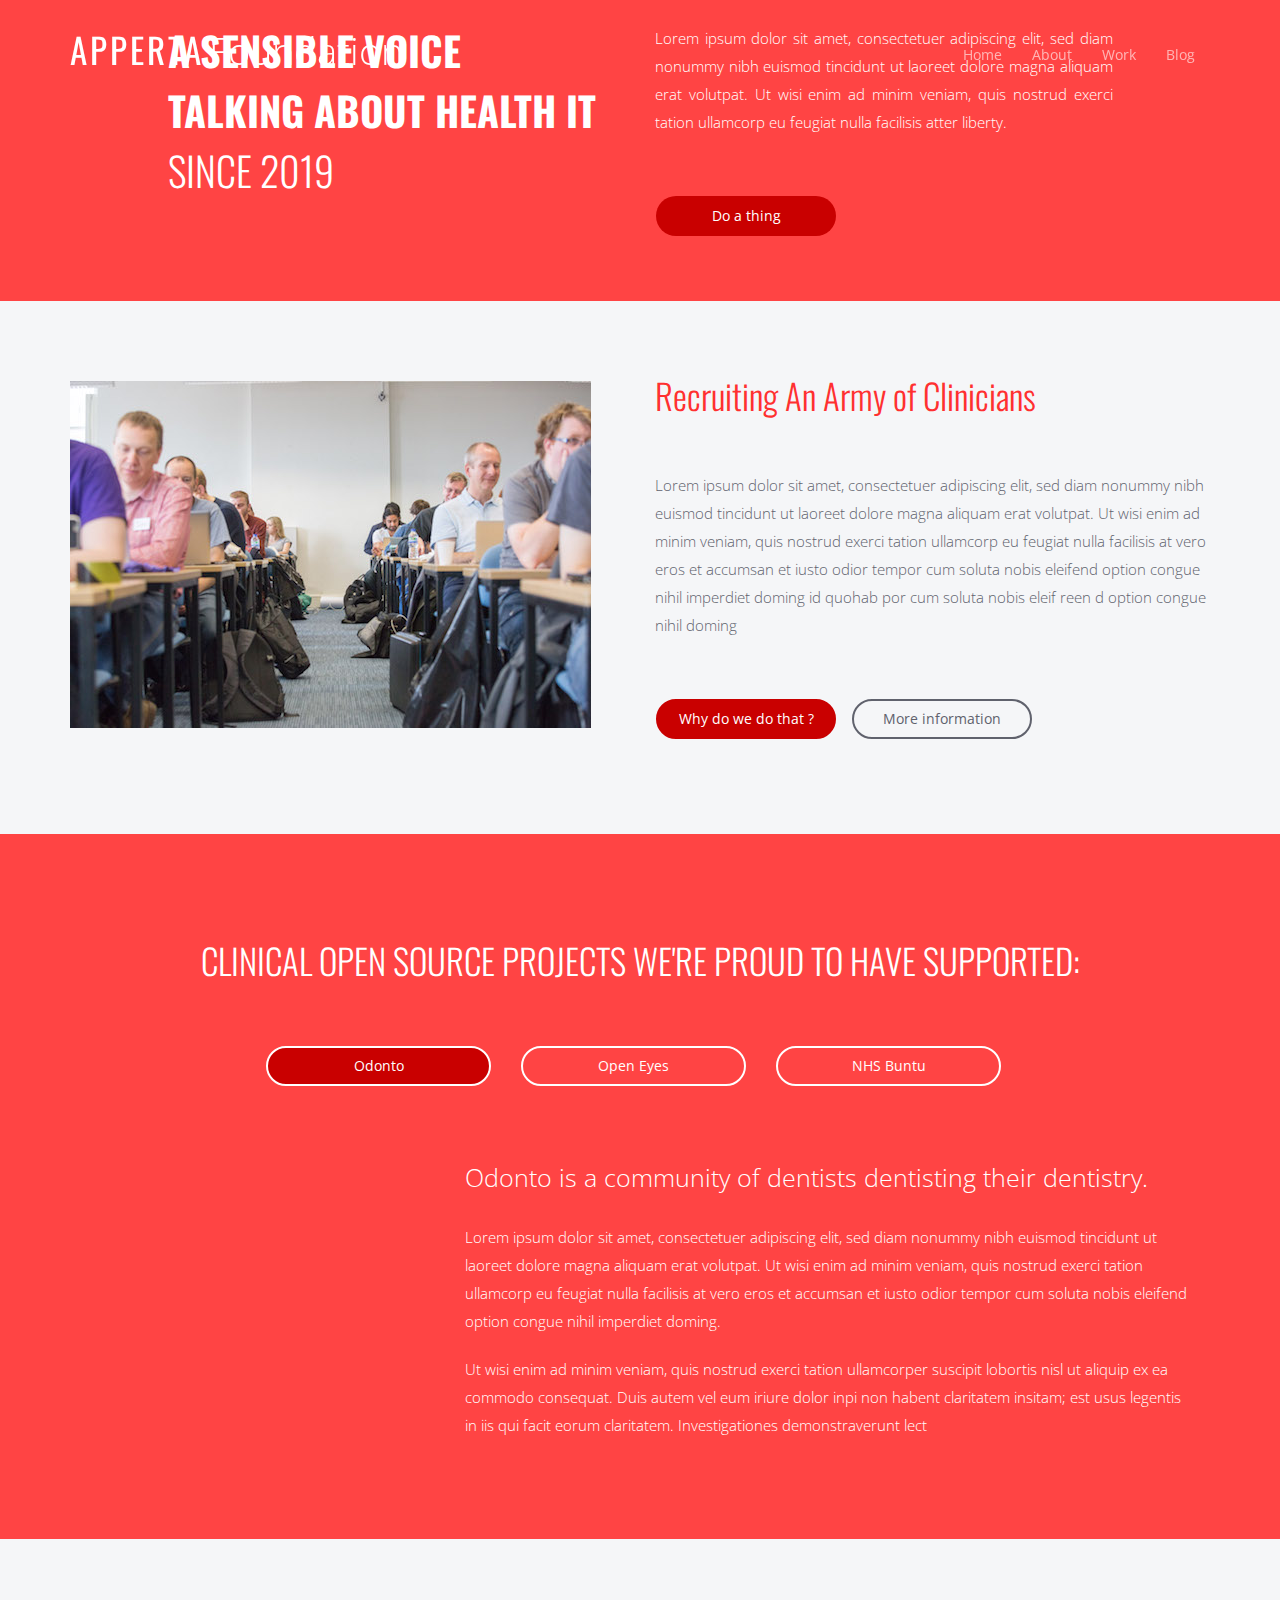
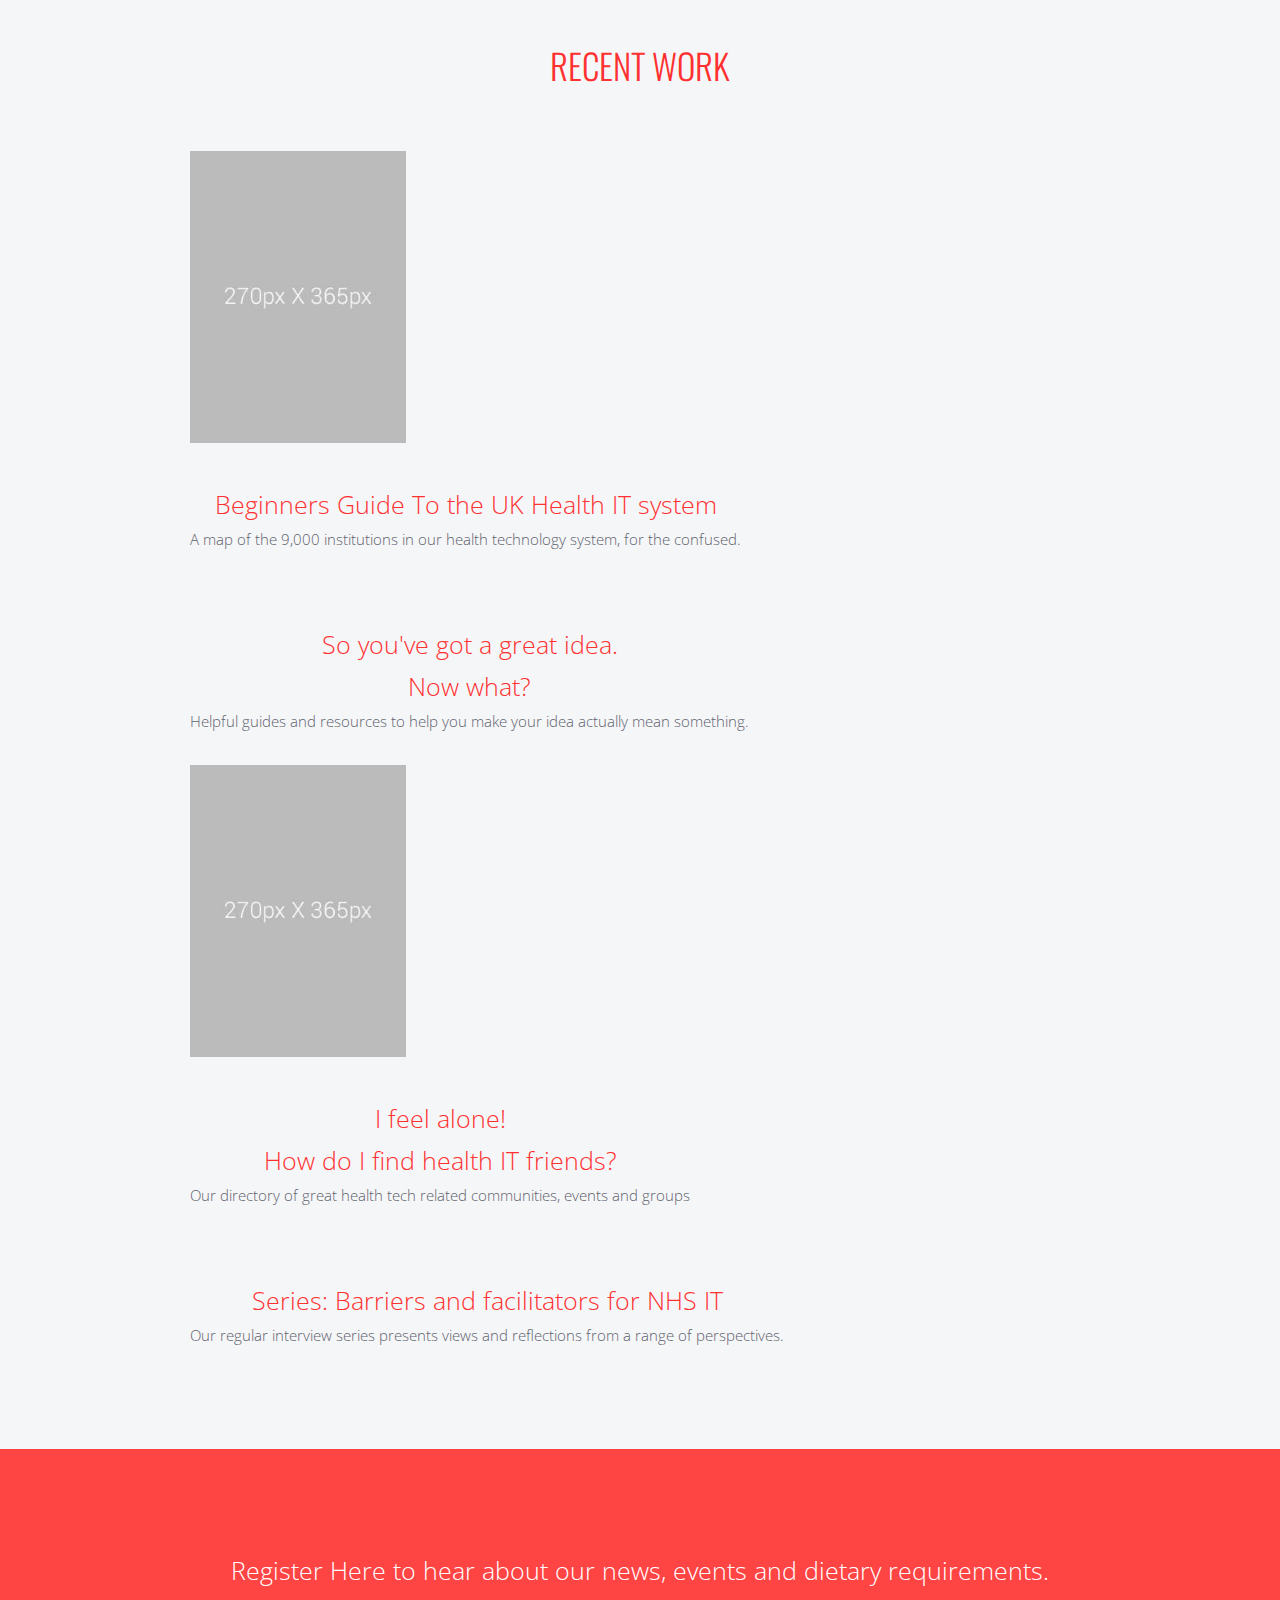
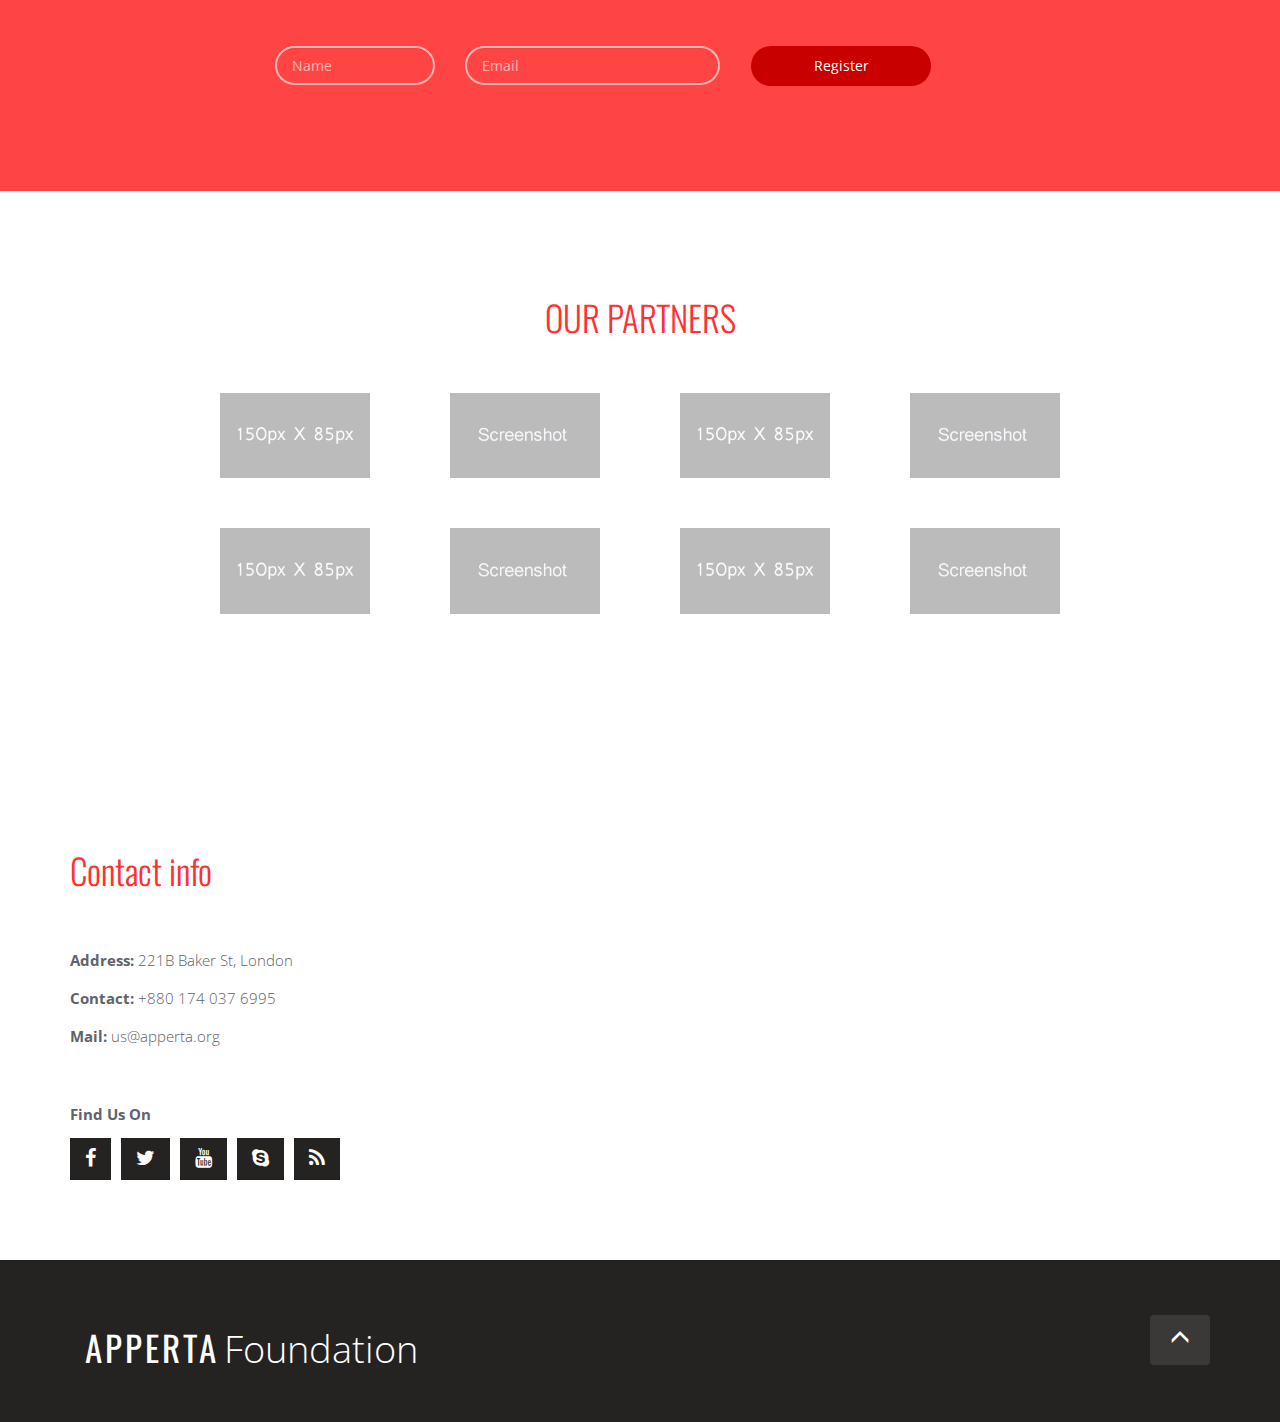
==== index.html @ aa028017 "Extremely Work-in-progressy" ====
<!DOCTYPE html>
<!--[if IE 7]>    <html class="no-js ie7 oldie" lang="en-US"> <![endif]-->
<!--[if IE 8]>    <html class="no-js ie8 oldie" lang="en-US"> <![endif]-->
<!--[if gt IE 8]><!-->
<html lang="en">
    <head>

        <!-- TITLE OF SITE -->
        <title> Apperta Foundation | Apperting you since 2020</title>


        <meta charset="utf-8">
        <meta name="description" content="Responsive Event Landing Page for Presenting Your Mobile App Which is Designed Based on Twitter Bootstrap 3.2" />
        <meta name="keywords" content="eventer, parallax, one page, responsive, app landing, html template, mobile application" />
        <meta name="author" content="Santush Deb Nath, deviserweb">
        <meta name="viewport" content="width=device-width, initial-scale=1, maximum-scale=1">


        <!--   FAV AND TOUCH ICONS   -->
        <link rel="icon" href="images/favicon.ico">
        <link rel="apple-touch-icon" href="images/apple-touch-icon.png">
        <link rel="apple-touch-icon" sizes="72x72" href="images/apple-touch-icon-72x72.png">
        <link rel="apple-touch-icon" sizes="114x114" href="images/apple-touch-icon-114x114.png">


        <!-- GOOGLE FONTS -->
        <link href='http://fonts.googleapis.com/css?family=Oswald:400,300,700' rel='stylesheet' type='text/css'>
        <link href='http://fonts.googleapis.com/css?family=Open+Sans:400,300,700,800' rel='stylesheet' type='text/css'>

        <!-- BOOTSTRAP CSS -->
        <link rel="stylesheet" href="bootstrap/css/bootstrap.min.css">

        <!-- FONT ICONS -->
        <link rel="stylesheet" href="css/font-awesome.css">

        <!-- PRELOADER -->
        <link rel="stylesheet" href="css/preloader.css">

        <!-- CAROUSEL SLIDERS -->
        <link rel="stylesheet" href="css/owl.carousel.css">
        <link rel="stylesheet" href="css/owl.theme.css">
        <link rel="stylesheet" href="css/owl.transitions.css">

        <!--  CSS3 ANIMATE CSS  -->
        <link rel="stylesheet" href="css/animate.css">

        <!--  DROPDOWN CSS  -->
        <link rel="stylesheet" href="css/fancySelect.css" />

        <!-- IMAGE HOVER EFFECT  -->
        <link rel="stylesheet" href="css/hover-effect-animate.css" />
        <link rel="stylesheet" href="css/hover-effect.css" />

        <!--   COUSTOM CSS link  -->
        <link rel="stylesheet" href="css/style.css">
        <link rel="stylesheet" href="css/responsive.css">


        <!-- COLORS -->
        <link rel="stylesheet" href="css/colors/red.css">
        <!-- <link rel="stylesheet" href="css/colors/purple.css"> -->
        <!-- <link rel="stylesheet" href="css/colors/lime.css"> -->
        <!-- <link rel="stylesheet" href="css/colors/blue.css"> -->


        <!--[if lt IE 9]>
            <script src="https://oss.maxcdn.com/libs/html5shiv/3.7.0/html5shiv.js"></script>
            <script src="https://oss.maxcdn.com/libs/respond.js/1.4.2/respond.min.js"></script>
        <![endif]-->

    </head>
    <body>

        <!-- PRELOADER -->
        <div class="spinner-wrapper">
            <div class="bubblingG">
                <span id="bubblingG_1"></span>
                <span id="bubblingG_2"></span>
                <span id="bubblingG_3"></span>
            </div>
        </div>
         <!-- /END PRELOADER -->


        <header class="header" id="header"> <!--Start: "Header Area"-->
            <div class="fix  overlay-color">

                <!-- Start: Navbar Area  -->
                <div class="header-navbar navbar-fixed-top" id="header-navbar">
                    <nav class="navbar navbar-inverse">
                        <div class="container">
                            <div class="navbar-header">

                                <!-- Show in Mobile -->
                                <button type="button" class="navbar-toggle" data-toggle="collapse" data-target="#myNavbar">
                                    <span class="icon-bar icon-close-1"></span>
                                    <span class="icon-bar"></span>
                                    <span class="icon-bar icon-close-2"></span>
                                </button>

                                <!-- Your Icon Goes Here -->
                                <a class="navbar-brand" href="index.html">
                                  <h2>APPERTA</h2><h3>Foundation</h3>
                                </a>

                            </div>

                            <!-- Show in Dexktop -->
                            <!-- <button type="button" class="navbar-toggle navbar-cus hidden-xs " id="navbar-cus"> -->
                            <!--     <span class="lines"></span> -->
                            <!-- </button> -->

                            <!-- Navbar Option -->
                            <div id="myNavbar">
                                <ul id="navbar-nav" class="myNavbarUl nav navbar-nav navbar-right ">
                                    <li><a href="#header">Home</a></li>
                                    <li><a href="#section-2">About</a></li>
                                    <li><a href="#section-4">Work</a></li>
                                    <!-- <li><a href="#section-5">Price</a></li> -->
                                    <!-- <li><a href="#section-11">Venue</a></li> -->
                                    <li><a href="blog.html" class="blog">Blog</a></li>
                                </ul>
                            </div>
                        </div> <!-- End: container  -->
                    </nav> <!-- End: navbar navbar-inverse  -->
                </div>
                <!-- End: Navbar Area  -->

	            <div class="container">
                    <div class="row header-body" id="header-body">

                        <!-- <\!-- Start: CountDown area -\-> -->
                        <!-- <div class="count_down fadeInDown animated" data-wow-offset="120" data-wow-duration="1.5s"> -->
                        <!-- </div> -->
                        <!-- <\!-- End: CountDown area -\-> -->

                        <div class="clearfix">
                        </div>

                    	<div class="col-md-offset-1 col-md-5 heading fadeInUp animated" data-wow-offset="120" data-wow-duration="1.5s">
                    		<h1><b>A SENSIBLE VOICE<br> TALKING ABOUT HEALTH IT </b><br>SINCE 2019</h1>
                    	</div>

                    	<div class="col-md-5 pera fadeInUp animated" data-wow-offset="120" data-wow-duration="1.5s">
                    		<p>Lorem ipsum dolor sit amet, consectetuer adipiscing elit, sed diam nonummy nibh euismod tincidunt ut laoreet dolore magna  aliquam erat volutpat. Ut wisi enim ad minim veniam, quis nostrud exerci tation ullamcorp eu feugiat nulla facilisis atter liberty.</p>

                    		<!-- Start: Button area -->
                            <div class="buy-tricket btn-scroll">
                                <div class="btn-group">
                                    <a href="#section-6" class="btn-fill btn-standard btn btn-cus">Do a thing</a>
                                </div>
                            </div>
                            <!-- End: Button area" -->

                    	</div><!-- End: col-md-5 pera  -->


                    </div><!-- End: header-body  -->
                </div> <!-- End: container  -->


            </div> <!-- End: fix header-overlay overlay-color  -->
        </header> <!--End: Header Area-->



        <section class="our-featured-speaker" id="section-2"><!-- Start: our-featured-speaker, "SECTION-2" -->
        	<div class="container">

                <div class="row our-featured-speaker-body">

                    <!-- Start: Our Featured Speaker Left -->
    		    <div class="our-featured-speaker-left col-md-6  ">
                      <img src="images/army.jpg">

					   <!--  Start: Video Area  -->
                        <div class="video">
                           <!-- <iframe src="https://player.vimeo.com/video/123084227?" allowfullscreen></iframe><\!--  Video Link Goes Here  -\-> -->
                        </div>
                        <!--  End: Video Area  -->

    				</div>
                    <!-- End: Our Featured Speaker Left -->


                    <!-- Start: Our Featured Speaker Right -->
    				<div class="our-featured-speaker-right col-md-6" >
    					<h2>Recruiting An Army of Clinicians</h2>
    					<P>Lorem ipsum dolor sit amet, consectetuer adipiscing elit, sed diam nonummy nibh euismod tincidunt ut laoreet dolore magna  aliquam erat volutpat. Ut wisi enim ad minim veniam, quis nostrud exerci tation ullamcorp eu feugiat nulla facilisis at vero eros et accumsan et iusto odior tempor cum soluta nobis eleifend option congue nihil imperdiet doming id quohab por cum soluta nobis eleif reen d option congue nihil doming</P>

    					<!-- Start: Button area -->
                        <div class="buy-tricket">
                            <div class="btn-group btn-scroll">
                                <a href="#section-4" class="btn-fill btn-standard btn btn-cus">Why do we do that ?</a>
                                <a href="#section-5" class="btn-border btn-standard btn btn-cus">More information</a>
                            </div>
                        </div>
                        <!-- End: Button area" -->

    				</div>
                    <!-- End: Our Featured Speaker Right -->

                </div><!-- Start: our-featured-speaker-body  -->

        	 </div><!-- End: container  -->
        </section> <!-- End: our-featured-speaker, "SECTION-2" -->



        <section class="scedule" id="section-3"> <!-- Start: our-featured-speaker, "SECTION-3" -->
        	<div class="fix overlay-color"> <!-- Start: Overlay color  -->
	            <div class="container">
                    <div class="row scedule-body heading">
                      <h2 class=" text-center">Clinical Open Source Projects we're proud to have supported:</h2>
	            		<div role="tabpanel">

                            <!-- Nav tabs -->
                            <ul class="scedule-main col-xs-12 col-sm-offset-1 col-sm-10 col-md-offset-2 col-md-8 col-lg-offset-2 col-lg-8 nav wow fadeInDown animated" data-wow-offset="10" data-wow-duration="1.5s" role="tablist">
                                <li role="presentation" class="btn-group col-xs-12 col-sm-12 col-md-4 active">
                                    <a class="btn-border btn-standard btn btn-cus" href="#scedule-1" aria-controls="scedule-1" role="tab" data-toggle="tab">Odonto</a>
                                </li>
                                <li role="presentation" class="btn-group col-xs-12 col-sm-12 col-md-4">
                                    <a class="btn-border btn-standard btn btn-cus" href="#scedule-2" aria-controls="scedule-2" role="tab" data-toggle="tab">Open Eyes</a>
                                </li>
                                <li role="presentation" class="btn-group col-xs-12 col-sm-12 col-md-4">
                                    <a class="btn-border btn-standard btn btn-cus" href="#scedule-3" aria-controls="scedule-3" role="tab" data-toggle="tab">NHS Buntu</a>
                                </li>
                            </ul>

                            <div class="clearfix visible-xs visible-sm"></div>

                            <!-- Tab panes -->
                            <div class="tab-content col-md-12">
                                <div role="tabpanel" class="tab-pane active  fadeInUp animated" data-wow-offset="10" data-wow-duration="1.5s" id="scedule-1">

                                    <!-- Tab panes -->
                                    <div class="tab-content col-md-8 col-md-offset-4">
                                        <div role="tabpanel" class="tab-pane active  fadeIn animated" data-wow-offset="10" data-wow-duration="1.5s" id="scedule-sub-1">

                                            <h3>Odonto is a community of dentists dentisting their dentistry.</h3>
                                            <p>Lorem ipsum dolor sit amet, consectetuer adipiscing elit, sed diam nonummy nibh euismod tincidunt ut laoreet dolore magna  aliquam erat volutpat. Ut wisi enim ad minim veniam, quis nostrud exerci tation ullamcorp eu feugiat nulla facilisis at vero eros et accumsan et iusto odior tempor cum soluta nobis eleifend option congue nihil imperdiet doming.</p>
                                            <p>Ut wisi enim ad minim veniam, quis nostrud exerci tation ullamcorper suscipit lobortis nisl ut  aliquip ex ea commodo consequat. Duis autem vel eum iriure dolor inpi non habent claritatem insitam; est usus legentis in iis qui facit eorum claritatem. Investigationes demonstraverunt lect</p>

                                        </div>
                                    </div>

                                </div>
                                <div role="tabpanel" class="tab-pane fadeInUp animated" data-wow-offset="10" data-wow-duration="1.5s" id="scedule-2">

                                    <!-- Tab panes -->
                                    <div class="tab-content col-md-8 col-md-offset-4">
                                        <div role="tabpanel" class="tab-pane active fadeIn animated" data-wow-offset="10" data-wow-duration="1.5s" id="scedule-sub-5">

                                            <h3>Open Eyes Opened Our Eyes To Eyes.</h3>
                                            <p>Lorem ipsum dolor sit amet, consectetuer adipiscing elit, sed diam nonummy nibh euismod tincidunt ut laoreet dolore magna  aliquam erat volutpat. Ut wisi enim ad minim veniam, quis nostrud exerci tation ullamcorp eu feugiat nulla facilisis at vero eros et accumsan et iusto odior tempor cum soluta nobis eleifend option congue nihil imperdiet doming.</p>
                                            <p>Ut wisi enim ad minim veniam, quis nostrud exerci tation ullamcorper suscipit lobortis nisl ut  aliquip ex ea commodo consequat. Duis autem vel eum iriure dolor inpi non habent claritatem insitam; est usus legentis in iis qui facit eorum claritatem. Investigationes demonstraverunt lect</p>

                                        </div>
                                    </div>

                                </div>
                                <div role="tabpanel" class="tab-pane  fadeInUp animated" id="scedule-3">

                                    <!-- Tab panes -->
                                    <div class="tab-content col-md-8 col-md-offset-4">
                                        <div role="tabpanel" class="tab-pane active fadeIn animated" data-wow-offset="10" data-wow-duration="1.5s" id="scedule-sub-9">

                                            <h3>NHSBuntu Have Bunted the NHS. Hard.</h3>
                                            <p>Lorem ipsum dolor sit amet, consectetuer adipiscing elit, sed diam nonummy nibh euismod tincidunt ut laoreet dolore magna  aliquam erat volutpat. Ut wisi enim ad minim veniam, quis nostrud exerci tation ullamcorp eu feugiat nulla facilisis at vero eros et accumsan et iusto odior tempor cum soluta nobis eleifend option congue nihil imperdiet doming.</p>
                                            <p>Ut wisi enim ad minim veniam, quis nostrud exerci tation ullamcorper suscipit lobortis nisl ut  aliquip ex ea commodo consequat. Duis autem vel eum iriure dolor inpi non habent claritatem insitam; est usus legentis in iis qui facit eorum claritatem. Investigationes demonstraverunt lect</p>

                                        </div>
                                    </div>

                                </div>
                            </div>
                        </div><!-- End: tabpanel  -->

	            	</div><!-- End: our-futured-speaker-body   -->
	            </div> <!-- End: container   -->
	        </div> <!-- End: Overlay color   -->
        </section> <!-- End: our-featured-speaker, "SECTION-3" -->



        <section class="speakers" id="section-4" ><!-- Start: Speakers Area, "SECTION-4" -->
            <div class="container">
                <div class="row speakers-body col-md-12 col-lg-offset-1 col-lg-10" >

                    <div class="wow fadeInDown animated" data-wow-offset="120" data-wow-duration="1.5s">
                        <h2>RECENT WORK</h2><!-- Speakers Heading Goes Here -->
                    </div>

                    <div id="slider" class="wow fadeInUp animated" data-wow-offset="120" data-wow-duration="1.5s"><!-- Start: Slider Area -->

                        <!-- Speakers Slide images Goes Here -->
                        <div class="item">

                            <div class="view view-first">
                                <img src="images/speakers-img/1.png" alt="">
                                <!-- <div class="mask"> -->
                                <!--     <ul class="nav"> -->
                                <!--         <li><a href="#"> <i class="fa facebook fa-facebook"></i> </a></li> -->
                                <!--         <li><a href="#"> <i class="fa twitter fa-twitter"></i> </a></li> -->
                                <!--         <li><a href="#"> <i class="fa skype fa-skype"></i> </a></li> -->
                                <!--         <li><a href="#"> <i class="fa rss fa-rss "></i> </a></li> -->
                                <!--     </ul> -->

                                <!-- </div> -->
                            </div>
                            <div class="clearfix"></div>

                            <h3>Beginners Guide To the UK Health IT system</h3>
                            <p>A map of the 9,000 institutions in our health technology system, for the confused.</p>

                        </div>
                        <div class="item">
                            <div class="view view-first">
                                <img src="images/speakers-img/2.png" alt="">
                                <!-- <div class="mask"> -->
                                <!--     <ul class="nav"> -->
                                <!--         <li><a href="#"> <i class="fa facebook fa-facebook"></i> </a></li> -->
                                <!--         <li><a href="#"> <i class="fa twitter fa-twitter"></i> </a></li> -->
                                <!--         <li><a href="#"> <i class="fa skype fa-skype"></i> </a></li> -->
                                <!--         <li><a href="#"> <i class="fa rss fa-rss "></i> </a></li> -->
                                <!--     </ul> -->

                                <!-- </div> -->
                            </div>
                            <div class="clearfix"></div>

                            <h3>So you've got a great idea.<br /> Now what?</h3>
                            <p>Helpful guides and resources to help you make your idea actually mean something.</p>

                        </div>
                        <div class="item">

                            <div class="view view-first">
                                <img src="images/speakers-img/1.png" alt="">
                                <!-- <div class="mask"> -->
                                <!--     <ul class="nav"> -->
                                <!--         <li><a href="#"> <i class="fa facebook fa-facebook"></i> </a></li> -->
                                <!--         <li><a href="#"> <i class="fa twitter fa-twitter"></i> </a></li> -->
                                <!--         <li><a href="#"> <i class="fa skype fa-skype"></i> </a></li> -->
                                <!--         <li><a href="#"> <i class="fa rss fa-rss "></i> </a></li> -->
                                <!--     </ul> -->

                                <!-- </div> -->
                            </div>
                            <div class="clearfix"></div>

                            <h3>I feel alone! <br />How do I find health IT friends?</h3>
                            <p>Our directory of great health tech related communities, events and groups</p>

                        </div>
                        <div class="item">

                            <div class="view view-first">
                                <img src="images/speakers-img/2.png" alt="">
                                <!-- <div class="mask"> -->
                                <!--     <ul class="nav"> -->
                                <!--         <li><a href="#"> <i class="fa facebook fa-facebook"></i> </a></li> -->
                                <!--         <li><a href="#"> <i class="fa twitter fa-twitter"></i> </a></li> -->
                                <!--         <li><a href="#"> <i class="fa skype fa-skype"></i> </a></li> -->
                                <!--         <li><a href="#"> <i class="fa rss fa-rss "></i> </a></li> -->
                                <!--     </ul> -->

                                <!-- </div> -->
                            </div>
                            <div class="clearfix"></div>

                            <h3>Series: Barriers and facilitators for NHS IT</h3>
                            <p>Our regular interview series presents views and reflections from a range of perspectives.</p>

                        </div>

                    </div><!-- End: "slider" Area -->

                </div><!-- Start: Speakers Body Area -->
            </div><!-- End:  "container"-->
        </section><!-- End: Speakers Area, "SECTION-4" -->


        <!-- <section class="twitter-posts" id="section-1"> <\!-- End: Twitter Posts Area, "#SECTION-10" -\-> -->
        <!--     <div class="fix overlay-color"> -->
        <!--         <div class="container"> -->

        <!--             <div class="row twitter-posts-body col-md-offset-1 col-md-10 wow fadeIn animated" data-wow-offset="120" data-wow-duration="1.5s"> -->

        <!--                 <\!-- Twitter Logo goes Here  -\-> -->
        <!--                 <div class="twitter-logo"> -->
        <!--                     <i class="fa twitter fa-twitter"></i> -->
        <!--                 </div> -->

        <!--                 <\!--  Start: Slider  -\-> -->
        <!--                 <div id="sync" class="owl-carousel"> -->

        <!--                     <\!-- TESTIMONIAL TEXT - CLIENT'S MSG -\-> -->
        <!--                     <div class="item row"> -->
        <!--                         <div class="col-md-10 col-md-offset-1"> -->
        <!--                             <h3>Support forum is up and running <a href="http://deviserweb.com" target="_blank">@DeviserWeb</a>  just export all content to a .variant file and import it into your purchased version. Instructions in download. Hope to help you soon :)</h3> -->
        <!--                         </div> <\!-- /.col-md-8 col-md-offset-2 -\-> -->
        <!--                     </div> -->

        <!--                     <div class="item row"> -->
        <!--                         <div class="col-md-10 col-md-offset-1"> -->
        <!--                             <h3>Support forum is up and running <a href="http://deviserweb.com" target="_blank">@DeviserWeb</a>  just export all content to a .variant file and import it into your purchased version. Instructions in download. Hope to help you soon :)</h3> -->
        <!--                         </div> <\!-- /.col-md-8 col-md-offset-2 -\-> -->
        <!--                     </div> -->

        <!--                     <div class="item row"> -->
        <!--                         <div class="col-md-10 col-md-offset-1"> -->
        <!--                             <h3>Support forum is up and running <a href="http://deviserweb.com" target="_blank">@DeviserWeb</a>  just export all content to a .variant file and import it into your purchased version. Instructions in download. Hope to help you soon :)</h3> -->
        <!--                         </div> <\!-- /.col-md-8 col-md-offset-2 -\-> -->
        <!--                     </div> -->

        <!--                     <div class="item row"> -->
        <!--                         <div class="col-md-10 col-md-offset-1"> -->
        <!--                             <h3>Support forum is up and running <a href="http://deviserweb.com" target="_blank">@DeviserWeb</a>  just export all content to a .variant file and import it into your purchased version. Instructions in download. Hope to help you soon :)</h3> -->
        <!--                         </div> <\!-- /.col-md-8 col-md-offset-2 -\-> -->
        <!--                     </div> -->
        <!--                      <\!-- /END TESTIMONIAL TEXT - CLIENT'S MSG -\-> -->

        <!--                 </div> -->
        <!--                 <\!--  End: Slider  -\-> -->

        <!--                 <\!--  Link  -\-> -->
        <!--                 <p>Abour 4 Hours ago from <a href="http://deviserweb.com" target="_blank">@DeviserWeb</a> Twitter via Twitter</p> -->

        <!--             </div> <\!-- End: .row .twitter-posts-body .col-md-offset-1 .col-md-10  -\-> -->

        <!--         </div> <\!-- End: .contaimer  -\-> -->
        <!--     </div> <\!-- End: .overlay-color  -\-> -->
        <!-- </section> <\!-- End: Twitter Posts Area, "#SECTION-10" -\-> -->


        <!-- <section class="pricing-tables" id="section-5"> <\!-- Start: Pricing Table Area, "SECTION-5" -\-> -->
        <!--     <div class="container"> -->
        <!--         <div class="row pricing-tables-body"> -->

        <!--             <\!-- Start: Pricing Table Left  -\-> -->
        <!--             <div class="pricing-tables-left col-xs-12 col-sm-8 col-md-8"> -->
        <!--                 <div class="container-fluid"> -->
        <!--                     <div class="row"> -->
        <!--                         <div class="wow fadeInUp animated" data-wow-offset="120" data-wow-duration="1.5s"> -->
        <!--                             <h3>Just choose a package and join our conference to know about our community more, Its really enjoyable.</h3> -->
        <!--                         </div> -->

        <!--                         <\!-- Nav tabs -\-> -->
        <!--                         <ul class="scedule-main nav wow fadeIn animated" data-wow-offset="120" data-wow-duration="1.5s" role="tablist"> -->
        <!--                             <li role="presentation" class="btn-group col-xs-12 col-sm-12 col-md-4 active"> -->
        <!--                                 <a class="btn-border btn-standard btn btn-cus" href="#pricing-table-1" aria-controls="pricing-table-1" role="tab" data-toggle="tab">Silver</a> -->
        <!--                             </li> -->
        <!--                             <li role="presentation" class="btn-group col-xs-12 col-sm-12 col-md-4"> -->
        <!--                                 <a class="btn-border btn-standard btn btn-cus" href="#pricing-table-2" aria-controls="pricing-table-2" role="tab" data-toggle="tab">Gold</a> -->
        <!--                             </li> -->
        <!--                             <li role="presentation" class="btn-group col-xs-12 col-sm-12 col-md-4"> -->
        <!--                                 <a class="btn-border btn-standard btn btn-cus" href="#pricing-table-3" aria-controls="pricing-table-3" role="tab" data-toggle="tab">Platinum</a> -->
        <!--                             </li> -->
        <!--                         </ul> -->
        <!--                         <div class="wow fadeInDown animated" data-wow-offset="10" data-wow-duration="1.5s"> -->
        <!--                             <p class="hidden-xs hidden-sm">Lorem ipsum dolor sit amet, consectetuer adipiscing elit, sed diam nonummy nibh euismod tincidunt ut laoreet dolore magna  aliquam erat volutpat. Ut wisi enim ad minim veniam, quis nostrud exerci tation ullamcorp eu feugiat nulla facilisis at vero eros et accumsan et iusto odior tempor cum soluta nobis eleifend option congue nihil imperdiet doming.</p> -->

        <!--                             <p class="hidden-xs hidden-sm">Ut wisi enim ad minim veniam, quis nostrud exerci tation ullamcorper suscipit lobortis nisl ut  aliquip ex ea commodo consequat. Duis autem vel eum iriure dolor inpi non habent clarita tem insitam; est usus legentis in iis qui facit eorum claritatem. Investigationes demonstraverunt lect</p> -->
        <!--                         </div> -->

        <!--                     </div> -->
        <!--                 </div> -->
        <!--             </div> -->
        <!--             <\!-- End: Pricing Table Left  -\-> -->

        <!--             <\!-- Start: Pricing Table Right  -\-> -->
        <!--             <\!-- Pricing Table - 1 -\-> -->
        <!--             <div class="tab-content pricing-tables-right col-xs-12 col-sm-4 col-md-4"> -->
        <!--                 <div class="tab-pane active" id="pricing-table-1"> -->

        <!--                         <div class="wow fadeInDown animated" data-wow-delay="0.5s"> -->
        <!--                             <div class="table-single"> -->

        <!--                                 <p> -->
        <!--                                     <span class="currency">$</span> -->
        <!--                                     <span class="rate">100</span> <br/> -->
        <!--                                     <span class="period">Silver</span> -->
        <!--                                 </p> -->

        <!--                                 <ul> -->
        <!--                                     <li>Seat On The Row</li> -->
        <!--                                     <li>Coffee With Spon Sugar</li> -->
        <!--                                     <li>Colorful Certificate</li> -->
        <!--                                     <li>Chicken Grill With Nann Rooti</li> -->
        <!--                                     <li>Business Class Flight Ticket</li> -->
        <!--                                     <li>Startup Review</li> -->
        <!--                                 </ul> -->

        <!--                                 <div class="btn-group btn-scroll"> -->
        <!--                                     <a href="#section-6" class="btn-fill btn-standard btn btn-cus">Register Now</a> -->
        <!--                                 </div> -->

        <!--                             </div> <\!-- End: .table-single -\-> -->
        <!--                         </div> <\!--  -\-> -->

        <!--                 </div> -->

        <!--                 <\!-- Pricing Table - 2 -\-> -->
        <!--                 <div class="tab-pane" id="pricing-table-2"> -->

        <!--                         <div class="wow fadeInDown animated" data-wow-delay="0.5s"> -->
        <!--                             <div class="table-single"> -->

        <!--                                 <p> -->
        <!--                                     <span class="currency">$</span> -->
        <!--                                     <span class="rate">200</span> <br/> -->
        <!--                                     <span class="period">Silver</span> -->
        <!--                                 </p> -->
        <!--                                 <ul> -->
        <!--                                     <li>Seat On The Row</li> -->
        <!--                                     <li>Coffee With Spon Sugar</li> -->
        <!--                                     <li>Colorful Certificate</li> -->
        <!--                                     <li>Chicken Grill With Nann Rooti</li> -->
        <!--                                     <li>Business Class Flight Ticket</li> -->
        <!--                                     <li>Startup Review</li> -->
        <!--                                 </ul> -->

        <!--                                 <div class="btn-group btn-scroll"> -->
        <!--                                     <a href="#section-6" class="btn-fill btn-standard btn btn-cus">Register Now</a> -->
        <!--                                 </div> -->

        <!--                             </div> <\!-- End: .table-single -\-> -->
        <!--                         </div> <\!--  -\-> -->

        <!--                 </div> -->

        <!--                 <\!-- Pricing Table - 3 -\-> -->
        <!--                 <div class="tab-pane" id="pricing-table-3"> -->

        <!--                         <div class="wow fadeInDown animated" data-wow-delay="0.5s"> -->
        <!--                             <div class="table-single"> -->
        <!--                                 <p> -->
        <!--                                     <span class="currency">$</span> -->
        <!--                                     <span class="rate">300</span> <br/> -->
        <!--                                     <span class="period">Silver</span> -->
        <!--                                 </p> -->

        <!--                                 <ul> -->
        <!--                                     <li>Seat On The Row</li> -->
        <!--                                     <li>Coffee With Spon Sugar</li> -->
        <!--                                     <li>Colorful Certificate</li> -->
        <!--                                     <li>Chicken Grill With Nann Rooti</li> -->
        <!--                                     <li>Business Class Flight Ticket</li> -->
        <!--                                     <li>Startup Review</li> -->
        <!--                                 </ul> -->

        <!--                                 <div class="btn-group btn-scroll"> -->
        <!--                                     <a href="#section-6" class="btn-fill btn-standard btn btn-cus">Register Now</a> -->
        <!--                                 </div> -->

        <!--                             </div> <\!-- End: .table-single -\-> -->
        <!--                         </div> <\!--  -\-> -->

        <!--                 </div> -->

        <!--             </div><\!-- Start: Pricing Table Right  -\-> -->
        <!--         </div><\!-- End: .pricing-table-body  -\-> -->
        <!--     </div> <\!-- End: .container  -\-> -->
        <!-- </section> <\!-- End: .Pricing .Table Area, "#SECTION-5" -\-> -->



        <section class="register" id="section-6"> <!-- Start: Register Area, "#SECTION-6" -->
            <div class="overlay-color">
                <div class="container">
                    <div class="row register-body">

                        <!-- Register Area Tetle Goes Here  -->
                        <div class="col-sm-12 wow fadeInDown animated" data-wow-offset="120" data-wow-duration="1.5s">
                            <div class="container-fluid">
                                <div class="row">
                                    <div class="col-md-offset-1 col-md-10">
                                        <h3>Register Here to hear about our news, events and dietary requirements.</h3>
                                    </div>
                                </div>
                            </div>
                        </div>

                        <!-- Register Form Goes Here  -->
                        <div class="col-sm-12 wow fadeInDown animated" data-wow-offset="120" data-wow-duration="1.5s">

                          <form id="register-form" method="post" class="form input-group">
                                <div class="container-fluid">
                                    <div class="row">

                                        <div class="col-md-2 col-sm-6 col-md-offset-2">
                                            <input name="name" id="name" class="form-cus form-control" type="text" placeholder="Name" required>
                                        </div>

                                        <div class="col-md-3 col-sm-6">
                                            <input name="email" id="email" class="form-cus form-control" type="email" placeholder="Email" required>
                                        </div>

                                        <!-- <div class="col-md-2 col-sm-6"> -->
                                        <!--     <input name="telephone" class="form-cus form-control" id="telephone" type="tel" placeholder="Telephone"> -->
                                        <!-- </div> -->

                                        <!-- <div class="clearfix visible-xs"></div> -->

                                        <!-- <div class="col-md-2 col-sm-6 dropDown"> -->
                                        <!--     <select name="ticket" id="ticket" class="form-cus form-control"> -->
                                        <!--         <option value="Silver">Silver</option> -->
                                        <!--         <option value="Gold">Gold</option> -->
                                        <!--         <option value="Platinum">Platinum</option> -->
                                        <!--     </select> -->
                                        <!-- </div> -->

                                        <div class="col-md-3 col-sm-12">
                                            <input type="submit" class="btn-fill btn-standard btn btn-cus" value="Register" name="submit">
                                        </div>

                                    </div>
                                </div>
                            </form>

                        </div><!-- End: .col-sm-12  -->

                    </div><!-- End: .register-body -->
                </div><!-- End: .container -->
            </div> <!-- End: .overlay-color -->
        </section> <!-- End: Register Area, "#SECTION-6" -->



        <section class="sponsore" id="section-7" ><!-- Start: Sponsore Area, "#SECTION-7" -->
            <div class="container">
                <div class="row sponsore-body col-md-offset-1 col-md-10 col-lg-offset-1 col-lg-10 "><!-- Start: Sponsore Body Area -->

                    <div class="wow fadeInDown animated" data-wow-offset="120" data-wow-duration="1.5s">
                        <h2>OUR PARTNERS</h2><!-- Sponsore Heading Goes Here -->
                    </div>

                    <!-- Start: Images Area -->
                    <div class="wow fadeInUp animated" data-wow-offset="120" data-wow-duration="1.5s">
						<div class="sponsors-logo col-lg-3 com-md-3 col-sm-3 col-xs-6">
							<img src="images/sponsors-img/1.png" alt="Sponsors" class="img-responsive">
						</div>
						<div class="sponsors-logo col-lg-3 com-md-3 col-sm-3 col-xs-6">
							<img src="images/sponsors-img/2.png" alt="Sponsors" class="img-responsive">
						</div>
						<div class="sponsors-logo col-lg-3 com-md-3 col-sm-3 col-xs-6">
							<img src="images/sponsors-img/1.png" alt="Sponsors" class="img-responsive">
						</div>
						<div class="sponsors-logo col-lg-3 com-md-3 col-sm-3 col-xs-6">
							<img src="images/sponsors-img/2.png" alt="Sponsors" class="img-responsive">
						</div>
                        <div class="sponsors-logo col-lg-3 com-md-3 col-sm-3 col-xs-6">
                            <img src="images/sponsors-img/1.png" alt="Sponsors" class="img-responsive">
                        </div>
                        <div class="sponsors-logo col-lg-3 com-md-3 col-sm-3 col-xs-6">
                            <img src="images/sponsors-img/2.png" alt="Sponsors" class="img-responsive">
                        </div>
                        <div class="sponsors-logo col-lg-3 com-md-3 col-sm-3 col-xs-6">
                            <img src="images/sponsors-img/1.png" alt="Sponsors" class="img-responsive">
                        </div>
                        <div class="sponsors-logo col-lg-3 com-md-3 col-sm-3 col-xs-6">
                            <img src="images/sponsors-img/2.png" alt="Sponsors" class="img-responsive">
                        </div>
                    </div><!-- End: Images Area -->


                </div><!-- Start: Sponsore Body Area -->
            </div><!-- End: .container  -->
        </section><!-- End: Sponsore Area, "#SECTION-7" -->



        <!-- <section class="collapse-area" id="section-8"> <\!-- Start: Collapse Area, "#SECTION-8" -\-> -->
        <!--     <div class="container"> -->
        <!--         <div class="row"> -->

        <!--             <\!--  Start: Collapse Area Left   -\-> -->
        <!--             <div class="collapse-left col-sm-12 col-md-4 col-lg-4 hidden-xs hidden-sm wow fadeInUp animated" data-wow-offset="10" data-wow-duration="1.5s"> -->
        <!--                 <img src="images/collapse.jpg" alt="" class=""> -->
        <!--             </div> -->
        <!--             <\!--  End: Collapse Area Left  -\-> -->


        <!--             <\!-- Start: Collapse Area Right  -\-> -->
        <!--             <div class="collapse-right col-sm-12 col-md-offset-1 col-md-7 col-lg-offset-1 col-lg-7"> -->

        <!--                 <h2 class="wow fadeInDown animated" data-wow-offset="10" data-wow-duration="1.5s">Freaquently Asked Question</h2><\!-- Collapse Title Goes Here  -\-> -->

        <!--                 <\!--  Start: Collapse-tab  -\-> -->
        <!--                 <div class="collapse-tab "> -->
        <!--                     <div class="panel-group" id="accordion"> -->
        <!--                         <div class="panel panel-default wow fadeInUp animated" data-wow-offset="10" data-wow-duration="1.5s" id="panel1"><\!-- Start: Tab-1 -\-> -->
        <!--                             <div class="panel-heading"> -->
        <!--                                 <h4 class="panel-title"> -->

        <!--                                     <\!-- Tab-1 Title Goes Here  -\-> -->
        <!--                                     <a data-toggle="collapse" data-parent="#accordion" href="#collapseOne" class=""> -->
        <!--                                         What if I need to cancel my booking at late notice? -->
        <!--                                         <span class="bar hidden-xs"></span> -->
        <!--                                     </a> -->

        <!--                                 </h4> -->
        <!--                             </div> -->
        <!--                             <div id="collapseOne" class="panel-collapse collapse in"> -->

        <!--                                 <\!-- Tab-1 Detail Goes Here  -\-> -->
        <!--                                 <div class="panel-body"> -->
        <!--                                     Lorem ipsum dolor sit amet, consectetuer adipiscing elit, sed diam nonummy nibh euismod tincidunt ut laoreet dolore magna  aliquam erat volutpat. Ut wisi enim ad minim veniam, quis nostrud exerci tation ullamcorp eu feugiat nulla facilisis at vero eros et accumsan et iusto odior -->
        <!--                                 </div> -->

        <!--                             </div> -->
        <!--                         </div><\!-- End: Tab-1 -\-> -->
        <!--                         <div class="panel panel-default wow fadeInUp animated" data-wow-offset="10" data-wow-duration="1.5s" id="panel2"><\!-- Start: Tab-2 -\-> -->
        <!--                             <div class="panel-heading"> -->
        <!--                                 <h4 class="panel-title"> -->

        <!--                                     <\!-- Tab-1 Title Goes Here  -\-> -->
        <!--                                     <a data-toggle="collapse" data-parent="#accordion" href="#collapseTwo" class="collapsed"> -->
        <!--                                         Which payment methods do you accept? -->
        <!--                                         <span class="bar hidden-xs"></span> -->
        <!--                                     </a> -->

        <!--                                 </h4> -->
        <!--                             </div> -->
        <!--                             <div id="collapseTwo" class="panel-collapse collapse"> -->

        <!--                                 <\!-- Tab-2 Detail Goes Here  -\-> -->
        <!--                                 <div class="panel-body"> -->
        <!--                                     Anim pariatur cliche reprehenderit, enim eiusmod high life accusamus terry richardson ad squid. 3 wolf moon officia aute, non cupidatat skateboard dolor brunch. Food truck quinoa nesciunt laborum eiusmod. Brunch 3. -->
        <!--                                 </div> -->

        <!--                             </div> -->
        <!--                         </div><\!-- End: Tab-2 -\-> -->
        <!--                         <div class="panel panel-default wow fadeInUp animated" data-wow-offset="10" data-wow-duration="1.5s" id="panel3"><\!-- Start: Tab-3 -\-> -->
        <!--                             <div class="panel-heading"> -->
        <!--                                 <h4 class="panel-title"> -->

        <!--                                     <\!-- Tab-3 Title Goes Here  -\-> -->
        <!--                                     <a data-toggle="collapse" data-parent="#accordion" href="#collapseThree" class="collapsed"> -->
        <!--                                         I'd like to buy 5 tickets, is there bulk pricing? -->
        <!--                                         <span class="bar hidden-xs"></span> -->
        <!--                                     </a> -->

        <!--                                 </h4> -->
        <!--                             </div> -->
        <!--                             <div id="collapseThree" class="panel-collapse collapse"> -->

        <!--                                 <\!-- Tab-3 Detail Goes Here  -\-> -->
        <!--                                 <div class="panel-body"> -->
        <!--                                    Anim pariatur cliche reprehenderit, enim eiusmod high life accusamus terry richardson ad squid. 3 wolf moon officia aute, non cupidatat skateboard dolor brunch. Food truck quinoa nesciunt laborum eiusmod. Brunch 3. -->
        <!--                                 </div> -->

        <!--                             </div> -->
        <!--                         </div><\!-- End: Tab-3 -\-> -->
        <!--                         <div class="panel panel-default wow fadeInUp animated" data-wow-offset="10" data-wow-duration="1.5s" id="panel4"><\!-- Start: Tab-4 -\-> -->
        <!--                             <div class="panel-heading"> -->
        <!--                                 <h4 class="panel-title"> -->

        <!--                                     <\!-- Tab-4 Title Goes Here  -\-> -->
        <!--                                     <a data-toggle="collapse" data-parent="#accordion" href="#collapseFour" class="collapsed"> -->
        <!--                                         What if I need to cancel my booking at late notice? -->
        <!--                                         <span class="bar hidden-xs"></span> -->
        <!--                                     </a> -->

        <!--                                 </h4> -->
        <!--                             </div> -->
        <!--                             <div id="collapseFour" class="panel-collapse collapse"> -->

        <!--                                 <\!-- Tab-4 Detail Goes Here  -\-> -->
        <!--                                 <div class="panel-body"> -->
        <!--                                     Anim pariatur cliche reprehenderit, enim eiusmod high life accusamus terry richardson ad squid. 3 wolf moon officia aute, non cupidatat skateboard dolor brunch. Food truck quinoa nesciunt laborum eiusmod. Brunch 3. -->
        <!--                                 </div> -->

        <!--                             </div> -->
        <!--                         </div><\!-- End: Tab-4 -\-> -->

        <!--                     </div> <\!-- End: .panel-group  -\-> -->
        <!--                 </div><\!--  End: .collapse-tab  -\-> -->

        <!--             </div> -->
        <!--             <\!-- End: Collapse Area Right  -\-> -->


        <!--         </div> <\!-- End: .row  -\-> -->
        <!--     </div> <\!-- End: .container  -\-> -->
        <!-- </section> <\!-- End: Collapse Area, "#SECTION-8" -\-> -->



        <!-- <section class="scedule testimonial" id="section-9"> <\!-- End: Testimonial Area, "#SECTION-9" -\-> -->
        <!--     <div class="container"> -->
        <!--         <div class="testimonial-body scedule-body "> -->

        <!--             <div role="tabpanel" class="tab-pane active wow fadeInUp animated" data-wow-offset="10" data-wow-duration="1.5s" id="testimonial-1"> -->

        <!--                 <div class="dropdown"> -->
        <!--                     <span id="btn-testimonial" data-id="#nav-ul-testimonial" class="btn-scedule-css hidden-md hidden-lg label"></span> -->


        <!--                     <\!-- Nav tabs -\-> -->
        <!--                     <ul class="nav nav-cus col-md-4" role="tablist"  id="nav-ul-testimonial"> -->
        <!--                         <li role="presentation" class="active"> -->
        <!--                             <a href="#nav-testimonial-1" aria-controls="nav-testimonial-1" role="tab" data-toggle="tab"> -->
        <!--                                 <span class="nav-header">Jennifer Doe</span> -->
        <!--                                 <span class="nav-time">09:30am - 11:30am</span> -->
        <!--                             </a> -->
        <!--                         </li> -->
        <!--                         <li role="presentation" class=""> -->
        <!--                             <a href="#nav-testimonial-2" aria-controls="nav-testimonial-2" role="tab" data-toggle="tab"> -->
        <!--                                 <span class="nav-header">Mitrel Lord</span> -->
        <!--                                 <span class="nav-time">11:30am - 1pm</span> -->
        <!--                             </a> -->
        <!--                         </li> -->
        <!--                         <li role="presentation" class=""> -->
        <!--                             <a href="#nav-testimonial-3" aria-controls="nav-testimonial-3" role="tab" data-toggle="tab"> -->
        <!--                                 <span class="nav-header">Kulsum Doe</span> -->
        <!--                                 <span class="nav-time">09:30am - 11:30am</span> -->
        <!--                             </a> -->
        <!--                         </li> -->
        <!--                         <li role="presentation" class=""> -->
        <!--                             <a href="#nav-testimonial-4" aria-controls="nav-testimonial-4" role="tab" data-toggle="tab"> -->
        <!--                                 <span class="nav-header">David Jones</span> -->
        <!--                                 <span class="nav-time">09:30am - 11:30am</span> -->
        <!--                             </a> -->
        <!--                         </li> -->
        <!--                     </ul> -->
        <!--                 </div> -->

        <!--                 <\!-- Tab panes -\-> -->
        <!--                 <div class="tab-content col-md-8"> -->
        <!--                     <div role="tabpanel" class="tab-pane active fadeIn animated" data-wow-offset="10" data-wow-duration="1.5s" id="nav-testimonial-1"> -->

        <!--                         <img src="images/testimonial-1.jpg" alt="" class="testimonial-img img-circle"> -->
        <!--                         <p>Lorem ipsum dolor sit amet, consectetuer adipiscing elit, sed diam nonummy nibh euismod tincidunt ut laoreet dolore magna  aliquam erat volutpat. Ut wisi enim ad minim veniam, quis nostrud exerci tation ullamcorp eu feugiat nulla facilisis at vero eros et accumsan</p> -->
        <!--                         <h3>Jennifer Doe</h3> -->
        <!--                         <p>Creative Director of DeviserWeb</p> -->

        <!--                     </div> -->
        <!--                     <div role="tabpanel" class="tab-pane fadeIn animated" data-wow-offset="10" data-wow-duration="1.5s" id="nav-testimonial-2"> -->

        <!--                         <img src="images/testimonial-1.jpg" alt="" class="testimonial-img img-circle"> -->
        <!--                         <p>Lorem ipsum dolor sit amet, consectetuer adipiscing elit, sed diam nonummy nibh euismod tincidunt ut laoreet dolore magna  aliquam erat volutpat. Ut wisi enim ad minim veniam, quis nostrud exerci tation ullamcorp eu feugiat nulla facilisis at vero eros et accumsan</p> -->
        <!--                         <h3>Mitrel Lord</h3> -->
        <!--                         <p>Creative Director of DeviserWeb</p> -->

        <!--                     </div> -->
        <!--                     <div role="tabpanel" class="tab-pane fadeIn animated" data-wow-offset="10" data-wow-duration="1.5s" id="nav-testimonial-3"> -->

        <!--                         <img src="images/testimonial-1.jpg" alt="" class="testimonial-img img-circle"> -->
        <!--                         <p>Lorem ipsum dolor sit amet, consectetuer adipiscing elit, sed diam nonummy nibh euismod tincidunt ut laoreet dolore magna  aliquam erat volutpat. Ut wisi enim ad minim veniam, quis nostrud exerci tation ullamcorp eu feugiat nulla facilisis at vero eros et accumsan</p> -->
        <!--                         <h3>Kulsum Doe</h3> -->
        <!--                         <p>Creative Director of DeviserWeb</p> -->

        <!--                     </div> -->
        <!--                     <div role="tabpanel" class="tab-pane wow fadeIn animated" data-wow-offset="10" data-wow-duration="1.5s" id="nav-testimonial-4"> -->

        <!--                         <img src="images/testimonial-2.jpg" alt="" class="testimonial-img img-circle"> -->
        <!--                         <p>Lorem ipsum dolor sit amet, consectetuer adipiscing elit, sed diam nonummy nibh euismod tincidunt ut laoreet dolore magna  aliquam erat volutpat. Ut wisi enim ad minim veniam, quis nostrud exerci tation ullamcorp eu feugiat nulla facilisis at vero eros et accumsan</p> -->
        <!--                         <h3>David Jones</h3> -->
        <!--                         <p>Creative Director of DeviserWeb</p> -->

        <!--                     </div> -->
        <!--                 </div> -->

        <!--             </div><\!--  End: .tabpanel  -\-> -->

        <!--         </div> <\!-- End: .testimonial-body .scedule-body  -\-> -->
        <!--     </div> <\!-- End: .container  -\-> -->
        <!-- </section> <\!-- End: Testimonial Area, "#SECTION-9" -\-> -->


        <!-- <section class=" about-our-event" id="section-10"><\!-- Start: about-our-event, "SECTION-1" -\-> -->
        <!-- 	<div class="container"> -->

        <!--         <\!-- Start: About Our Event Area  -\-> -->
        <!--         <div class="row about-our-event-body"> -->

        <!--             <\!-- Start: About-Our-Event Left Area  -\-> -->
        <!-- 			<div class="about-our-event-left col-md-5 wow fadeInLeft animated" data-wow-offset="120" data-wow-duration="1.5s"> -->
        <!--                 <div class="about-our-event-left-body"> -->
        <!--     				<h2>ABOUT OUR EVENT</h2> -->
        <!--     				<p>Lorem ipsum dolor sit amet, consectetuer adipiscing elit, sed diam nonummy nibh euismod tincidunt ut laoreet dolore magna  aliquam erat volutpat. Ut wisi enim ad minim veniam, quis nostrud exerci tation ullamcorp eu feugiat nulla facilisis atter liberty.</p> -->
        <!--                 </div> -->
        <!-- 			</div> -->
        <!--             <\!-- End: About-Our-Event Left Area  -\-> -->

        <!--             <\!-- Start: About-Our-Event Right Area  -\-> -->
        <!-- 			<div class="about-our-event-right col-md-offset-1 col-md-6 wow fadeInRight animated" data-wow-offset="120" data-wow-duration="1.5s"> -->
        <!--                 <div class="container-fluid"> -->
        <!--                     <div class="row about-our-event-right-body"> -->
        <!-- 		        		<div class="col-md-4 col-sm-4 col-xs-4 col-lg-4 background time"> -->
        <!-- 							<span class="counter style-all">15</span> -->
        <!-- 							<span class="title">Speakers</span> -->
        <!-- 						</div> -->
        <!-- 						<div class="col-md-4 col-sm-4 col-xs-4 col-lg-4 background time"> -->
        <!-- 							<span class="counter style-all">35</span> -->
        <!-- 							<span class="title">Awards</span> -->
        <!-- 						</div> -->
        <!-- 						<div class="col-md-4 col-sm-4 col-xs-4 col-lg-4 background time"> -->
        <!-- 							<span class="counter style-all">10</span> -->
        <!-- 							<span class="title">Workshops</span> -->
        <!-- 						</div> -->
        <!-- 						<div class="col-md-4 col-sm-4 col-xs-4 col-lg-4 background time"> -->
        <!-- 							<span class="counter style-all">1200</span> -->
        <!-- 							<span class="title">Seats</span> -->
        <!-- 						</div> -->
        <!-- 						<div class="col-md-4 col-sm-4 col-xs-4 col-lg-4 background time"> -->
        <!-- 							<span class="counter style-all">100</span> -->
        <!-- 							<span class="title">Podcasts</span> -->
        <!-- 						</div> -->
        <!-- 						<div class="col-md-4 col-sm-4 col-xs-4 col-lg-4 background time"> -->
        <!-- 							<span class="counter style-all">96</span> -->
        <!-- 							<span class="title">Offices</span> -->
        <!-- 						</div> -->
        <!--                     </div> -->
        <!--                 </div> -->
        <!-- 			</div> -->
        <!--             <\!-- End: About-Our-Event Right Area  -\-> -->
        <!-- 		</div> -->
        <!--         <\!-- End: About Our Event Area  -\-> -->


        <!--         <\!-- Start: About-Our-Event Overlay background Area  -\-> -->
        <!--         <div class="about-background-image"> -->

        <!--             <\!-- About-Our-Event Overlay background Left Area  -\-> -->
        <!--             <div class="background-left col-sm-12 col-md-6"></div> -->

        <!--             <\!-- About-Our-Event Overlay background Right Area  -\-> -->
        <!--             <div class="bg-img-3 background-right col-sm-12 col-md-6"> -->
        <!--                 <div class="background-right-overlay-color"></div> -->
        <!--             </div> -->

        <!--         </div> <\!--  about-background-image  -\-> -->

        <!--     </div> <\!-- End: container -\-> -->
        <!-- </section> <\!-- End: about-our-event, "SECTION-1" -\-> -->


        <section class="contact-us" id="section-11"> <!-- Start: Contact Us Area, "#SECTION-11" -->
        	<div class="container">
                <div class="row contact-us-body">

        			<div class="contact-us-left col-md-4 wow fadeInRight animated" data-wow-offset="120" data-wow-duration="1.5s">

        				<h2>Contact info</h2>
        				<p><span class="bold">Address:</span> 221B Baker St, London</p>
        				<p><span class="bold">Contact: </span><a href="callto:+8801740376995">+880 174 037 6995</a></p>
        				<p><span class="bold">Mail: </span><a href="mailto:us@apperta.org">us@apperta.org</a></p>

                        <!-- Social Icon Goes Here  -->
                        <div class="social-icon">
        					<p><span class="bold">Find Us On</span></p>
        					<ul class="nav navbar-left">
        						<li><a href="#"> <i class="fa facebook fa-facebook"></i> </a></li>
                                <li><a href="#"> <i class="fa twitter fa-twitter"></i> </a></li>
                                <li><a href="#"> <i class="fa youtube fa-youtube"></i> </a></li>
                                <li><a href="#"> <i class="fa skype fa-skype"></i> </a></li>
                                <li><a href="#"> <i class="fa rss fa-rss "></i> </a></li>
        					</ul>
        				</div>

        			</div> <!-- End: .contact-us-left .col-md-4  -->

					<!-- Start: Google Map Area, "Part-1-Up" "map" -->
        			<div class="contact-us-right col-md-offset-1 col-md-7 wow fadeInLeft animated" data-wow-offset="120" data-wow-duration="1.5s">
                        <div class="row">
                            <!-- <div class="map" id="map"> -->

                            <!-- </div> -->
                        </div>
        			</div>
        			<!-- End: Google Map Area, "map" -->

                </div> <!-- End: .row .contact-us-body  -->
        	</div> <!--  End: .container  -->
        </section> <!-- End: Contact Us Area, "#SECTION-11" -->



        <footer class="footer"> <!-- Start: Footer Area  -->
        	<div class="container">
        		<div class="row footer-body btn-scroll">

                    <!-- Your Icon Goes Here  -->
					<div class="logo col-lg-6 col-md-6 col-sm-6 col-xs-6">
                                <a class="navbar-brand" href="index.html">
                                  <h2>APPERTA</h2><h3>Foundation</h3>
                                </a>

					</div>

                    <!--  Scroll Top  -->
					<div class="top-buttom col-lg-6 col-md-6 col-sm-6 col-xs-6">
						 <a href="#header" class="btn-standard btn btn-top"><span class="glyphicon glyphicon-menu-up" aria-hidden="true"></span></a>
					</div>

        		</div><!-- End: .row .footer-body .btn-scroll  -->
        	</div> <!-- End: .container  -->
        </footer> <!-- End: Footer Area  -->


        <!-- SCRIPTS -->
        <script src="js/jquery-1.11.3.min.js"></script>
        <script src="bootstrap/js/bootstrap.min.js"></script>
        <script src="js/jquery.stellar.min.js"></script>
        <script src="js/jquery.scrollTo.min.js"></script>
        <script src="js/jquery.localScroll.min.js"></script>
        <script src="js/owl.carousel.min.js"></script>
        <script src="js/jquery.nav.js"></script>
        <script src="js/wow.min.js"></script>
        <script src="js/jquery.nicescroll.min.js"></script>
        <script src="js/matchMedia.js"></script>
        <script src="js/navbar.matchMedia.js"></script>
        <script src="js/jquery.ajaxchimp.min.js"></script>
        <script src="js/jquery.countdown.js"></script>
        <script src="js/fancySelect.js"></script>
        <script src="js/smoothscroll.js"></script>
        <script src="js/jquery.backgroundvideo.js"></script>
        <script src="http://maps.google.com/maps/api/js?sensor=false"></script>

        <script src="js/navbar-custom.js"></script>
        <script src="js/custom-scripts.js"></script>

    </body>

</html>
---- css/preloader.css ----
.spinner-wrapper {
    position: fixed;
    top: 0;
    left: 0;
    right: 0;
    bottom: 0;
    background-color: #FFFFFF;
    z-index: 99999;
    height: 100%;
    width: 100%;
    overflow: hidden !important;
}

.bubblingG { 
    top: 50%;
    left: 50%;
    position: absolute;
    margin-left: -40px;

}

.bubblingG {
text-align: center;
width:80px;
height:50px;
}

.bubblingG span {
display: inline-block;
vertical-align: middle;
width: 10px;
height: 10px;
margin: 25px auto;
-moz-border-radius: 50px;
-moz-animation: bubblingG 0.7s infinite alternate;
-webkit-border-radius: 50px;
-webkit-animation: bubblingG 0.7s infinite alternate;
-ms-border-radius: 50px;
-ms-animation: bubblingG 0.7s infinite alternate;
-o-border-radius: 50px;
-o-animation: bubblingG 0.7s infinite alternate;
border-radius: 50px;
animation: bubblingG 0.7s infinite alternate;
}

#bubblingG_1 {
-moz-animation-delay: 0s;
-webkit-animation-delay: 0s;
-ms-animation-delay: 0s;
-o-animation-delay: 0s;
animation-delay: 0s;
}

#bubblingG_2 {
-moz-animation-delay: 0.21s;
-webkit-animation-delay: 0.21s;
-ms-animation-delay: 0.21s;
-o-animation-delay: 0.21s;
animation-delay: 0.21s;
}

#bubblingG_3 {
-moz-animation-delay: 0.42s;
-webkit-animation-delay: 0.42s;
-ms-animation-delay: 0.42s;
-o-animation-delay: 0.42s;
animation-delay: 0.42s;
}

@-moz-keyframes bubblingG {
0% {
width: 10px;
height: 10px;
-moz-transform: translateY(0);
}

100% {
width: 24px;
height: 24px;
-moz-transform: translateY(-21px);
}

}

@-webkit-keyframes bubblingG {
0% {
width: 10px;
height: 10px;
-webkit-transform: translateY(0);
}

100% {
width: 24px;
height: 24px;
-webkit-transform: translateY(-21px);
}

}

@-ms-keyframes bubblingG {
0% {
width: 10px;
height: 10px;
-ms-transform: translateY(0);
}

100% {
width: 24px;
height: 24px;
-ms-transform: translateY(-21px);
}

}

@-o-keyframes bubblingG {
0% {
width: 10px;
height: 10px;
-o-transform: translateY(0);
}

100% {
width: 24px;
height: 24px;
-o-transform: translateY(-21px);
}

}

@keyframes bubblingG {
0% {
width: 10px;
height: 10px;
transform: translateY(0);
}

100% {
width: 24px;
height: 24px;
transform: translateY(-21px);
}

}
---- css/fancySelect.css ----
div.fancy-select {
	position: relative;
	margin-bottom: 15px;
	color: #555555;
}

div.fancy-select.disabled {
	opacity: 0.5;
}

div.fancy-select select:focus + div.trigger.open {
	box-shadow: none;
}

div.fancy-select div.trigger {
	border-radius: 5px;
	cursor: pointer;
	padding: 1rem 1.5rem;
	white-space: nowrap;
	overflow: hidden;
	text-overflow: ellipsis;
	position: relative;
	background: #ffffff;
	color: #555555;

	transition:  all 0.8s;
	-webkit-transition:  all 0.8s;
	-moz-transition:  all 0.8s;
	-ms-transition:  all 0.8s;
	-o-transition:  all 0.8s;
}

div.fancy-select div.trigger:after {
	content: "";
	display: block;
	position: absolute;
	width: 0;
	height: 0;
	border: 5px solid transparent;
	border-top-color: #bbbac0;
	top: 50%;
	right: 1.5rem;
}

div.fancy-select div.trigger.open {
	color: #ffffff;
}

div.fancy-select div.trigger.open:after {
	border-top-color: #ffffff;
}

div.fancy-select ul.options {
	width: 100%;
	list-style: none;
	margin: 0;
	position: absolute;
	padding: 0;
	top: 6rem;
	left: 0;
	visibility: hidden;
	overflow: hidden;
	opacity: 0;
	z-index: 50;
	max-height: 200px;
	overflow: auto;
	background: #ffffff;
	border-radius: 5px;
}

div.fancy-select ul.options.open {
	visibility: visible;
	top: 6.5rem;
	opacity: 1;

	/* have to use a non-visibility transition to prevent this iOS issue (bug?): */
	/*http://stackoverflow.com/questions/10736478/css-animation-visibility-visible-works-on-chrome-and-safari-but-not-on-ios*/
	transition: opacity 100ms ease-out, top 100ms ease-out;
	-webkit-transition: opacity 100ms ease-out, top 100ms ease-out;
	-moz-transition: opacity 100ms ease-out, top 100ms ease-out;
	-ms-transition: opacity 100ms ease-out, top 100ms ease-out;
	-o-transition: opacity 100ms ease-out, top 100ms ease-out;
}

div.fancy-select ul.options.overflowing {
	top: auto;
	bottom: 6.5rem;

	transition: opacity 100ms ease-out, bottom 100ms ease-out, visibility 100ms ease-out;
	-webkit-transition: opacity 100ms ease-out, bottom 100ms ease-out, visibility 100ms ease-out;
	-moz-transition: opacity 100ms ease-out, bottom 100ms ease-out, visibility 100ms ease-out;
	-ms-transition: opacity 100ms ease-out, bottom 100ms ease-out, visibility 100ms ease-out;
	-o-transition: opacity 100ms ease-out, bottom 100ms ease-out, visibility 100ms ease-out;
}

div.fancy-select ul.options.overflowing.open {
	top: auto;
	bottom: 6.5rem;

	transition: opacity 100ms ease-out, bottom 100ms ease-out;
	-webkit-transition: opacity 100ms ease-out, bottom 100ms ease-out;
	-moz-transition: opacity 100ms ease-out, bottom 100ms ease-out;
	-ms-transition: opacity 100ms ease-out, bottom 100ms ease-out;
	-o-transition: opacity 100ms ease-out, bottom 100ms ease-out;
}

div.fancy-select ul.options li {
	padding: 8px 12px;
	color: #2B8686;
	cursor: pointer;
	white-space: nowrap;

	transition: all 50ms ease-out;
	-webkit-transition: all 50ms ease-out;
	-moz-transition: all 50ms ease-out;
	-ms-transition: all 50ms ease-out;
	-o-transition: all 50ms ease-out;
}

div.fancy-select ul.options li.selected,
div.fancy-select ul.options li.selected.hover {
	color: #ffffff;
}
---- css/hover-effect.css ----
.view {
   float: left;
   overflow: hidden;
   position: relative;
   text-align: center;
   cursor: default;
}
.view .mask,.view .content {
   width: 100%;
   height: 100%;
   position: absolute;
   overflow: hidden;
   top: 0;
   left: 0;
}
.view img {
   display: block;
   position: relative;
}
.view h2 {
   text-transform: uppercase;
   color: #FFFFFF !important;
   text-align: center;
   position: relative;
   font-size: 17px;
   padding: 0px;
   background: rgba(0, 0, 0, 0.8);
   margin: 0px 0 0 0;
}
.view p {
   font-family: Georgia, serif;
   font-style: italic;
   font-size: 12px;
   position: relative;
   color: #fff;
   padding: 10px 20px 20px;
   text-align: center;
}
.view a.info {
   display: inline-block;
   text-decoration: none;
   padding: 7px 14px;
   background: #000;
   color: #fff;
   text-transform: uppercase;
   -webkit-box-shadow: 0 0 1px #000;
   -moz-box-shadow: 0 0 1px #000;
   box-shadow: 0 0 1px #000;
}
.view a.info: hover {
   -webkit-box-shadow: 0 0 5px #000;
   -moz-box-shadow: 0 0 5px #000;
   box-shadow: 0 0 5px #000;
}

.mask ul{
   display: inline-block;
   justify-content: center;
   margin-top: 135px;
}

.mask ul li{
   float: left;
}

.mask ul li a{
   border-radius: 12px;
  padding: 7px 13px;
  margin: 3px;
  background: none;
  transition: all 0.4s;
}

.mask ul li a i{
   color: #FFFFFF;
   font-size: 25px;
}

.mask ul li a:hover{
   transition: all 0.4s;
}
---- css/style.css ----
/***************************************************************************/
/* VARIABLES */
/***************************************************************************/
.center {
  display: flex;
  -webkit-flex-direction: row;
  /* works with row or column */
  flex-direction: row;
  -webkit-align-items: center;
  align-items: center;
  -webkit-justify-content: center;
  justify-content: center;
}
/*
 ********************************
 *
 *  Defult CSS
 *
 *
 */
body {
  overflow-x: hidden !important;
}
* {
  font-family: 'Open Sans', sans-serif;
  text-decoration: none;
}
a {
  font-family: 'Open Sans', sans-serif;
  text-decoration: none;
}
.fix {
  overflow: hidden;
}
p {
  font-family: 'Open Sans', sans-serif;
  font-weight: 300;
  font-size: 15px;
  line-height: 28px;
  color: #60626D;
}
h1,
h2,
h3,
h4 {
  font-family: 'Oswald', sans-serif;
}
h1 {
  font-size: 40px;
  line-height: 60px;
  font-weight: 300;
}
h1 b {
  font-family: 'Oswald', sans-serif;
}
h2 {
  font-size: 35px;
  font-weight: 300;
  line-height: 52px;
}
h3 {
  font-family: 'Open Sans', sans-serif;
  font-size: 25px;
  font-weight: 300;
  line-height: 42px;
}
.btn-group,
.our-featured-speaker-right p,
.about-our-event-left p,
.social-icon,
.twitter-posts-body p .our-featured-speaker-body,
.speakers-body,
.sponsore-body,
.about-our-event-left-body,
.about-our-event-right-body,
.scedule-body,
.testimonial-body,
.contact-us-left,
.collapse-right,
.pricing-tables-body,
.twitter-posts-body .header-body .btn-group,
.speakers-body h2,
.sponsore-body h2,
.footer-body,
.tab-content .testimonial-img,
.contact-us-left h2,
.collapse-right h2,
.scedule-main,
.table-single .btn-group .btn-cus,
.twitter-logo,
.sponsors-logo,
.about-our-event {
  overflow: hidden;
}
.our-featured-speaker-body,
.speakers-body,
.sponsore-body,
.about-our-event-left-body,
.about-our-event-right-body,
.scedule-body,
.testimonial-body,
.register-body,
.contact-us-left,
.collapse-right,
.pricing-tables-body,
.twitter-posts-body {
  padding-top: 80px;
}
.our-featured-speaker-body,
.speakers-body,
.sponsore-body,
.about-our-event-left-body,
.about-our-event-right-body,
.scedule-body,
.testimonial-body,
.register-body,
.contact-us-left,
.collapse-right,
.pricing-tables-body,
.twitter-posts-body {
  padding-bottom: 80px;
}
.header-body .btn-group,
.speakers-body h2,
.sponsore-body h2,
.footer-body,
.tab-content .testimonial-img,
.contact-us-left h2,
.collapse-right h2,
.scedule-main,
.table-single .btn-group .btn-cus,
.twitter-logo,
.sponsors-logo {
  margin-bottom: 50px;
}
.btn-group,
.our-featured-speaker-right p,
.footer-body,
.about-our-event-left p,
.social-icon,
.twitter-posts-body p {
  margin-top: 50px;
}
.btn-cus {
  padding: 8px !important;
  min-width: 180px;
  border-radius: 50px 50px 50px 50px !important;
  -webkit-border-radius: 50px 50px 50px 50px !important;
  -moz-border-radius: 50px 50px 50px 50px !important;
  -ms-border-radius: 50px 50px 50px 50px !important;
  -o-border-radius: 50px 50px 50px 50px !important;
  margin-right: 15px;
  font-size: 14px;
  margin-bottom: 15px;
  border-width: 2px;
  border-style: solid;
  display: inline-block;
  text-align: center;
  white-space: nowrap;
  vertical-align: middle;
  cursor: pointer;
  margin-left: 1px !important;
  transition: all 0.4s;
  -moz-transition: all 0.4s;
  -webkit-transition: all 0.4s;
  -o-transition: all 0.4s;
}
.btn-cus:hover,
.btn-cus:focus,
.btn-cus:active,
.btn-cus.active {
  transition: all 0.4s;
  -moz-transition: all 0.4s;
  -webkit-transition: all 0.4s;
  -o-transition: all 0.4s;
}
.btn-group .btn-fill {
  color: #FFFFFF !important;
}
.btn-group .btn-fill:hover,
.btn-group .btn-fill:focus,
.btn-group .btn-fill:active,
.btn-group .btn-fill.active {
  color: #FFFFFF !important;
  outline: none;
}
.btn-group .btn-border {
  background: none;
}
.btn-group .btn-border:hover,
.btn-group .btn-border:focus,
.btn-group .btn-border:active,
.btn-group .btn-border.active {
  color: #FFFFFF !important;
  outline: none;
}
/*    INPUT FORM PLACEHOLDER COLOR   */
.search ::-webkit-input-placeholder,
#register-form ::-webkit-input-placeholder {
  color: #FFFFFF !important;
}
.search :-moz-placeholder,
#register-form :-moz-placeholder {
  color: #FFFFFF !important;
}
.search ::-moz-placeholder,
#register-form ::-moz-placeholder {
  color: #FFFFFF !important;
}
.search :-ms-input-placeholder,
#register-form :-ms-input-placeholder {
  color: #FFFFFF !important;
}
/*
 ********************************
 *
 *  Header CSS
 *
 *
 */
.header-background {
  background: url('../images/bg-1.jpg') top center fixed;
  background-size: cover;
  background-repeat: no-repeat;
}
.header,
.header-body {
  overflow: hidden;
}
.navbar-fixed-top.navbar-home {
  padding-top: 0px !important;
  background-color: #252321 !important;
  opacity: 0.90 !important;
}
.navbar-fixed-top.navbar-home .navbar-header .navbar-brand {
  padding-top: 14px !important;
}
.navbar-fixed-top.navbar-home .navbar-header .navbar-brand img {
  height: 23px !important;
  transition: all 0.4s;
  -moz-transition: all 0.4s;
  -webkit-transition: all 0.4s;
  -o-transition: all 0.4s;
}
.header-navbar {
  padding-top: 30px;
  transition: all 0.4s;
  -moz-transition: all 0.4s;
  -webkit-transition: all 0.4s;
  -o-transition: all 0.4s;
}
.header-navbar .navbar {
  background-color: transparent!important;
  border: 0px solid transparent;
  margin-top: 0px;
  margin-bottom: 0px;
}
.header-navbar .navbar-inverse {
  transition: all 0.4s;
  -moz-transition: all 0.4s;
  -webkit-transition: all 0.4s;
  -o-transition: all 0.4s;
}
.header-navbar .navbar-inverse .logo {
  margin-left: 15px;
}
.header-navbar .navbar-inverse .navbar-header .navbar-brand {
  padding-top: 9px;
}
.header-navbar .navbar-inverse .navbar-header .navbar-brand img {
  height: 30px;
  transition: all 0.4s;
  -moz-transition: all 0.4s;
  -webkit-transition: all 0.4s;
  -o-transition: all 0.4s;
}
.header-navbar .navbar-inverse .navbar-cus {
  display: block ;
  margin-bottom: 0px;
  margin-right: 0px;
  padding-top: 4px;
}
.header-navbar .navbar-inverse .navbar-toggle {
  border-color: transparent !important;
}
.header-navbar .navbar-inverse .navbar-toggle .lines {
  display: inline-block;
  width: 20px;
  height: 2px;
  background: #ecf0f1;
  border-radius: 5px;
  transition: all 0.4s;
  -moz-transition: all 0.4s;
  -webkit-transition: all 0.4s;
  -o-transition: all 0.4s;
  position: relative;
}
.header-navbar .navbar-inverse .navbar-toggle .lines:before,
.header-navbar .navbar-inverse .navbar-toggle .lines:after {
  display: inline-block;
  width: 20px;
  height: 2px;
  background: #ecf0f1;
  border-radius: 5px;
  transition: all 0.4s;
  -moz-transition: all 0.4s;
  -webkit-transition: all 0.4s;
  -o-transition: all 0.4s;
  position: absolute;
  left: 0;
  content: '';
  -webkit-transform-origin: 0.28571rem center;
  transform-origin: 0.28571rem center;
}
.header-navbar .navbar-inverse .navbar-toggle .lines:before {
  top: 6px;
}
.header-navbar .navbar-inverse .navbar-toggle .lines:after {
  top: -6px;
}
.header-navbar .navbar-inverse .navbar-colse .lines {
  background: transparent;
  transition: all 0.4s;
  -moz-transition: all 0.4s;
  -webkit-transition: all 0.4s;
  -o-transition: all 0.4s;
}
.header-navbar .navbar-inverse .navbar-colse .lines:before,
.header-navbar .navbar-inverse .navbar-colse .lines:after {
  -webkit-transform-origin: 50% 50%;
  transform-origin: 50% 50%;
  top: 0;
  width: 25px;
  transition: all 0.4s;
  -moz-transition: all 0.4s;
  -webkit-transition: all 0.4s;
  -o-transition: all 0.4s;
}
.header-navbar .navbar-inverse .navbar-colse .lines:before {
  -webkit-transform: rotate3d(0, 0, 1, 45deg);
  transform: rotate3d(0, 0, 1, 45deg);
}
.header-navbar .navbar-inverse .navbar-colse .lines:after {
  -webkit-transform: rotate3d(0, 0, 1, -45deg);
  transform: rotate3d(0, 0, 1, -45deg);
}
.header-navbar .navbar-inverse .navbar-toggle:focus,
.header-navbar .navbar-inverse .navbar-toggle:hover {
  background: none !important;
}
.header-navbar #myNavbar {
  overflow: hidden !important;
}
.header-navbar #myNavbar .active > a {
  background: none !important;
  border-bottom-width: 2px;
  border-bottom-style: solid;
  color: #FFFFFF !important;
  opacity: 1 !important;
}
.header-navbar #myNavbar .myNavbarUl {
  margin-right: 0px;
}
.header-navbar #myNavbar .myNavbarUl a {
  color: #FFFFFF;
  opacity: .6;
}
.count_down {
  margin: auto;
  margin-bottom: 80px;
  margin-top: 80px;
  overflow: hidden;
  float: none;
}
.count_down .custom {
  border-right: 1px solid #D0D0CF;
}
.count_down .custom:last-child {
  border-right: 0px solid #D0D0CF;
}
.time .counter {
  color: #FFFFFF;
  font-size: 70px;
  font-weight: 300;
  font-family: 'Oswald', sans-serif;
  display: block;
  text-align: center;
}
.time .title {
  font-family: 'Open Sans', sans-serif;
  color: #FFFFFF;
  font-weight: lighter;
  display: block;
  text-align: center;
  font-size: 18px;
}
.heading h1 {
  text-transform: uppercase;
  color: #FFFFFF;
}
.heading h2 {
  text-transform: uppercase;
  color: #FFFFFF;
}
.pera {
  margin-top: 24px;
}
.pera p {
  color: #FFFFFF;
  text-align: justify;
}
.buy-tricket .btn-group .btn-fill {
  color: #FFFFFF;
}
/*
 ********************************
 *
 *  About Our Event CSS
 *
 *
 */
.about-our-event {
  position: relative;
}
.about-our-event-left h2 {
  margin-top: -12px;
}
.about-our-event-left p {
  color: #60626d;
}
.about-our-event-right {
  overflow: hidden;
}
.about-our-event-right .time {
  margin-top: 20px !important;
  margin-bottom: 20px !important;
}
.about-our-event-right .time .counter {
  font-family: 'Oswald', sans-serif;
  font-size: 35px;
}
.about-our-event-right .time .title {
  font-family: 'Open Sans', sans-serif;
  font-size: 16px;
}
.about-background-image {
  background-color: #ffffff;
  position: absolute;
  left: 0;
  top: 0;
  bottom: 0;
  right: 0;
  z-index: -9;
}
.about-background-image .background-right,
.about-background-image .background-left {
  overflow: hidden;
}
.about-background-image .background-right {
  background-image: url('../images/scedule.jpg');
  background-size: cover;
  background-repeat: no-repeat;
  padding-left: 0;
  padding-right: 0;
}
.background-right-overlay-color {
  height: 100%;
  width: 100%;
}
/*
 ********************************
 *
 *  our featured speaker CSS
 *
 *
 */
.our-featured-speaker {
  background: #f5f6f8;
}
.our-featured-speaker-left .video iframe {
  height: 360px;
  width: 100%;
  border: none;
}
.our-featured-speaker-right h2 {
  margin-top: -12px;
}
.our-featured-speaker-right p {
  color: #60626d;
}
.our-featured-speaker-right .btn-group .btn-fill {
  color: #FFFFFF;
}
.our-featured-speaker-right .btn-group .btn-border {
  border-color: #60626d;
  color: #60626d;
}
/*
 ********************************
 *
 *  Scedule CSS
 *
 *
 */
.scedule-background {
  background: url('../images/bg-3.jpg') top center fixed;
  background-size: cover;
  background-repeat: no-repeat;
}
.scedule-main .btn-group {
  float: left;
}
.scedule-main .btn-group .btn-border {
  border-color: #FFFFFF;
  color: #FFFFFF;
  width: 100% !important;
  padding-right: 0px;
}
.scedule-main .active .btn-border {
  color: #FFFFFF;
}
.nav-cus .active a {
  background: none;
}
.nav-cus .active .nav-header,
.nav-cus .active .nav-time {
  opacity: 1 !important;
}
.nav-cus a {
  border-left-color: #8C8C8C;
  border-left-width: 4px;
  border-left-style: solid;
  margin-bottom: 20px;
  background: none;
}
.nav-cus a span {
  float: none;
  display: block;
}
.nav-cus a .nav-header {
  font-size: 18px;
  color: #FFFFFF;
  opacity: .6;
}
.nav-cus a .nav-time {
  color: #FFFFFF;
  opacity: .6;
}
.nav-cus a:focus,
.nav-cus a:hover {
  background-color: transparent !important;
  transition: all 0.8s;
  -moz-transition: all 0.8s;
  -webkit-transition: all 0.8s;
  -o-transition: all 0.8s;
}
.tab-content {
  overflow: hidden;
}
.tab-content .active h3 {
  color: #FFFFFF;
  margin-top: 5px;
  margin-bottom: 25px;
}
.tab-content p {
  color: #FFFFFF;
  margin-bottom: 20px;
}
/*
 ********************************
 *
 *  Speakers CSS
 *
 *
 */
.speakers {
  background: #f5f6f8;
}
.speakers-body h2 {
  text-align: center;
}
.item {
  display: inline-block !important;
}
.item a {
  display: block;
  text-decoration: none !important;
}
.item p {
  color: #60626d;
}
.item h3 {
  margin-bottom: 0;
  margin-top: 30px;
}
.item .view {
  margin-bottom: 10px;
}
/*
 ********************************
 *
 *  Pricing Tables CSS
 *
 *
 */
.pricing-tables {
  background: #ffffff;
}
.table-single {
  background-color: #f5f6f8;
  text-align: center;
}
.table-single p {
  padding: 35px;
  text-align: center;
}
.table-single p .currency {
  font-size: 40px;
}
.table-single p .rate {
  font-size: 40px;
  line-height: 65px;
}
.table-single p .period {
  font-size: 20px;
  line-height: 32px;
  display: block;
  margin-top: 14px;
}
.table-single ul {
  padding: 20px;
}
.table-single ul li {
  text-decoration: none;
  list-style: none;
  padding: 15px 0;
  border-bottom: 1px solid #eeeef3;
  text-align: center;
  color: #60626d;
}
.table-single ul li:last-child {
  border-bottom: 0px solid #EEEEF3;
}
.table-single .btn-group {
  margin-left: auto;
  float: none;
  margin-right: auto;
  margin-top: 15px;
  text-align: center;
  display: -webkit-flex;
  display: flex;
  -webkit-flex-direction: row;
  /* works with row or column */
  flex-direction: row;
  -webkit-align-items: center;
  align-items: center;
  -webkit-justify-content: center;
  justify-content: center;
}
.pricing-tables-left .btn-group .btn-border {
  border-color: #60626d;
  color: #60626d;
}
.pricing-tables-left h3 {
  color: #49494c;
}
.pricing-tables-left p {
  color: #60626d;
}
.pricing-tables-left .active .btn-border {
  color: #FFFFFF;
}
/*
 ********************************
 *
 *  Register CSS
 *
 *
 */
.register-background {
  background: url('../images/bg-4.jpg') top center fixed;
  background-size: cover;
  background-repeat: no-repeat;
}
.register-body h3 {
  color: #FFFFFF;
  text-align: center;
}
.input-group {
  margin-top: 30px;
  background: none !important;
}
.input-group .form-cus,
.input-group .trigger {
  background: none !important;
  border-width: 2px !important;
  border-style: solid;
  border-color: #FFFFFF;
  border-radius: 50px !important;
  height: 39px;
  padding: 8px 15px;
  color: #FFFFFF !important;
  margin-top: 30px !important;
  text-align: left;
  transition: all 0.8s;
  -moz-transition: all 0.8s;
  -webkit-transition: all 0.8s;
  -o-transition: all 0.8s;
  opacity: .6;
}
.input-group .form-cus:focus,
.input-group .trigger:focus {
  border-color: #FFFFFF !important;
  box-shadow: none;
  transition: all 0.8s;
  -moz-transition: all 0.8s;
  -webkit-transition: all 0.8s;
  -o-transition: all 0.8s;
  opacity: 1;
}
.input-group .trigger {
  padding: .7rem 1.5rem !important;
  margin-top: 30px !important;
}
.input-group .trigger:after {
  top: 50%;
}
.input-group .dropDown {
  padding-top: 1px;
}
.input-group .dropDown .options {
  border: 1px solid #ddd;
}
.input-group .dropDown .options li {
  border-bottom: 1px solid #DDDEE2;
  color: #8d8d8d;
}
.input-group .dropDown .options li:last-child {
  border-bottom: 0px solid;
}
.input-group .dropDown .options li.selected {
  color: #333;
}
.input-group .dropDown .options li:hover {
  color: #333 !important;
}
.input-group .btn-fill {
  color: #FFFFFF;
  margin-top: 50px;
  transition: all 0.8s;
  -moz-transition: all 0.8s;
  -webkit-transition: all 0.8s;
  -o-transition: all 0.8s;
  margin-top: 30px !important;
}
.input-group .btn-fill:hover {
  transition: all 0.8s;
  -moz-transition: all 0.8s;
  -webkit-transition: all 0.8s;
  -o-transition: all 0.8s;
}
/*
 ********************************
 *
 *  Sponsore CSS
 *
 */
.sponsore {
  background: #ffffff;
}
.sponsore-body {
  position: inherit !important;
}
.sponsore-body h2 {
  text-align: center;
}
.sponsore-body img {
  margin: auto;
  width: 150px;
}
/*
 ********************************
 *
 *  Collapse CSS
 *
 *
 */
.collapse-area {
  background: #f5f6f8;
}
.collapse-left {
  height: 655px;
  overflow: hidden;
}
.collapse-right .panel {
  margin-top: 0px !important;
  border-radius: 0px !important;
  border: none;
  border-bottom-color: #D7D8DC;
  box-shadow: 0 0px 0px 0 transparent !important;
  -moz-box-shadow: 0 0px 0px 0 transparent !important;
  -webkit-box-shadow: 0 0px 0px 0 transparent !important;
  -o-box-shadow: 0 0px 0px 0 transparent !important;
}
.collapse-right .panel .panel-heading {
  border-radius: 0px !important;
  background: #f5f6f8;
  padding: 0px !important;
  border-bottom: 0px solid #DDDEE2;
}
.collapse-right .panel .panel-heading .panel-title a {
  display: block;
  padding: 23px 15px;
  font-weight: 300;
  color: #60626d;
  background-color: #ffffff;
  line-height: 29px;
  position: relative;
}
.collapse-right .panel .panel-heading .panel-title a:hover,
.collapse-right .panel .panel-heading .panel-title a:focus,
.collapse-right .panel .panel-heading .panel-title a:active {
  text-decoration: none;
  cursor: pointer;
  transition: all 0.4s;
  -moz-transition: all 0.4s;
  -webkit-transition: all 0.4s;
  -o-transition: all 0.4s;
}
.collapse-right .panel .panel-heading .panel-title a span {
  float: left;
  margin-top: 15px;
  margin-right: 30px;
  transition: all 0.4s;
  -moz-transition: all 0.4s;
  -webkit-transition: all 0.4s;
  -o-transition: all 0.4s;
}
.collapse-right .panel .panel-heading .panel-title a .bar,
.collapse-right .panel .panel-heading .panel-title a .bar:after {
  border-width: 1px;
  border-style: solid;
  width: 21px;
  border-radius: 10px;
  transition: all 0.4s;
  -moz-transition: all 0.4s;
  -webkit-transition: all 0.4s;
  -o-transition: all 0.4s;
}
.collapse-right .panel .panel-heading .panel-title a .bar:after {
  content: "";
  height: 0;
  position: absolute;
  top: 38px;
  left: 15px;
}
.collapse-right .panel .panel-heading .panel-title a.collapsed {
  background-color: #f5f6f8 !important;
  border-bottom: 1px solid #eeeef3;
  position: relative;
  transition: all 0.4s;
  -moz-transition: all 0.4s;
  -webkit-transition: all 0.4s;
  -o-transition: all 0.4s;
}
.collapse-right .panel .panel-heading .panel-title a.collapsed .bar {
  border-color: #75767F;
}
.collapse-right .panel .panel-heading .panel-title a.collapsed .bar:after {
  transform: rotate(90deg);
  -webkit-transform: rotate(90deg);
  -moz-transform: rotate(90deg);
  -o-transform: rotate(90deg);
  border-color: #75767F;
  transition: all 0.4s;
  -moz-transition: all 0.4s;
  -webkit-transition: all 0.4s;
  -o-transition: all 0.4s;
}
.collapse-right .panel-collapse {
  background-color: #ffffff;
}
.collapse-right .panel-collapse .panel-body {
  background-color: #ffffff;
  border: 0px solid !important;
  line-height: 26px;
  font-weight: 300;
  margin-left: 50px;
  padding-bottom: 20px;
  padding-top: 0px;
  color: #60626d;
}
/*
 ********************************
 *
 *  Testimonial CSS
 *
 *
 */
.testimonial {
  background: #ffffff;
}
.testimonial-body .tab-content {
  overflow: hidden;
}
.testimonial-body .tab-content .testimonial-img {
  width: 110px;
}
.testimonial-body .tab-content .active h3 {
  font-family: 'Open Sans', sans-serif;
  font-size: 25px;
  margin-top: 5px;
  margin-bottom: 0px;
}
.testimonial-body .tab-content p {
  color: #60626d;
  margin-bottom: 30px;
}
.testimonial-body .nav-cus .active a {
  background: none;
}
.testimonial-body .nav-cus .active .nav-header,
.testimonial-body .nav-cus .active .nav-time {
  opacity: 1 !important;
}
.testimonial-body .nav-cus a .nav-header,
.testimonial-body .nav-cus a .nav-time {
  color: #60626d;
  opacity: .6;
}
/*
 ********************************
 *
 *  Twitter Posts
 *
 *
 */
.twitter-background {
  background: url('../images/bg-3.jpg') top center fixed;
  background-size: cover;
  background-repeat: no-repeat;
}
.twitter-posts {
  text-align: center;
}
.twitter-posts .twitter-logo i {
  font-size: 50px;
  text-align: center;
  margin: auto;
  display: flex;
  justify-content: center;
  color: #FFFFFF;
}
.twitter-posts h3,
.twitter-posts p {
  color: #FFFFFF;
  text-align: center;
}
.twitter-posts a {
  font-weight: 400 !important;
  color: #FFFFFF !important;
  display: inline;
  text-decoration: underline !important;
  transition: all 0.8s;
  -moz-transition: all 0.8s;
  -webkit-transition: all 0.8s;
  -o-transition: all 0.8s;
}
.twitter-posts a:hover,
.twitter-posts a:visited,
.twitter-posts a:active,
.twitter-posts a:focus {
  color: #FFFFFF !important;
  transition: all 0.8s;
  -moz-transition: all 0.8s;
  -webkit-transition: all 0.8s;
  -o-transition: all 0.8s;
}
/*
 ********************************
 *
 *  Contact Us CSS
 *
 *
 */
.contact-us {
  position: relative;
  background: #ffffff;
}
.contact-us .contact-us-body {
  overflow: hidden;
}
.contact-us-left p {
  color: #60626d;
}
.contact-us-left p a {
  color: #60626d;
}
.contact-us-left .bold {
  font-weight: bold;
  color: #60626d;
}
.social-icon ul li {
  float: left;
}
.social-icon ul li a {
  background: #252321;
  margin-right: 10px;
  transition: all 0.8s;
  -moz-transition: all 0.8s;
  -webkit-transition: all 0.8s;
  -o-transition: all 0.8s;
}
.social-icon ul li a i {
  font-size: 20px;
  color: #FFFFFF;
  transition: all 0.8s;
  -moz-transition: all 0.8s;
  -webkit-transition: all 0.8s;
  -o-transition: all 0.8s;
}
.social-icon ul li a:hover,
.social-icon ul li a:focus,
.social-icon ul li a:active {
  color: #FFFFFF;
  transition: all 0.8s;
  -moz-transition: all 0.8s;
  -webkit-transition: all 0.8s;
  -o-transition: all 0.8s;
}
.social-icon ul li a:hover i,
.social-icon ul li a:focus i,
.social-icon ul li a:active i {
  color: #FFFFFF;
  transition: all 0.8s;
}
/*
******************************************
*
*   Footer CSS
*   class: "footer"
*/
footer {
  background: #252321;
  overflow: hidden;
}
footer .logo {
  margin-top: 12px;
}
footer .btn-top {
  background-color: #3B3938;
  padding: 10px 19px;
  text-align: right !important;
  float: right;
  font-size: 20px;
  margin-top: 5px;
  color: #FFFFFF;
  transition: all 0.4s;
  -moz-transition: all 0.4s;
  -webkit-transition: all 0.4s;
  -o-transition: all 0.4s;
}
footer .btn-top:hover {
  transition: all 0.4s;
  -moz-transition: all 0.4s;
  -webkit-transition: all 0.4s;
  -o-transition: all 0.4s;
}
/************************************************
*
*   Blog Page css START here
*
*************************************************/
.blog-body,
.blog-header {
  padding-top: 80px;
  overflow: hidden;
}
.blog-body,
.blog-header {
  padding-bottom: 80px;
  overflow: hidden;
}
/*
{
    margin-bottom: 50px;
    .fix;
}*/
.blog-header .heading h1,
.blog-header,
.comments-form {
  margin-top: 50px;
  overflow: hidden;
}
/*
 ********************************
 *
 *  header CSS
 *
 */
.blog-header .heading h1 {
  text-transform: capitalize;
}
.blog-header .input-group {
  float: right;
}
/*
 ********************************
 *
 *  Blog Body CSS
 *
 */
/*     blog-post CSS     */
.blog-body {
  text-align: left !important;
  background: #ffffff;
}
.blog-body .blog-post {
  padding-top: 40px;
  padding-bottom: 40px;
}
.blog-body .blog-post iframe {
  width: 100%;
  border: none;
  height: 380px;
}
.blog-body h3 {
  margin-top: 32px;
  color: #60626d;
}
.blog-body .post-date {
  margin-top: 25px;
}
.blog-body p {
  color: #60626d;
}
.blog-body .btn-group {
  margin-top: 25px !important;
}
aside .float-none li {
  float: none;
}
aside .float-left li {
  float: left;
}
aside ul {
  padding-left: 0px;
}
aside ul li {
  list-style: none;
}
aside ul li span,
aside ul li a {
  padding-left: 0px !important;
  padding-right: 0px !important;
  color: #60626d;
  font-family: 'Open Sans', sans-serif;
  font-weight: 300;
  font-size: 15px;
  line-height: 28px;
}
aside ul li a:hover,
aside ul li a:focus {
  text-decoration: none;
}
aside ul li a:hover span,
aside ul li a:focus span {
  text-decoration: none;
}
aside ul .title {
  text-align: left;
}
aside ul .number {
  text-align: right;
}
aside .cate-all {
  margin-bottom: 25px;
}
/************************************************
*
*   Blog single Page css START here
*
*************************************************/
.comments {
  text-align: left !important;
  margin-top: 30px;
  overflow: hidden;
}
.comments img {
  width: 75px;
  margin-bottom: 25px;
  float: left;
}
.comments span {
  color: red;
  font-size: 14px;
  line-height: 23px;
  text-align: left !important;
}
.comments .detail {
  margin-top: 25px;
  padding-bottom: 25px;
  border-bottom: 1px solid #eeeef3;
}
.comments-form .input-group {
  width: 100%;
}
.comments-form .input-group .form-control {
  background: none;
  border-color: #CDCDD1;
  margin: 10px 0;
  padding: 22px;
  color: #60626D !important;
  resize: none;
  border-radius: 5px 5px 5px 5px;
  -webkit-border-radius: 5px 5px 5px 5px;
  -moz-border-radius: 5px 5px 5px 5px;
  -ms-border-radius: 5px 5px 5px 5px;
  -o-border-radius: 5px 5px 5px 5px;
}
.comments-form .input-group .btn-cus {
  margin-top: 0px !important;
}
/*
******************************************
*
*   OWL CAROUSEL CUSTOM CSS
*
*/
.owl-carousel {
  display: block !important;
}
/*---           Forms           ----*/
.form {
  position: relative;
  float: left;
  width: 100%;
  margin: 0 0 10px 0;
  padding: 15px 0 0 0;
  background: #efefef;
  border-radius: 5px;
}
.form-notification {
  position: absolute;
  top: 0;
  width: 100%;
  height: 100%;
  color: #ffffff;
  font-size: 3rem;
  line-height: 9rem;
  text-align: center;
}
.not-valid {
  border: 2px solid #BBBAC0;
}
/*
******************************************
*
*   FLEX SLIDER CSS
*
*/
a.next,
a.prev {
  transition: all 0.8s;
  -moz-transition: all 0.8s;
  -webkit-transition: all 0.8s;
  -o-transition: all 0.8s;
}
a.next:hover,
a.prev:hover {
  transition: all 0.8s;
  -moz-transition: all 0.8s;
  -webkit-transition: all 0.8s;
  -o-transition: all 0.8s;
}


.navbar-brand h2, .navbar-brand h3 {
  padding-top: 0px;
  margin-top: -10px;
  display: inline-block;
  color: white;
}
.navbar-brand h2 {
  margin-right: 5px;
  font-weight: normal;
  letter-spacing: 3px;
  line-height: 0px;
}
.navbar-brand h3{
  font-size: 38px;
}
---- css/responsive.css ----
/***************************************************************************/
/* VARIABLES */
/***************************************************************************/
@media (max-width: 767px) {
  body {
    font-size: 14px;
    text-align: center;
    margin: auto !important;
    overflow-x: hidden;
    color: #8d8d8d;
    -webkit-font-smoothing: antialiased;
    font-smoothing: antialiased;
  }
  /*
	 ********************************
	 *
	 *  Header CSS
	 *  
	 */
  .header-navbar .navbar-toggle {
    padding: 0px;
    padding-top: 7px;
  }
  .header-navbar .navbar-toggle .icon-bar {
    width: 25px;
    height: 2px;
    margin-bottom: 5px;
  }
  .header-navbar ul li {
    display: inline-block;
    margin-bottom: 0;
  }
  .count_down {
    margin-top: 40px;
    margin-bottom: 40px;
  }
  .count_down .time .counter {
    font-size: 35px;
  }
  .count_down .time .title {
    font-size: 10px;
  }
  /*
 ********************************
 *
 *  Collapse CSS
 *  
 */
  .panel-collapse .panel-body {
    margin-left: 0px !important;
  }
}
@media (max-width: 991px) {
  body {
    font-size: 14px;
    text-align: center;
    margin: auto !important;
    overflow-x: hidden;
    color: #8d8d8d;
    -webkit-font-smoothing: antialiased;
    font-smoothing: antialiased;
  }
  h1 {
    font-size: 34px;
  }
  h2 {
    font-size: 30px;
  }
  .btn-group .btn-cus {
    float: none;
  }
  /*
	 ********************************
	 *
	 *  Header CSS
	 *  
	 */
  .navbar-fixed-top {
    position: relative;
  }
  .navbar-fixed-top.navbar-home {
    position: fixed !important;
    padding-top: 0px !important;
    background-color: #1f1e25;
    opacity: 0.80;
  }
  .navbar-fixed-top.navbar-home .navbar-inverse {
    border-color: #080808;
    box-shadow: 0 1px 5px 0 rgba(0, 0, 0, 0.15);
    transition: all 0.3s;
  }
  .header-navbar .navbar-toggle {
    padding: 0px;
    padding-top: 7px;
  }
  .header-navbar .navbar-toggle .icon-bar {
    width: 20px;
    height: 2px;
    margin-bottom: 5px;
  }
  .header-navbar ul li {
    display: inline-block;
    margin-bottom: 0;
  }
  .header-body .pera p {
    text-align: center;
  }
  /*
	********************************
	*
	*  our featured speaker CSS
	*  
	*/
  .our-featured-speaker-left {
    margin-bottom: 80px;
  }
  /*
	 ********************************
	 *
	 *  Scedule CSS
	 *  
	 */
  .tab-content .tab-pane p {
    display: block;
  }
  .dropdown-menu {
    float: none;
    margin: 0;
    transition: all 0.8s;
  }
  .scedule-body .tab-pane ul {
    padding: 0;
    display: none;
  }
  .scedule-body .tab-pane h3 {
    margin-top: 50px;
    margin-bottom: 0px;
  }
  .scedule-body .tab-pane p {
    display: none;
  }
  .scedule-main {
    padding-right: 0px;
  }
  .scedule-main .btn-group {
    margin-top: 10px;
    float: left;
  }
  .float-right {
    float: right;
  }
  .dropdown {
    display: inline-block;
    margin: 0;
    width: 100%;
  }
  .dropdown .label,
  .dropdown ul li {
    display: block;
    width: 100%;
    background: #ffffff;
    border-bottom: 1px solid #eeeef3;
    padding: 8px 20px;
    transition: all 0.8s;
    font-size: 16px;
    font-weight: 300;
  }
  .dropdown .label:hover,
  .dropdown ul li:hover,
  .dropdown .label:hover,
  .dropdown ul li:hover {
    cursor: pointer;
    transition: all 0.8s;
  }
  .dropdown .label:hover .nav-header,
  .dropdown ul li:hover .nav-header,
  .dropdown .label:hover .nav-header,
  .dropdown ul li:hover .nav-header,
  .dropdown .label:hover .nav-time,
  .dropdown ul li:hover .nav-time,
  .dropdown .label:hover .nav-time,
  .dropdown ul li:hover .nav-time {
    color: #FFFFFF !important;
  }
  .dropdown .label {
    color: #FFFFFF;
    border-radius: 0 5px 0 0;
    position: relative;
    z-index: 2;
    background: transparent;
    border: 2px solid #FFFFFF;
    border-radius: 0px;
  }
  .dropdown .label:hover {
    color: #FFFFFF !important;
  }
  .nav-cus .active a {
    background: none;
  }
  .nav-cus .active a:hover {
    color: #FFFFFF;
  }
  .nav-cus .active a:hover .nav-header,
  .nav-cus .active a:hover .nav-time {
    color: #FFFFFF !important;
  }
  .nav-cus li:focus .nav-header,
  .nav-cus li:hover .nav-header,
  .nav-cus li:focus .nav-time,
  .nav-cus li:hover .nav-time {
    opacity: 1 !important;
  }
  .nav-cus a {
    padding: 0px 15px;
    margin-bottom: 0px;
    color: #242429;
  }
  .nav-cus a .nav-header,
  .nav-cus a .nav-time {
    color: #242429;
  }
  /*
	 ********************************
	 *
	 *  Testimonial CSS
	 *  
	 */
  .testimonial-body .dropdown label:hover,
  .testimonial-body .dropdown ul li:hover,
  .testimonial-body .dropdown label:hover,
  .testimonial-body .dropdown ul li:hover {
    cursor: pointer;
    transition: all 0.8s;
  }
  .testimonial-body .dropdown label:hover op .nav-header,
  .testimonial-body .dropdown ul li:hover op .nav-header,
  .testimonial-body .dropdown label:hover op .nav-header,
  .testimonial-body .dropdown ul li:hover op .nav-header,
  .testimonial-body .dropdown label:hover .nav-time,
  .testimonial-body .dropdown ul li:hover .nav-time,
  .testimonial-body .dropdown label:hover .nav-time,
  .testimonial-body .dropdown ul li:hover .nav-time {
    color: #FFFFFF !important;
  }
  .testimonial-body .dropdown label:hover {
    color: #FFFFFF;
  }
  .testimonial-body .testimonial-img {
    margin-top: 50px;
  }
  .testimonial-body .tab-content .tab-pane p {
    display: block;
  }
  /*
	********************************
	*
	*  Pricing Tables CSS
	*  
	*/
  .table-single .btn-group {
    display: inline-block;
  }
  /*
	 ********************************
	 *
	 *  Contact Us CSS
	 *  
	 */
  .social-icon ul {
    display: inline-block;
    justify-content: center;
    float: none !important;
  }
  /*
	******************************************
	*
	*   Footer CSS
	*   
	*/
  footer .btn-top {
    padding: 8px 12px 2px 12px;
  }
}
/************************************************
*
*   Blog Page css START here
*
*************************************************/
@media (max-width: 767px) {
  /*
	********************************
	*
	*  Blog Body CSS
	*   
	*/
  /*     blog-post CSS     */
  aside ul .title {
    text-align: left !important;
  }
  aside ul .number {
    text-align: right !important;
  }
}
@media (max-width: 991px) {
  /*
	********************************
	*
	*  header CSS
	*  
	*/
  .blog-header {
    margin-top: 0px;
  }
  .blog-header .input-group {
    float: none;
    display: inline-block;
  }
}
---- css/colors/red.css ----
/*  COLOR    */
/*
 ********************************
 *
 *  Defult CSS
 */
.overlay-color {
  background-color: rgba(255, 48, 48, 0.9);
}
.btn-group .btn-fill {
  background: #c90000 !important;
}
.btn-group .btn-fill:hover,
.btn-group .btn-fill:focus,
.btn-group .btn-fill:active,
.btn-group .btn-fill.active {
  background: #c90000 !important;
}
.btn-group .btn-border:hover,
.btn-group .btn-border:focus,
.btn-group .btn-border:active,
.btn-group .btn-border.active {
  background: #c90000 !important;
}
/*
 ********************************
 *
 *  Header CSS
 *  
 */
.header-navbar #myNavbar .active > a {
  border-bottom-color: #ff3030;
}
/*
 ********************************
 *
 *  About Our Event CSS
 *  
 */
.about-our-event-left h2 {
  color: #ff3030;
}
.background-right-overlay-color {
  background: rgba(255, 48, 48, 0.5);
}
/*
 ********************************
 *
 *  our featured speaker CSS
 *  
 */
.our-featured-speaker-right h2 {
  color: #ff3030;
}
.our-featured-speaker-right .btn-group .btn-fill {
  color: #FFFFFF;
  border-color: #c90000;
}
.our-featured-speaker-right .btn-group .btn-border:hover {
  color: #FFFFFF;
  border-color: #c90000;
}
/*
 ********************************
 *
 *  Scedule CSS
 *  
 */
.scedule-main .active .btn-border {
  background: #c90000;
}
.nav-cus .active a {
  border-left-color: #c90000 !important;
}
.nav-cus a:focus,
.nav-cus a:hover {
  border-left-color: #c90000 !important;
}
/*
 ********************************
 *
 *  Speakers CSS
 *  
 */
.speakers-body h2 {
  color: #ff3030;
}
.speakers-body .item a {
  color: #ff3030 !important;
}
.speakers-body .item h3 {
  color: #ff3030;
}
/*
 ********************************
 *
 *  Pricing Tables CSS
 *  
 */
.table-single p {
  background: #ff3030;
}
.pricing-tables-left .active .btn-border {
  border-color: #c90000;
}
/*
 ********************************
 *
 *  Register CSS
 *  
 */
.input-group .btn-fill {
  background-color: #c90000;
}
.input-group .btn-fill:hover {
  background-color: #c90000;
}
/*
 ********************************
 *
 *  Sponsore CSS
 *  class: "sponsore"
 *  id: "section-7"
 */
.sponsore-body h2 {
  color: #ff3030;
}
/*
 ********************************
 *
 *  Collapse CSS
 *  
 */
.collapse-right h2 {
  color: #ff3030;
}
.collapse-right .panel-title a .bar,
.collapse-right .panel-title a .bar:after {
  border-color: #ff3030;
}
/*
 ********************************
 *
 *  Testimonial CSS
 *  
 */
.testimonial-body .tab-content .active h3 {
  color: #ff3030;
}
.testimonial-body .nav-cus .active a {
  border-left-color: #ff3030 !important;
}
/*
 ********************************
 *
 *  Contact Us CSS
 *  
 */
.contact-us-left h2 {
  color: #ff3030;
}
.contact-us-left p a:hover,
.contact-us-left p a:active,
.contact-us-left p a:focus {
  color: #ff3030;
}
.social-icon a:hover,
.social-icon a:focus,
.social-icon a:active {
  background: #ff3030 !important;
}
/*
******************************************
*
*   Footer CSS
*  
*/
footer .btn-top:hover {
  color: #ff3030;
}
/************************************************
*
*   Blog Page css START here
*
*************************************************/
/*
 ********************************
 *
 *  Blog Body CSS
 *  
 */
/*     blog-post CSS     */
.blog-body .post-date {
  color: #ff3030;
}
.comments span {
  color: #ff3030;
}
aside ul li a:hover,
aside ul li a:focus {
  color: #c90000;
}
aside ul li a:hover span,
aside ul li a:focus span {
  color: #c90000;
}
/******************************************/
/*  Media screen                          */
/******************************************/
@media (max-width: 991px) {
  /*
     ********************************
     *
     *  Scedule CSS
     *  
     */
  .dropdown .label:hover,
  .dropdown ul li:hover,
  .dropdown .label:hover,
  .dropdown ul li:hover {
    background: #ff3030;
  }
  .dropdown .label:hover {
    border-color: #ff3030;
  }
  .nav-cus .active a {
    color: #ff3030 !important;
    border-left-color: #ff3030 !important;
  }
  .nav-cus .active .nav-header,
  .nav-cus .active .nav-time {
    color: #ff3030 !important;
  }
  /*
     ********************************
     *
     *  Testimonial CSS
     *  
     */
  .testimonial-body .dropdown .label:hover,
  .testimonial-body .dropdown ul li:hover,
  .testimonial-body .dropdown .label:hover,
  .testimonial-body .dropdown ul li:hover {
    background: #ff3030;
  }
  .testimonial-body .dropdown .label {
    color: #ff3030;
    border-color: #ff3030;
  }
}
/*
******************************************
*
*   IMAGE HOVER EFFECT CUSTOM CSS
*    
*/
.view-first .mask {
  background-color: rgba(255, 48, 48, 0.5);
}
.mask ul li a:hover {
  background-color: transparent !important;
}
/*
******************************************
*
*   NICE SCROLL CUSTOM CSS
*    
*/
.nicescroll-rails > div {
  background-color: #ff3030 !important;
}
/*
******************************************
*
*   FLEX SLIDER CSS
*    
*/
a.next:hover,
a.prev:hover {
  background-color: #ff3030 !important;
  border-color: #ff3030;
}
/*
******************************************
*
*   PRELOADER CSS
*    
*/
.bubblingG span {
  background: #ff3030;
}
---- css/colors/purple.css ----
/*   COLOR   */
/*
 ********************************
 *
 *  Defult CSS
 */
.overlay-color {
  background-color: rgba(142, 68, 173, 0.9);
}
.btn-group .btn-fill {
  background: #522764 !important;
}
.btn-group .btn-fill:hover,
.btn-group .btn-fill:focus,
.btn-group .btn-fill:active,
.btn-group .btn-fill.active {
  background: #522764 !important;
}
.btn-group .btn-border:hover,
.btn-group .btn-border:focus,
.btn-group .btn-border:active,
.btn-group .btn-border.active {
  background: #522764 !important;
}
/*
 ********************************
 *
 *  Header CSS
 *  
 */
.header-navbar #myNavbar .active > a {
  border-bottom-color: #8e44ad;
}
/*
 ********************************
 *
 *  About Our Event CSS
 *  
 */
.about-our-event-left h2 {
  color: #8e44ad;
}
.background-right-overlay-color {
  background: rgba(142, 68, 173, 0.5);
}
/*
 ********************************
 *
 *  our featured speaker CSS
 *  
 */
.our-featured-speaker-right h2 {
  color: #8e44ad;
}
.our-featured-speaker-right .btn-group .btn-fill {
  color: #FFFFFF;
  border-color: #522764;
}
.our-featured-speaker-right .btn-group .btn-border:hover {
  color: #FFFFFF;
  border-color: #522764;
}
/*
 ********************************
 *
 *  Scedule CSS
 *  
 */
.scedule-main .active .btn-border {
  background: #522764;
}
.nav-cus .active a {
  border-left-color: #522764 !important;
}
.nav-cus a:focus,
.nav-cus a:hover {
  border-left-color: #522764 !important;
}
/*
 ********************************
 *
 *  Speakers CSS
 *  
 */
.speakers-body h2 {
  color: #8e44ad;
}
.speakers-body .item a {
  color: #8e44ad !important;
}
.speakers-body .item h3 {
  color: #8e44ad;
}
/*
 ********************************
 *
 *  Pricing Tables CSS
 *  
 */
.table-single p {
  background: #8e44ad;
}
.pricing-tables-left .active .btn-border {
  border-color: #522764;
}
/*
 ********************************
 *
 *  Register CSS
 *  
 */
.input-group .btn-fill {
  background-color: #522764;
}
.input-group .btn-fill:hover {
  background-color: #522764;
}
/*
 ********************************
 *
 *  Sponsore CSS
 *  class: "sponsore"
 *  id: "section-7"
 */
.sponsore-body h2 {
  color: #8e44ad;
}
/*
 ********************************
 *
 *  Collapse CSS
 *  
 */
.collapse-right h2 {
  color: #8e44ad;
}
.collapse-right .panel-title a .bar,
.collapse-right .panel-title a .bar:after {
  border-color: #8e44ad;
}
/*
 ********************************
 *
 *  Testimonial CSS
 *  
 */
.testimonial-body .tab-content .active h3 {
  color: #8e44ad;
}
.testimonial-body .nav-cus .active a {
  border-left-color: #8e44ad !important;
}
/*
 ********************************
 *
 *  Contact Us CSS
 *  
 */
.contact-us-left h2 {
  color: #8e44ad;
}
.contact-us-left p a:hover,
.contact-us-left p a:active,
.contact-us-left p a:focus {
  color: #8e44ad;
}
.social-icon a:hover,
.social-icon a:focus,
.social-icon a:active {
  background: #8e44ad !important;
}
/*
******************************************
*
*   Footer CSS
*  
*/
footer .btn-top:hover {
  color: #8e44ad;
}
/************************************************
*
*   Blog Page css START here
*
*************************************************/
/*
 ********************************
 *
 *  Blog Body CSS
 *  
 */
/*     blog-post CSS     */
.blog-body .post-date {
  color: #8e44ad;
}
.comments span {
  color: #8e44ad;
}
aside ul li a:hover,
aside ul li a:focus {
  color: #522764;
}
aside ul li a:hover span,
aside ul li a:focus span {
  color: #522764;
}
/******************************************/
/*  Media screen                          */
/******************************************/
@media (max-width: 991px) {
  /*
     ********************************
     *
     *  Scedule CSS
     *  
     */
  .dropdown .label:hover,
  .dropdown ul li:hover,
  .dropdown .label:hover,
  .dropdown ul li:hover {
    background: #8e44ad;
  }
  .dropdown .label:hover {
    border-color: #8e44ad;
  }
  .nav-cus .active a {
    color: #8e44ad !important;
    border-left-color: #8e44ad !important;
  }
  .nav-cus .active .nav-header,
  .nav-cus .active .nav-time {
    color: #8e44ad !important;
  }
  /*
     ********************************
     *
     *  Testimonial CSS
     *  
     */
  .testimonial-body .dropdown .label:hover,
  .testimonial-body .dropdown ul li:hover,
  .testimonial-body .dropdown .label:hover,
  .testimonial-body .dropdown ul li:hover {
    background: #8e44ad;
  }
  .testimonial-body .dropdown .label {
    color: #8e44ad;
    border-color: #8e44ad;
  }
}
/*
******************************************
*
*   IMAGE HOVER EFFECT CUSTOM CSS
*    
*/
.view-first .mask {
  background-color: rgba(142, 68, 173, 0.5);
}
.mask ul li a:hover {
  background-color: transparent !important;
}
/*
******************************************
*
*   NICE SCROLL CUSTOM CSS
*    
*/
.nicescroll-rails > div {
  background-color: #8e44ad !important;
}
/*
******************************************
*
*   FLEX SLIDER CSS
*    
*/
a.next:hover,
a.prev:hover {
  background-color: #8e44ad !important;
  border-color: #8e44ad;
}
/*
******************************************
*
*   PRELOADER CSS
*    
*/
.bubblingG span {
  background: #8e44ad;
}
---- css/colors/lime.css ----
/*   COLOR   */
/*
 ********************************
 *
 *  Defult CSS
 */
.overlay-color {
  background-color: rgba(152, 211, 97, 0.9);
}
.btn-group .btn-fill {
  background: #65a12d !important;
}
.btn-group .btn-fill:hover,
.btn-group .btn-fill:focus,
.btn-group .btn-fill:active,
.btn-group .btn-fill.active {
  background: #65a12d !important;
}
.btn-group .btn-border:hover,
.btn-group .btn-border:focus,
.btn-group .btn-border:active,
.btn-group .btn-border.active {
  background: #65a12d !important;
}
/*
 ********************************
 *
 *  Header CSS
 *  
 */
.header-navbar #myNavbar .active > a {
  border-bottom-color: #98d361;
}
/*
 ********************************
 *
 *  About Our Event CSS
 *  
 */
.about-our-event-left h2 {
  color: #98d361;
}
.background-right-overlay-color {
  background: rgba(152, 211, 97, 0.5);
}
/*
 ********************************
 *
 *  our featured speaker CSS
 *  
 */
.our-featured-speaker-right h2 {
  color: #98d361;
}
.our-featured-speaker-right .btn-group .btn-fill {
  color: #FFFFFF;
  border-color: #65a12d;
}
.our-featured-speaker-right .btn-group .btn-border:hover {
  color: #FFFFFF;
  border-color: #65a12d;
}
/*
 ********************************
 *
 *  Scedule CSS
 *  
 */
.scedule-main .active .btn-border {
  background: #65a12d;
}
.nav-cus .active a {
  border-left-color: #65a12d !important;
}
.nav-cus a:focus,
.nav-cus a:hover {
  border-left-color: #65a12d !important;
}
/*
 ********************************
 *
 *  Speakers CSS
 *  
 */
.speakers-body h2 {
  color: #98d361;
}
.speakers-body .item a {
  color: #98d361 !important;
}
.speakers-body .item h3 {
  color: #98d361;
}
/*
 ********************************
 *
 *  Pricing Tables CSS
 *  
 */
.table-single p {
  background: #98d361;
}
.pricing-tables-left .active .btn-border {
  border-color: #65a12d;
}
/*
 ********************************
 *
 *  Register CSS
 *  
 */
.input-group .btn-fill {
  background-color: #65a12d;
}
.input-group .btn-fill:hover {
  background-color: #65a12d;
}
/*
 ********************************
 *
 *  Sponsore CSS
 *  class: "sponsore"
 *  id: "section-7"
 */
.sponsore-body h2 {
  color: #98d361;
}
/*
 ********************************
 *
 *  Collapse CSS
 *  
 */
.collapse-right h2 {
  color: #98d361;
}
.collapse-right .panel-title a .bar,
.collapse-right .panel-title a .bar:after {
  border-color: #98d361;
}
/*
 ********************************
 *
 *  Testimonial CSS
 *  
 */
.testimonial-body .tab-content .active h3 {
  color: #98d361;
}
.testimonial-body .nav-cus .active a {
  border-left-color: #98d361 !important;
}
/*
 ********************************
 *
 *  Contact Us CSS
 *  
 */
.contact-us-left h2 {
  color: #98d361;
}
.contact-us-left p a:hover,
.contact-us-left p a:active,
.contact-us-left p a:focus {
  color: #98d361;
}
.social-icon a:hover,
.social-icon a:focus,
.social-icon a:active {
  background: #98d361 !important;
}
/*
******************************************
*
*   Footer CSS
*  
*/
footer .btn-top:hover {
  color: #98d361;
}
/************************************************
*
*   Blog Page css START here
*
*************************************************/
/*
 ********************************
 *
 *  Blog Body CSS
 *  
 */
/*     blog-post CSS     */
.blog-body .post-date {
  color: #98d361;
}
.comments span {
  color: #98d361;
}
aside ul li a:hover,
aside ul li a:focus {
  color: #65a12d;
}
aside ul li a:hover span,
aside ul li a:focus span {
  color: #65a12d;
}
/******************************************/
/*  Media screen                          */
/******************************************/
@media (max-width: 991px) {
  /*
     ********************************
     *
     *  Scedule CSS
     *  
     */
  .dropdown .label:hover,
  .dropdown ul li:hover,
  .dropdown .label:hover,
  .dropdown ul li:hover {
    background: #98d361;
  }
  .dropdown .label:hover {
    border-color: #98d361;
  }
  .nav-cus .active a {
    color: #98d361 !important;
    border-left-color: #98d361 !important;
  }
  .nav-cus .active .nav-header,
  .nav-cus .active .nav-time {
    color: #98d361 !important;
  }
  /*
     ********************************
     *
     *  Testimonial CSS
     *  
     */
  .testimonial-body .dropdown .label:hover,
  .testimonial-body .dropdown ul li:hover,
  .testimonial-body .dropdown .label:hover,
  .testimonial-body .dropdown ul li:hover {
    background: #98d361;
  }
  .testimonial-body .dropdown .label {
    color: #98d361;
    border-color: #98d361;
  }
}
/*
******************************************
*
*   IMAGE HOVER EFFECT CUSTOM CSS
*    
*/
.view-first .mask {
  background-color: rgba(152, 211, 97, 0.5);
}
.mask ul li a:hover {
  background-color: transparent !important;
}
/*
******************************************
*
*   NICE SCROLL CUSTOM CSS
*    
*/
.nicescroll-rails > div {
  background-color: #98d361 !important;
}
/*
******************************************
*
*   FLEX SLIDER CSS
*    
*/
a.next:hover,
a.prev:hover {
  background-color: #98d361 !important;
  border-color: #98d361;
}
/*
******************************************
*
*   PRELOADER CSS
*    
*/
.bubblingG span {
  background: #98d361;
}
---- css/colors/blue.css ----
/*   COLOR   */
/*
 ********************************
 *
 *  Defult CSS
 */
.overlay-color {
  background-color: rgba(96, 157, 219, 0.9);
}
.btn-group .btn-fill {
  background: #276aae !important;
}
.btn-group .btn-fill:hover,
.btn-group .btn-fill:focus,
.btn-group .btn-fill:active,
.btn-group .btn-fill.active {
  background: #276aae !important;
}
.btn-group .btn-border:hover,
.btn-group .btn-border:focus,
.btn-group .btn-border:active,
.btn-group .btn-border.active {
  background: #276aae !important;
}
/*
 ********************************
 *
 *  Header CSS
 *  
 */
.header-navbar #myNavbar .active > a {
  border-bottom-color: #609ddb;
}
/*
 ********************************
 *
 *  About Our Event CSS
 *  
 */
.about-our-event-left h2 {
  color: #609ddb;
}
.background-right-overlay-color {
  background: rgba(96, 157, 219, 0.5);
}
/*
 ********************************
 *
 *  our featured speaker CSS
 *  
 */
.our-featured-speaker-right h2 {
  color: #609ddb;
}
.our-featured-speaker-right .btn-group .btn-fill {
  color: #FFFFFF;
  border-color: #276aae;
}
.our-featured-speaker-right .btn-group .btn-border:hover {
  color: #FFFFFF;
  border-color: #276aae;
}
/*
 ********************************
 *
 *  Scedule CSS
 *  
 */
.scedule-main .active .btn-border {
  background: #276aae;
}
.nav-cus .active a {
  border-left-color: #276aae !important;
}
.nav-cus a:focus,
.nav-cus a:hover {
  border-left-color: #276aae !important;
}
/*
 ********************************
 *
 *  Speakers CSS
 *  
 */
.speakers-body h2 {
  color: #609ddb;
}
.speakers-body .item a {
  color: #609ddb !important;
}
.speakers-body .item h3 {
  color: #609ddb;
}
/*
 ********************************
 *
 *  Pricing Tables CSS
 *  
 */
.table-single p {
  background: #609ddb;
}
.pricing-tables-left .active .btn-border {
  border-color: #276aae;
}
/*
 ********************************
 *
 *  Register CSS
 *  
 */
.input-group .btn-fill {
  background-color: #276aae;
}
.input-group .btn-fill:hover {
  background-color: #276aae;
}
/*
 ********************************
 *
 *  Sponsore CSS
 *  class: "sponsore"
 *  id: "section-7"
 */
.sponsore-body h2 {
  color: #609ddb;
}
/*
 ********************************
 *
 *  Collapse CSS
 *  
 */
.collapse-right h2 {
  color: #609ddb;
}
.collapse-right .panel-title a .bar,
.collapse-right .panel-title a .bar:after {
  border-color: #609ddb;
}
/*
 ********************************
 *
 *  Testimonial CSS
 *  
 */
.testimonial-body .tab-content .active h3 {
  color: #609ddb;
}
.testimonial-body .nav-cus .active a {
  border-left-color: #609ddb !important;
}
/*
 ********************************
 *
 *  Contact Us CSS
 *  
 */
.contact-us-left h2 {
  color: #609ddb;
}
.contact-us-left p a:hover,
.contact-us-left p a:active,
.contact-us-left p a:focus {
  color: #609ddb;
}
.social-icon a:hover,
.social-icon a:focus,
.social-icon a:active {
  background: #609ddb !important;
}
/*
******************************************
*
*   Footer CSS
*  
*/
footer .btn-top:hover {
  color: #609ddb;
}
/************************************************
*
*   Blog Page css START here
*
*************************************************/
/*
 ********************************
 *
 *  Blog Body CSS
 *  
 */
/*     blog-post CSS     */
.blog-body .post-date {
  color: #609ddb;
}
.comments span {
  color: #609ddb;
}
aside ul li a:hover,
aside ul li a:focus {
  color: #276aae;
}
aside ul li a:hover span,
aside ul li a:focus span {
  color: #276aae;
}
/******************************************/
/*  Media screen                          */
/******************************************/
@media (max-width: 991px) {
  /*
     ********************************
     *
     *  Scedule CSS
     *  
     */
  .dropdown .label:hover,
  .dropdown ul li:hover,
  .dropdown .label:hover,
  .dropdown ul li:hover {
    background: #609ddb;
  }
  .dropdown .label:hover {
    border-color: #609ddb;
  }
  .nav-cus .active a {
    color: #609ddb !important;
    border-left-color: #609ddb !important;
  }
  .nav-cus .active .nav-header,
  .nav-cus .active .nav-time {
    color: #609ddb !important;
  }
  /*
     ********************************
     *
     *  Testimonial CSS
     *  
     */
  .testimonial-body .dropdown .label:hover,
  .testimonial-body .dropdown ul li:hover,
  .testimonial-body .dropdown .label:hover,
  .testimonial-body .dropdown ul li:hover {
    background: #609ddb;
  }
  .testimonial-body .dropdown .label {
    color: #609ddb;
    border-color: #609ddb;
  }
}
/*
******************************************
*
*   IMAGE HOVER EFFECT CUSTOM CSS
*    
*/
.view-first .mask {
  background-color: rgba(96, 157, 219, 0.5);
}
.mask ul li a:hover {
  background-color: transparent !important;
}
/*
******************************************
*
*   NICE SCROLL CUSTOM CSS
*    
*/
.nicescroll-rails > div {
  background-color: #609ddb !important;
}
/*
******************************************
*
*   FLEX SLIDER CSS
*    
*/
a.next:hover,
a.prev:hover {
  background-color: #609ddb !important;
  border-color: #609ddb;
}
/*
******************************************
*
*   PRELOADER CSS
*    
*/
.bubblingG span {
  background: #609ddb;
}
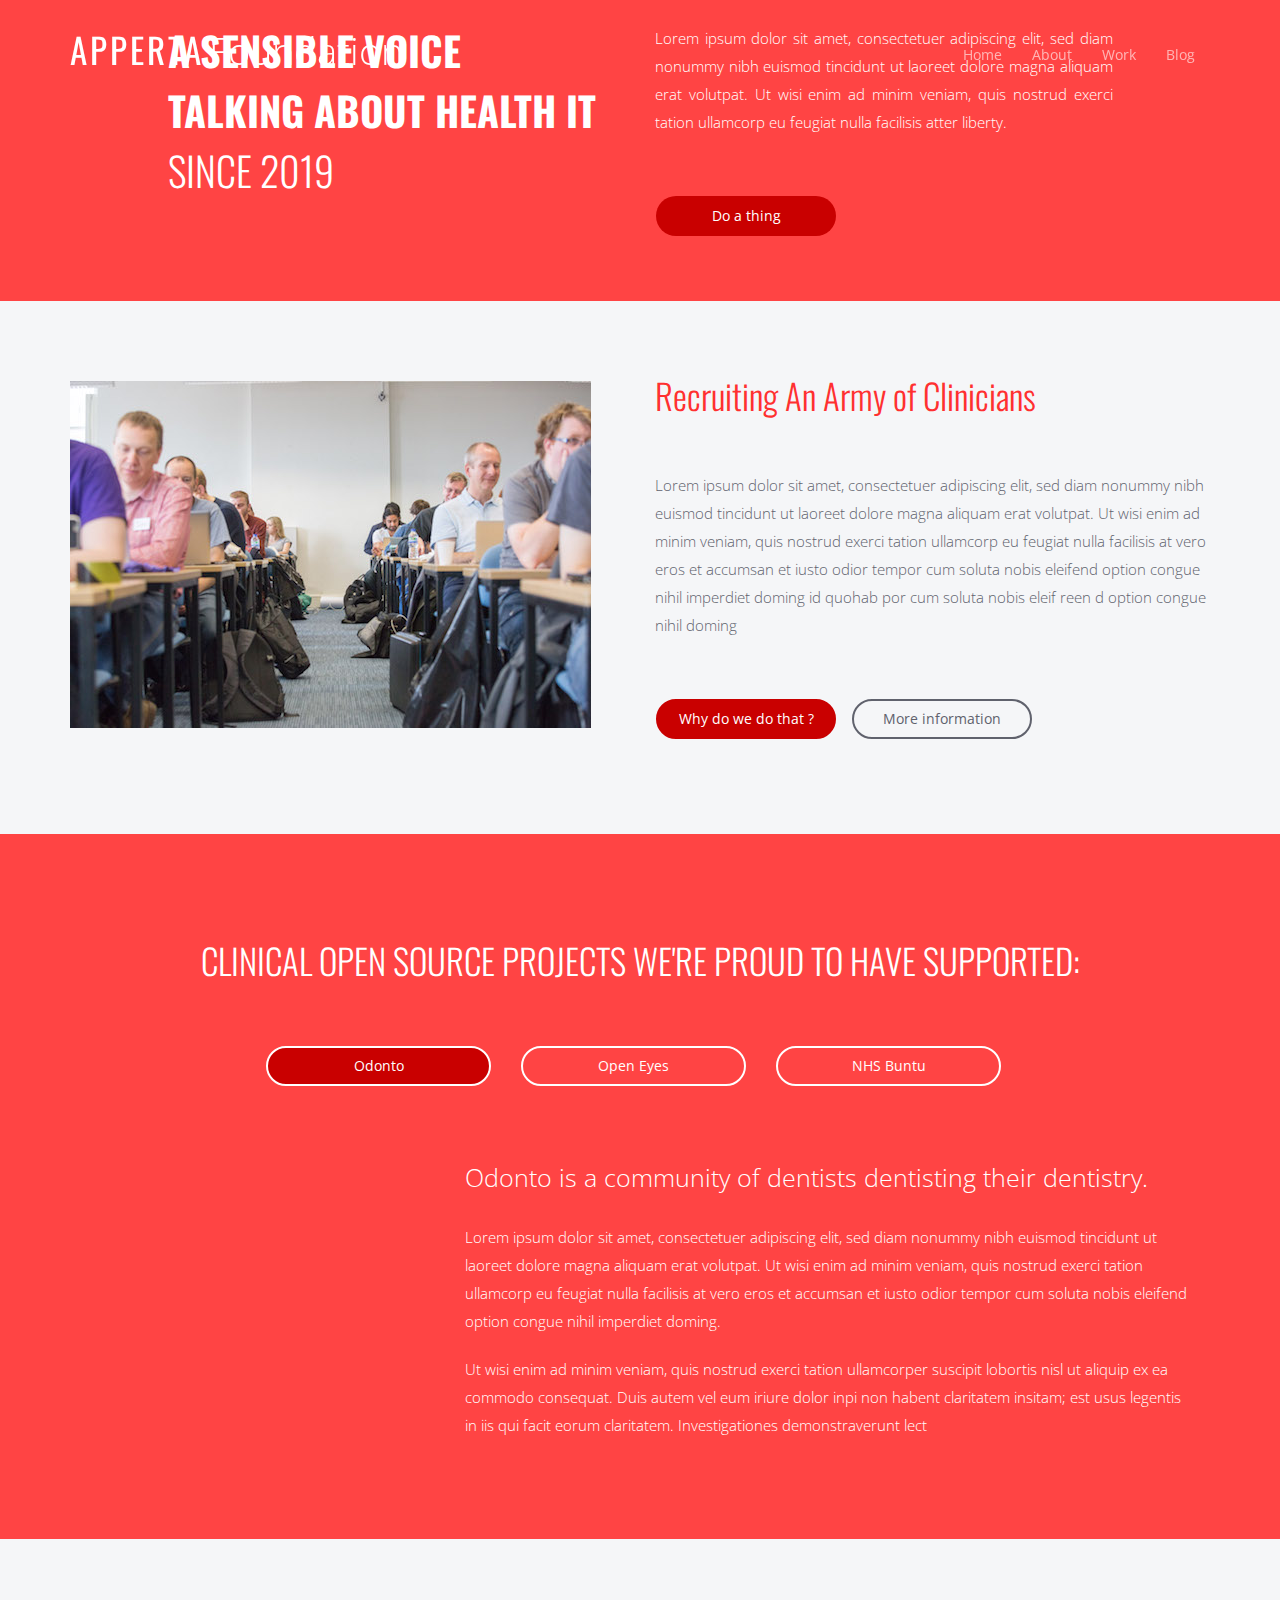
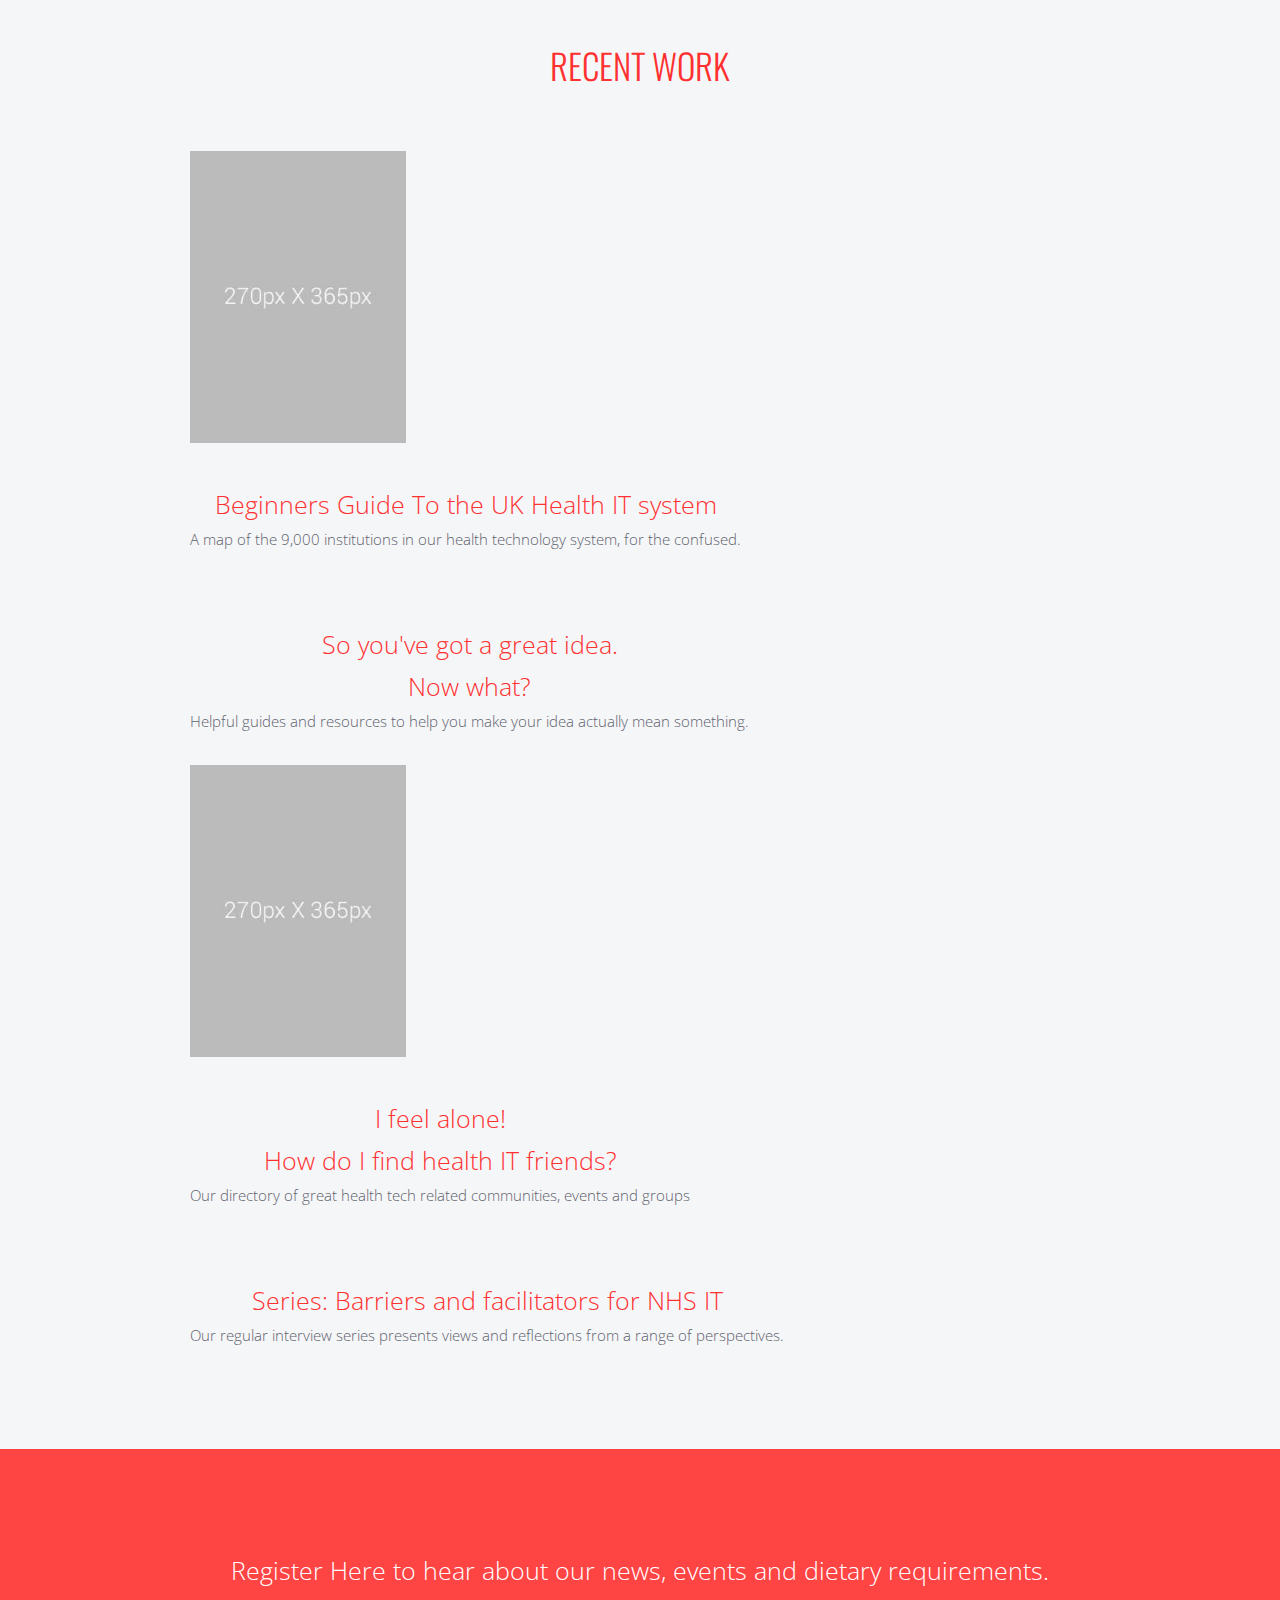
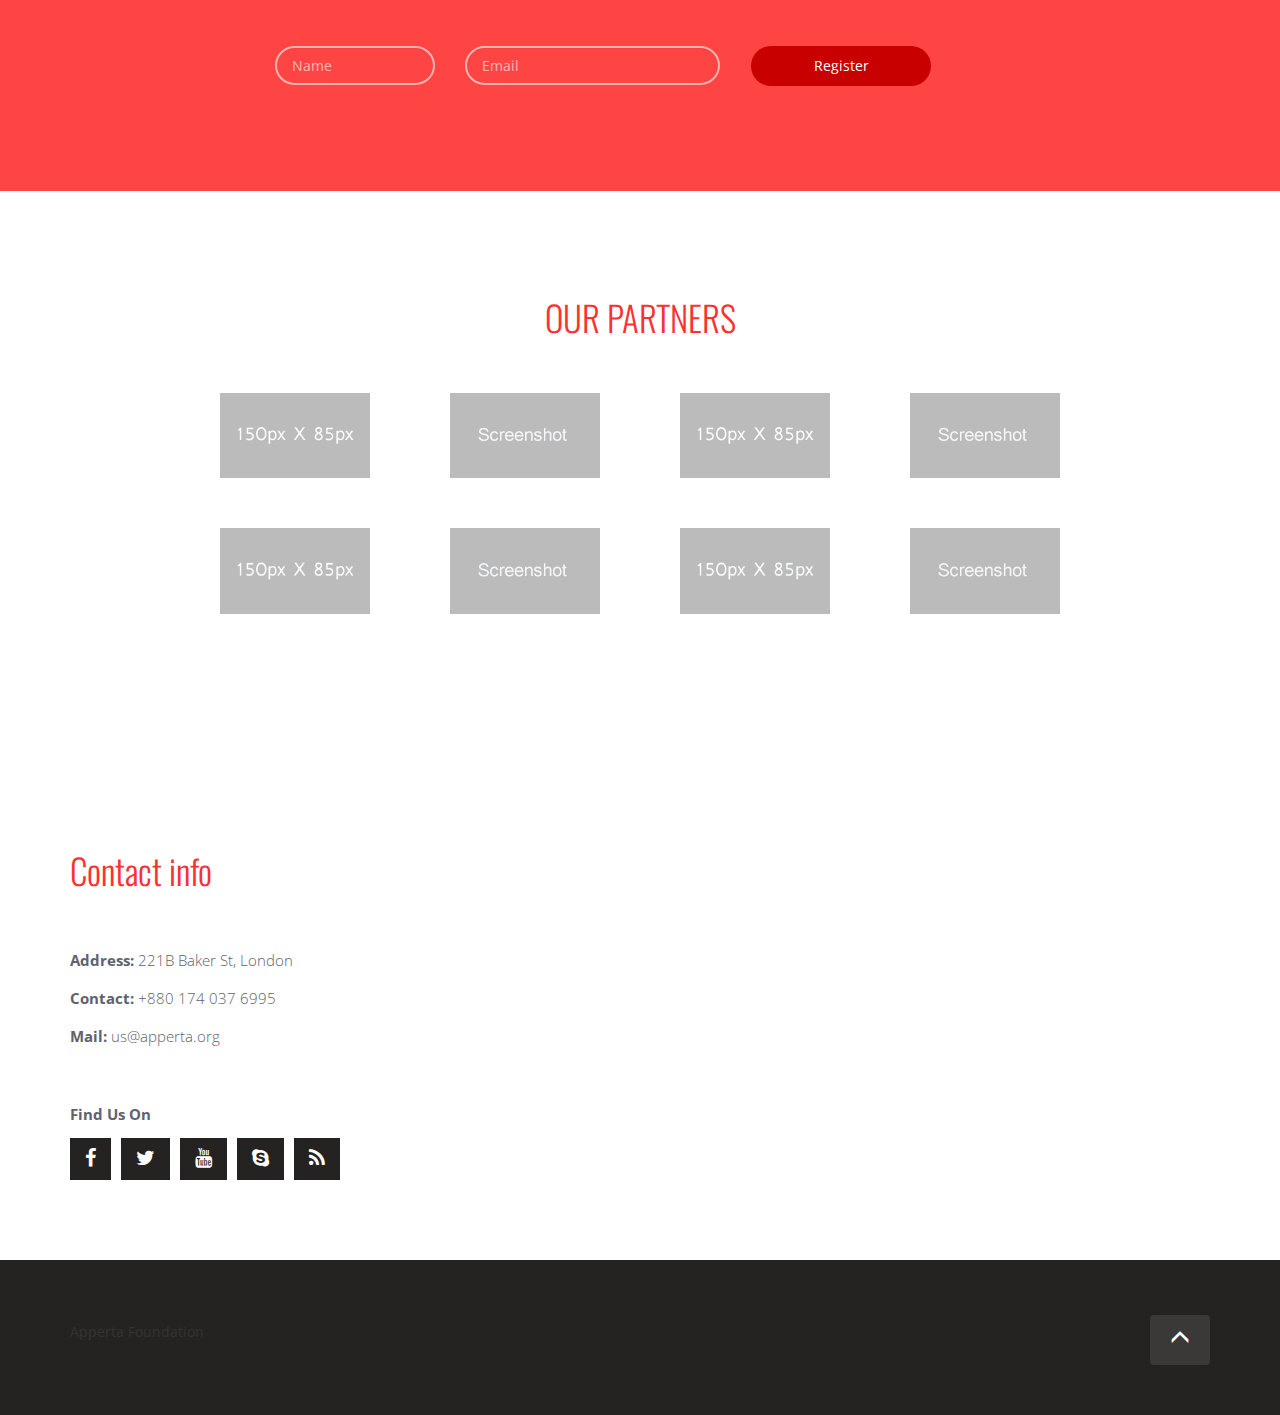
==== commit f8e7fa00: "header" ====
--- a/index.html
+++ b/index.html
@@ -24,8 +24,8 @@
 
 
         <!-- GOOGLE FONTS -->
-        <link href='http://fonts.googleapis.com/css?family=Oswald:400,300,700' rel='stylesheet' type='text/css'>
-        <link href='http://fonts.googleapis.com/css?family=Open+Sans:400,300,700,800' rel='stylesheet' type='text/css'>
+        <link href='//fonts.googleapis.com/css?family=Oswald:400,300,700' rel='stylesheet' type='text/css'>
+        <link href='//fonts.googleapis.com/css?family=Open+Sans:400,300,700,800' rel='stylesheet' type='text/css'>
 
         <!-- BOOTSTRAP CSS -->
         <link rel="stylesheet" href="bootstrap/css/bootstrap.min.css">
@@ -115,7 +115,7 @@
                                 <ul id="navbar-nav" class="myNavbarUl nav navbar-nav navbar-right ">
                                     <li><a href="#header">Home</a></li>
                                     <li><a href="#section-2">About</a></li>
-                                    <li><a href="#section-4">Work</a></li>
+                                    <li><a href="#section-3">Work</a></li>
                                     <!-- <li><a href="#section-5">Price</a></li> -->
                                     <!-- <li><a href="#section-11">Venue</a></li> -->
                                     <li><a href="blog.html" class="blog">Blog</a></li>
@@ -985,10 +985,8 @@
 
                     <!-- Your Icon Goes Here  -->
 					<div class="logo col-lg-6 col-md-6 col-sm-6 col-xs-6">
-                                <a class="navbar-brand" href="index.html">
-                                  <h2>APPERTA</h2><h3>Foundation</h3>
-                                </a>
-
+                                          Apperta Foundation
+						<!-- <a href="#" ><img src="images/logo.png" alt="" class="img-responsive"></a> -->
 					</div>
 
                     <!--  Scroll Top  -->
@@ -1018,7 +1016,7 @@
         <script src="js/fancySelect.js"></script>
         <script src="js/smoothscroll.js"></script>
         <script src="js/jquery.backgroundvideo.js"></script>
-        <script src="http://maps.google.com/maps/api/js?sensor=false"></script>
+        <script src="//maps.google.com/maps/api/js?sensor=false"></script>
 
         <script src="js/navbar-custom.js"></script>
         <script src="js/custom-scripts.js"></script>
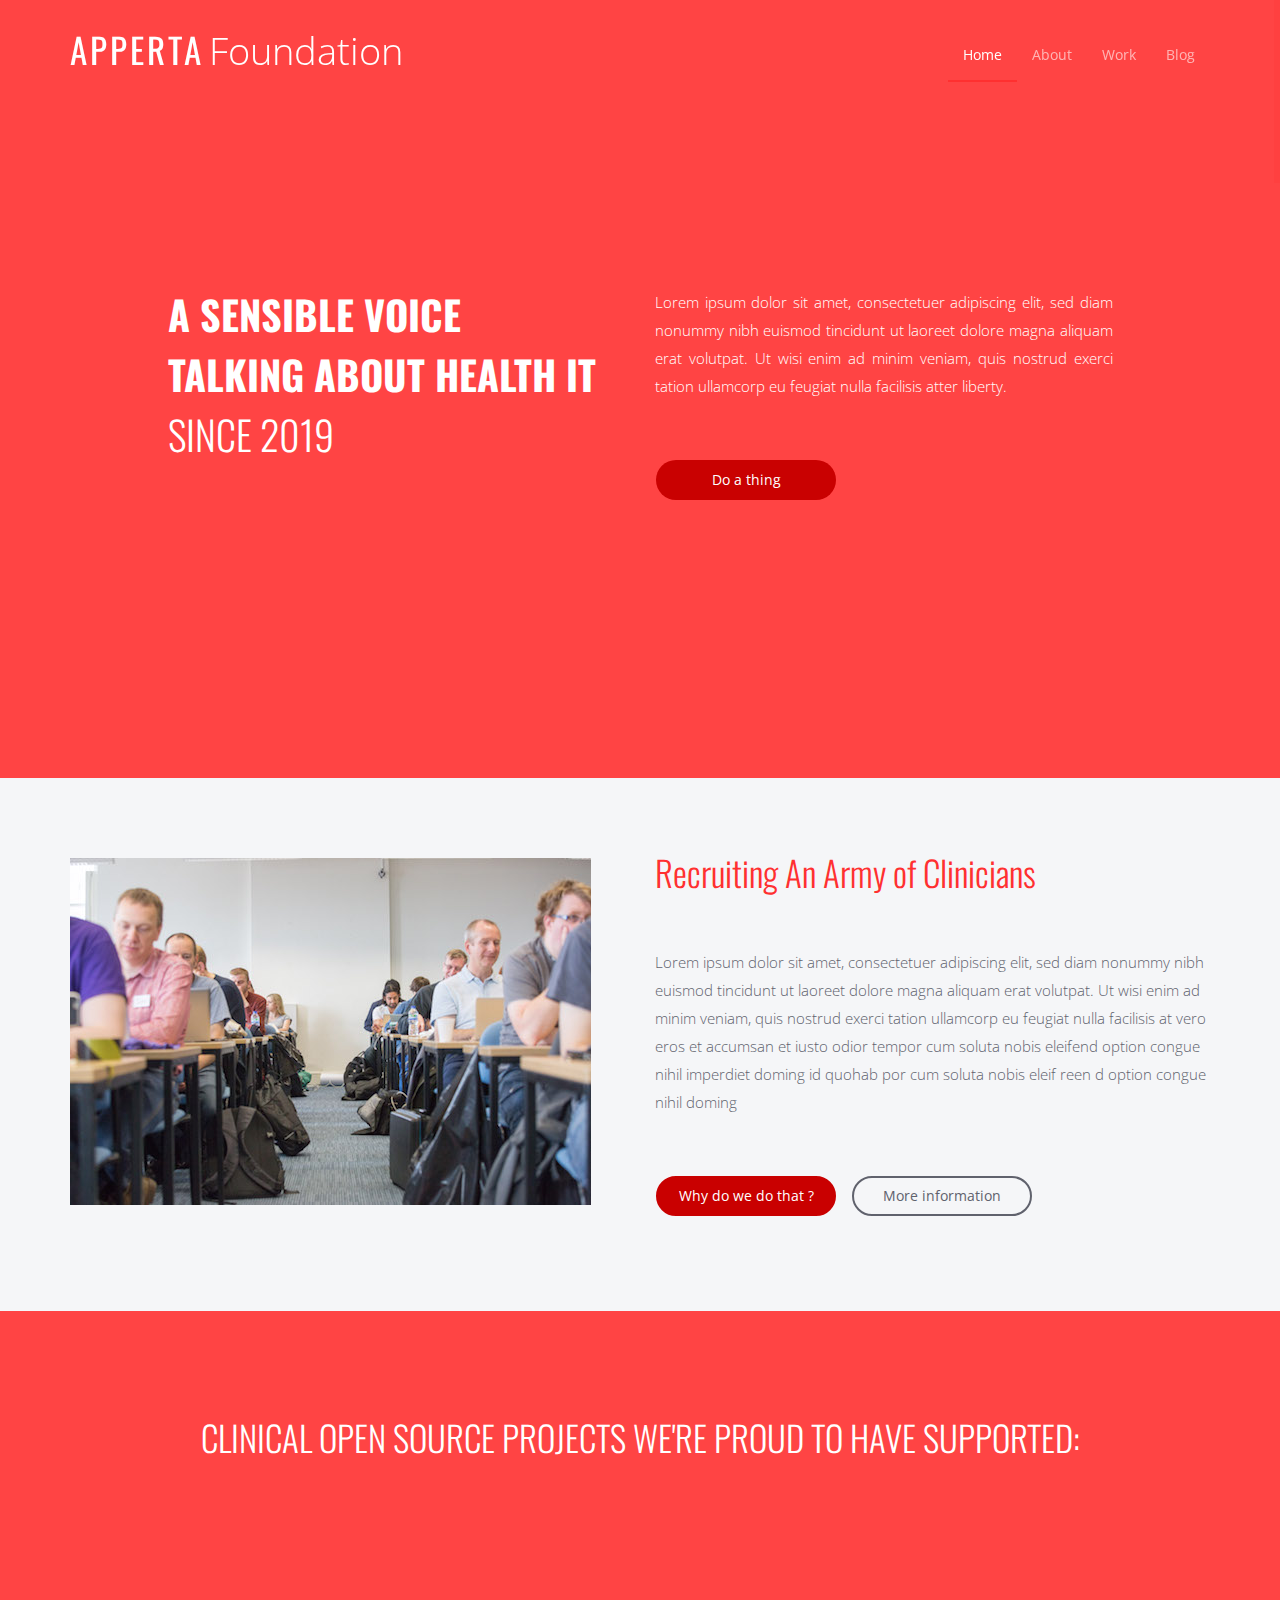
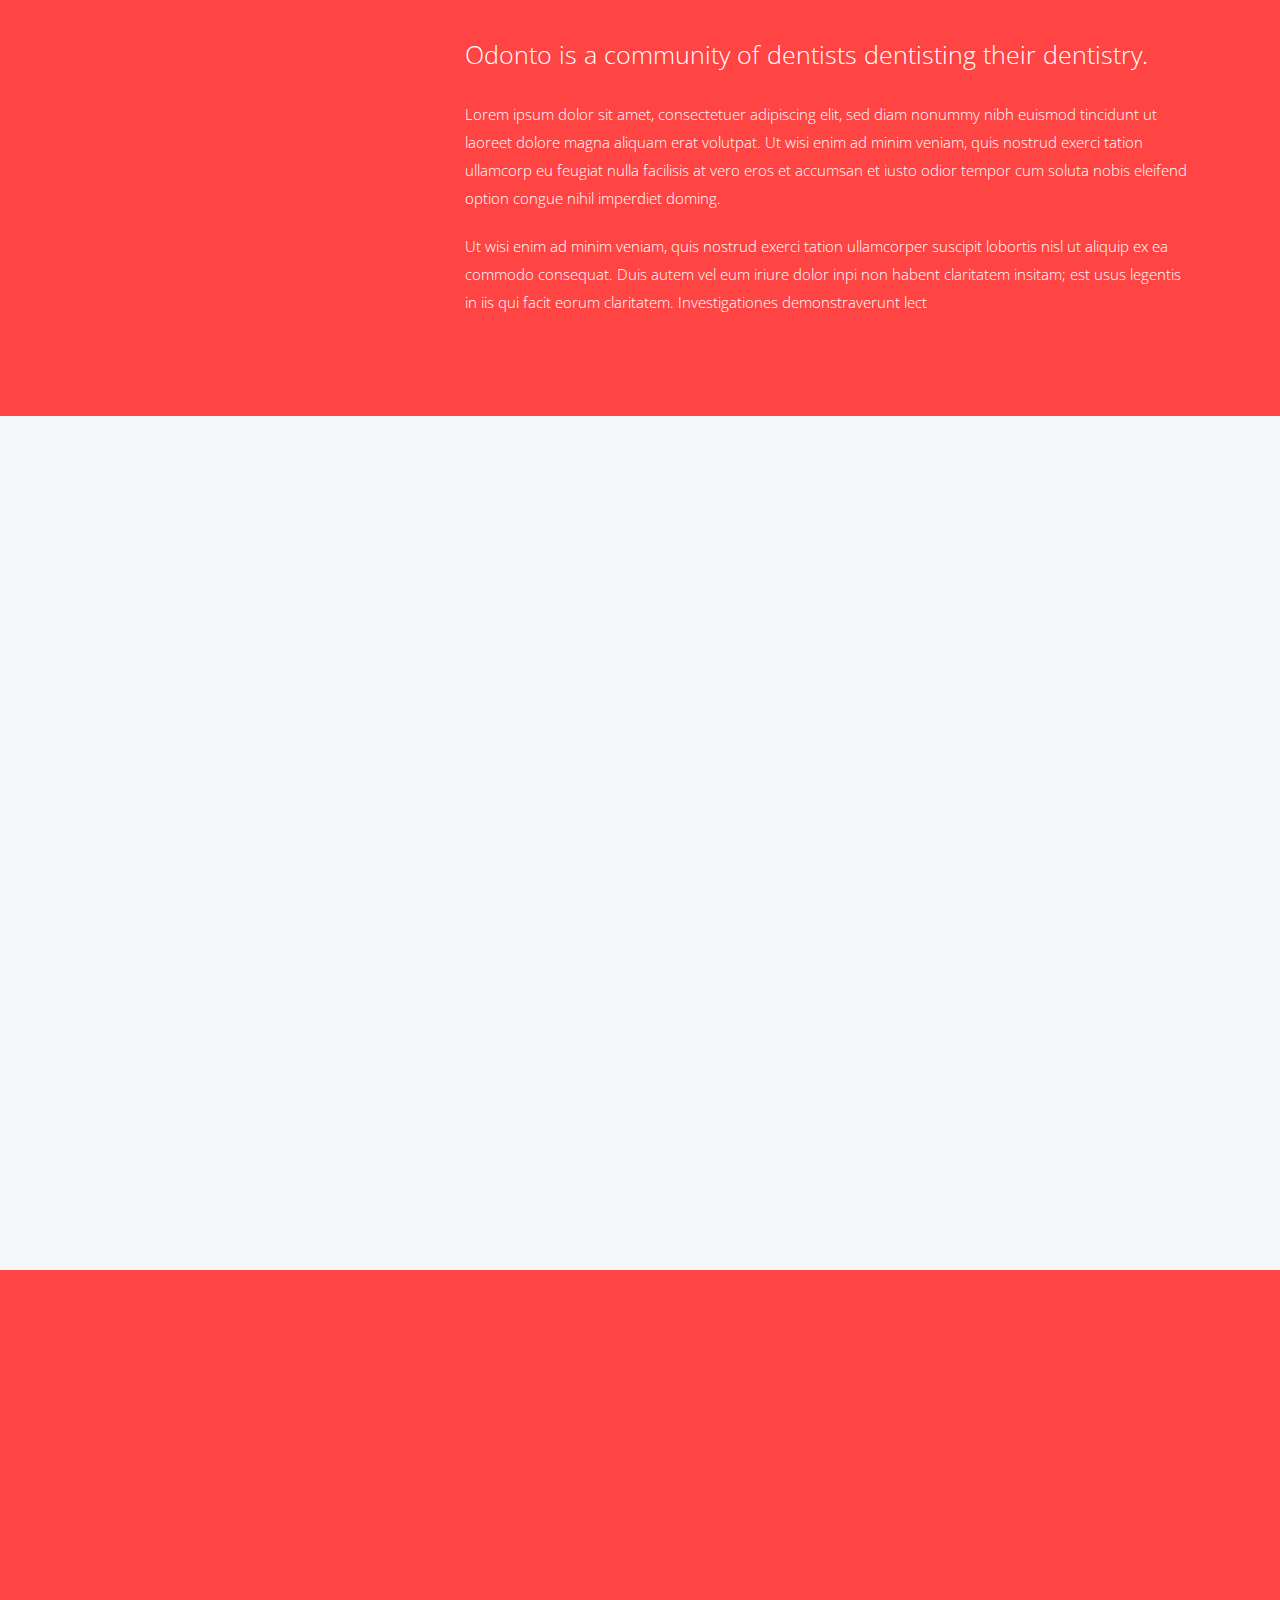
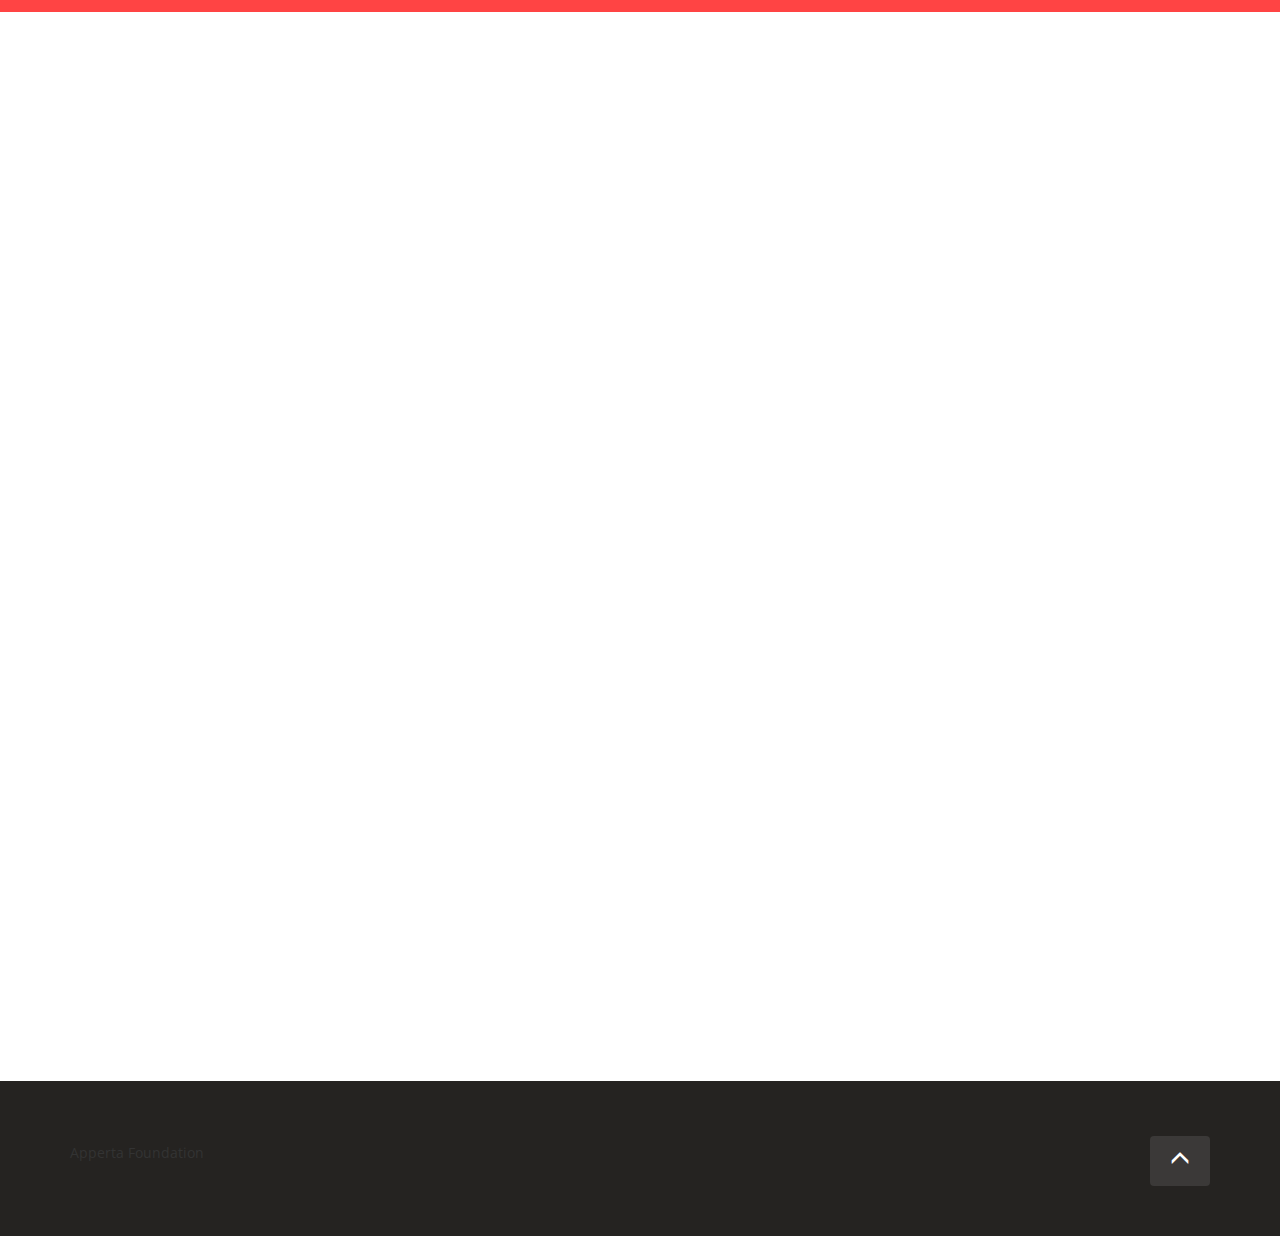
==== commit b7195034: "Forget maps" ====
--- a/index.html
+++ b/index.html
@@ -1015,8 +1015,6 @@
         <script src="js/jquery.countdown.js"></script>
         <script src="js/fancySelect.js"></script>
         <script src="js/smoothscroll.js"></script>
-        <script src="js/jquery.backgroundvideo.js"></script>
-        <script src="//maps.google.com/maps/api/js?sensor=false"></script>
 
         <script src="js/navbar-custom.js"></script>
         <script src="js/custom-scripts.js"></script>
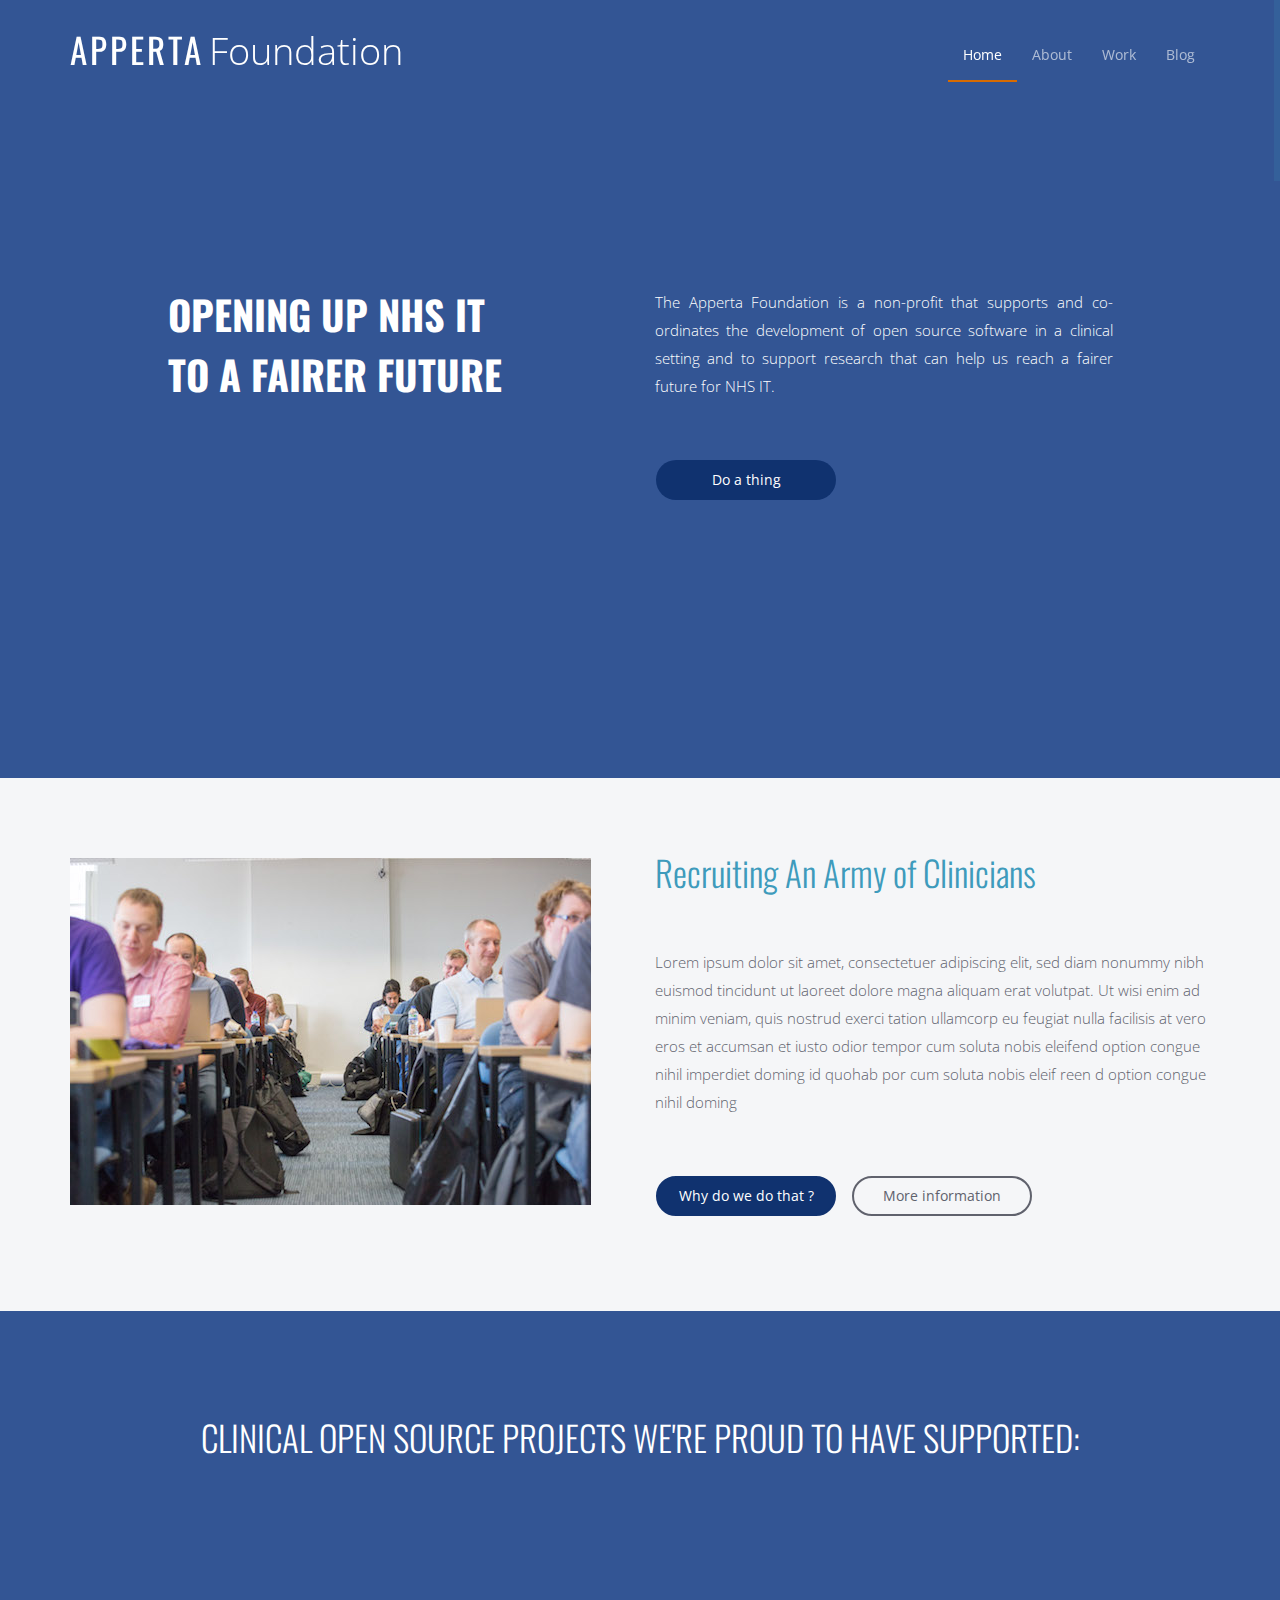
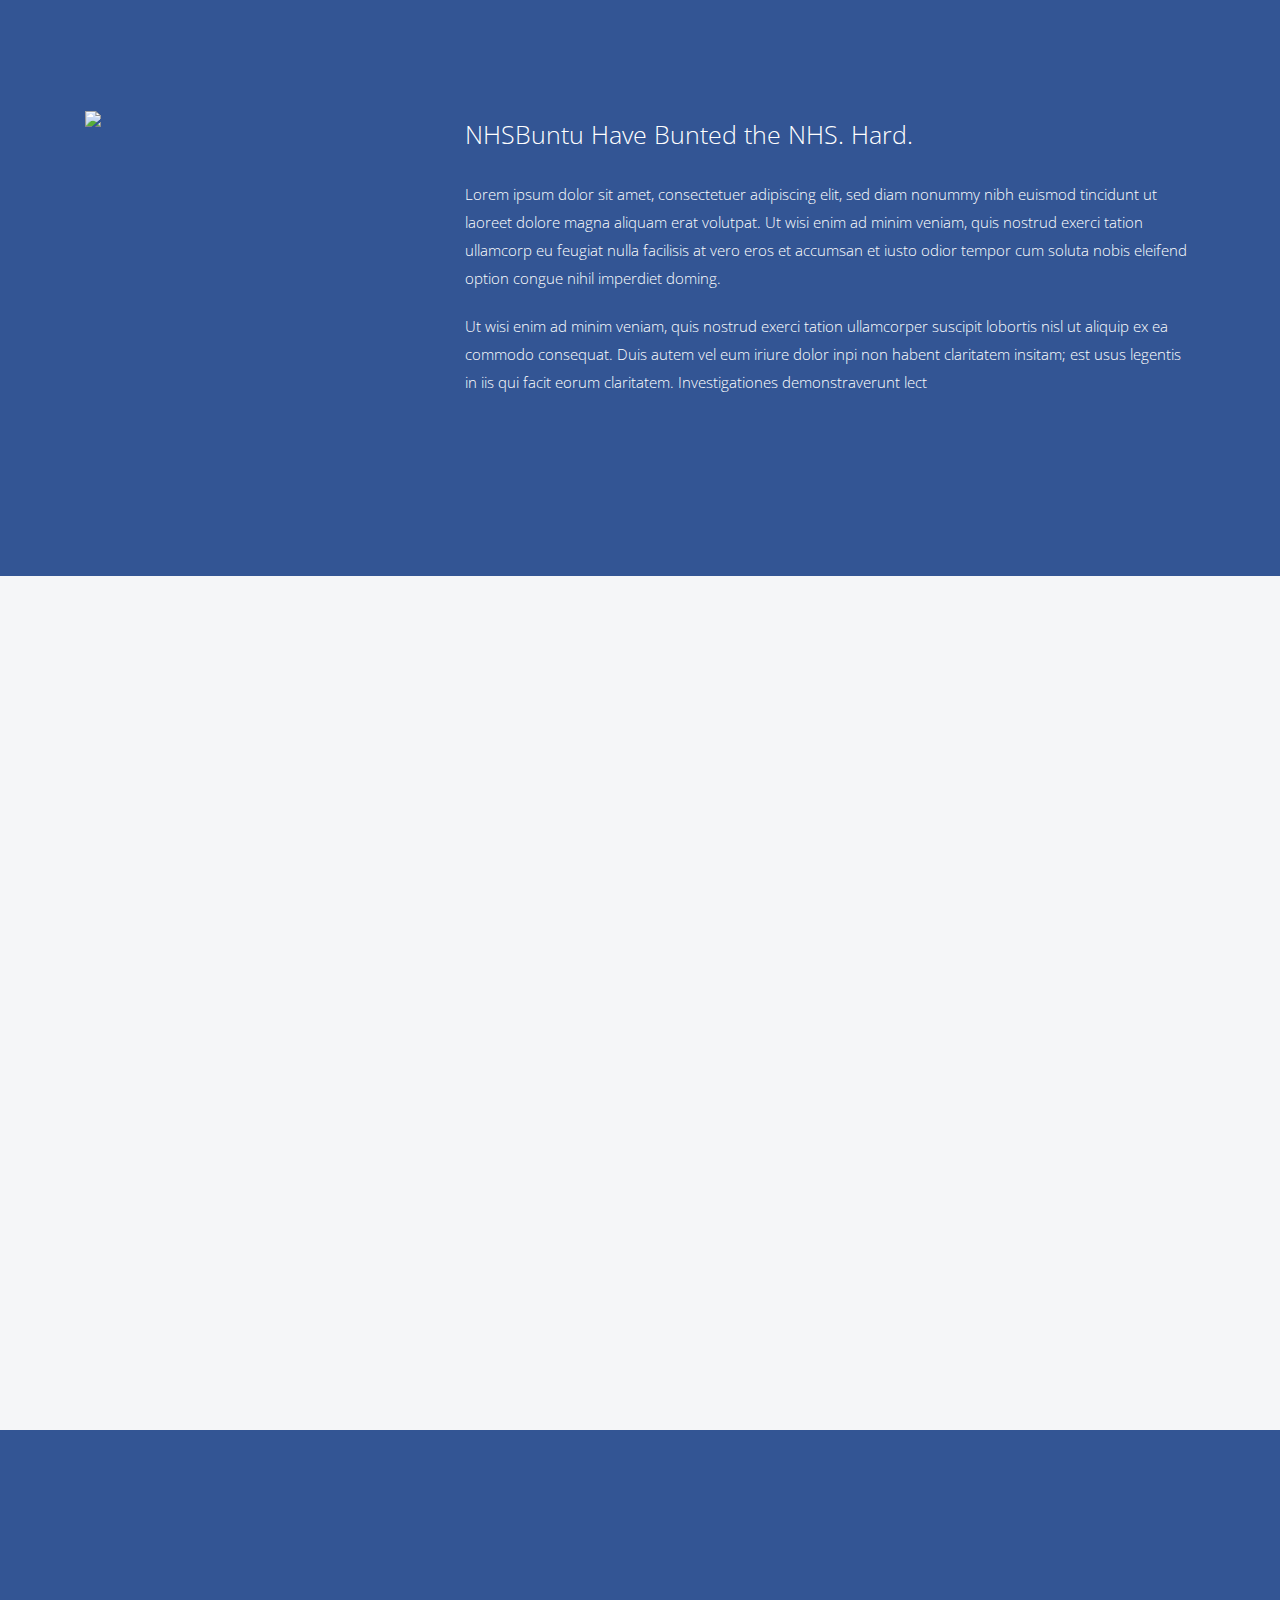
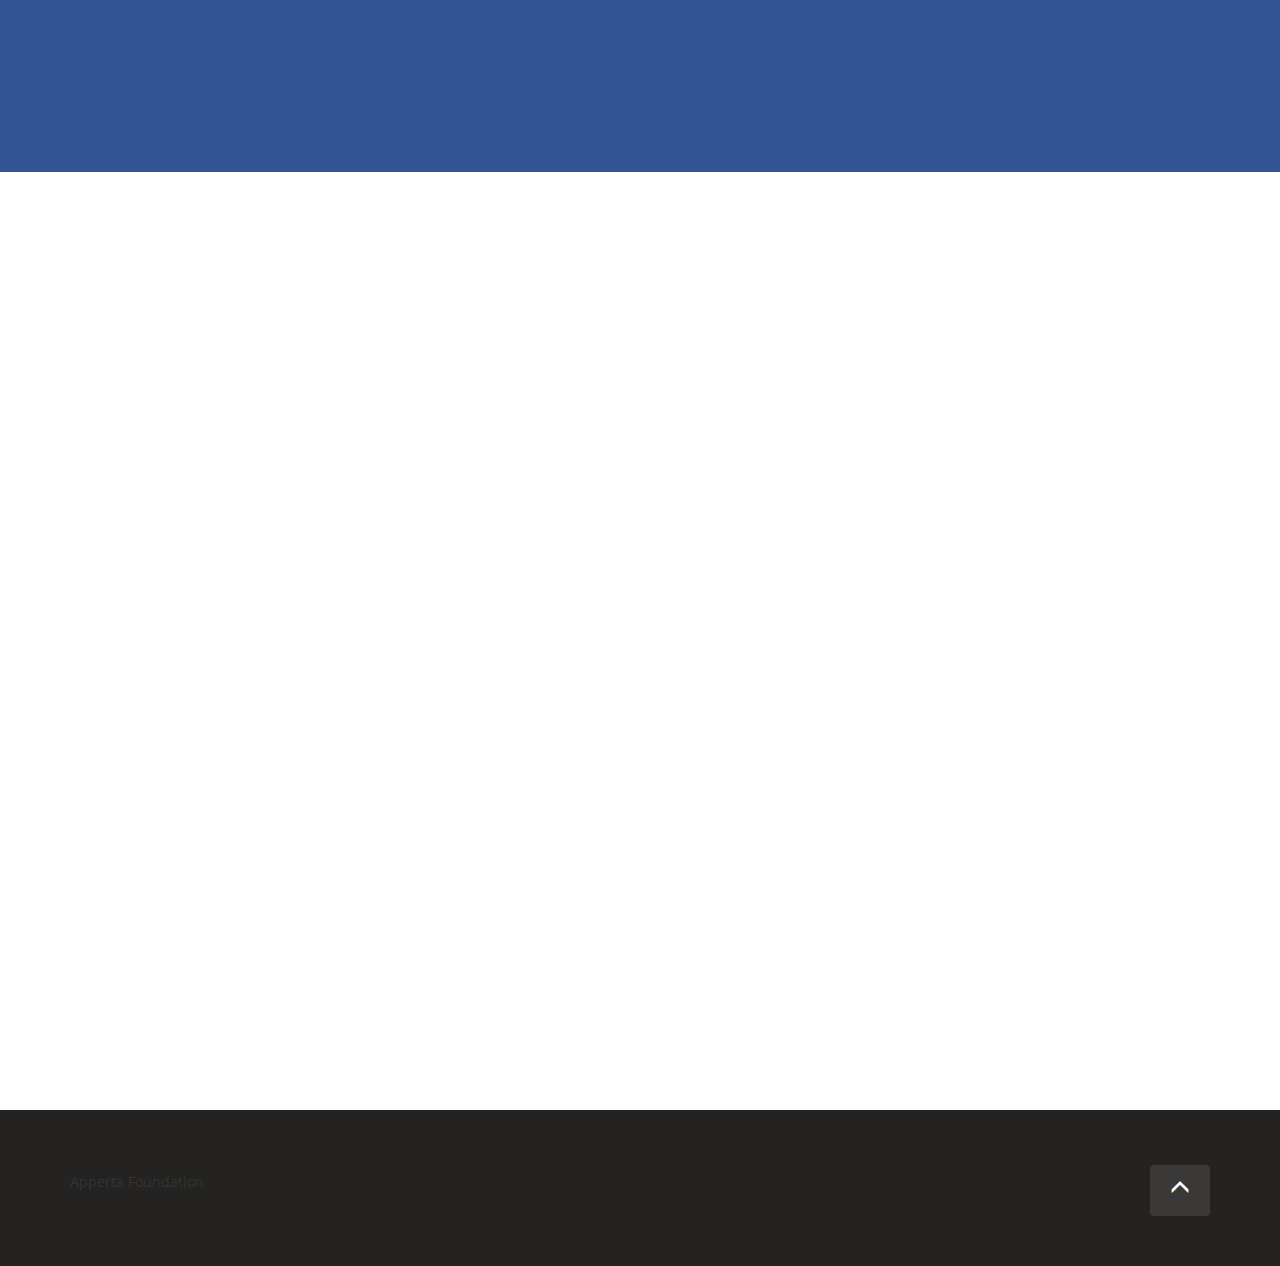
==== commit ae4cb51d: "With Aperta colours and logos" ====
--- a/index.html
+++ b/index.html
@@ -6,7 +6,7 @@
     <head>
 
         <!-- TITLE OF SITE -->
-        <title> Apperta Foundation | Apperting you since 2020</title>
+        <title> Apperta Foundation | Opening up NHS IT to a fairer future</title>
 
 
         <meta charset="utf-8">
@@ -57,11 +57,11 @@
 
 
         <!-- COLORS -->
-        <link rel="stylesheet" href="css/colors/red.css">
+        <!-- <link rel="stylesheet" href="css/colors/red.css"> -->
         <!-- <link rel="stylesheet" href="css/colors/purple.css"> -->
         <!-- <link rel="stylesheet" href="css/colors/lime.css"> -->
         <!-- <link rel="stylesheet" href="css/colors/blue.css"> -->
-
+        <link rel="stylesheet" href="css/colors/apperta.css">
 
         <!--[if lt IE 9]>
             <script src="https://oss.maxcdn.com/libs/html5shiv/3.7.0/html5shiv.js"></script>
@@ -138,11 +138,15 @@
                         </div>
 
                     	<div class="col-md-offset-1 col-md-5 heading fadeInUp animated" data-wow-offset="120" data-wow-duration="1.5s">
-                    		<h1><b>A SENSIBLE VOICE<br> TALKING ABOUT HEALTH IT </b><br>SINCE 2019</h1>
+                    		<h1><b>Opening up NHS IT <br />to a fairer future</b></h1>
                     	</div>
 
                     	<div class="col-md-5 pera fadeInUp animated" data-wow-offset="120" data-wow-duration="1.5s">
-                    		<p>Lorem ipsum dolor sit amet, consectetuer adipiscing elit, sed diam nonummy nibh euismod tincidunt ut laoreet dolore magna  aliquam erat volutpat. Ut wisi enim ad minim veniam, quis nostrud exerci tation ullamcorp eu feugiat nulla facilisis atter liberty.</p>
+                    	  <p>
+                            The Apperta Foundation is a non-profit that supports and co-ordinates the development of
+                            open source software in a
+                            clinical setting and to support research that can help us reach a fairer future for NHS IT.
+                          </p>
 
                     		<!-- Start: Button area -->
                             <div class="buy-tricket btn-scroll">
@@ -230,14 +234,17 @@
                             <div class="clearfix visible-xs visible-sm"></div>
 
                             <!-- Tab panes -->
-                            <div class="tab-content col-md-12">
+                            <div class="tab-content col-md-12 sponsore-body">
                                 <div role="tabpanel" class="tab-pane active  fadeInUp animated" data-wow-offset="10" data-wow-duration="1.5s" id="scedule-1">
 
-                                    <!-- Tab panes -->
-                                    <div class="tab-content col-md-8 col-md-offset-4">
-                                        <div role="tabpanel" class="tab-pane active  fadeIn animated" data-wow-offset="10" data-wow-duration="1.5s" id="scedule-sub-1">
-
-                                            <h3>Odonto is a community of dentists dentisting their dentistry.</h3>
+                                       <!-- Tab panes -->
+                                    <div class="tab-content col-md-4">
+                                      <img src="https://www.nhsbuntu.org/images/nhsbuntu_logo_white.svg" />
+                                    </div>
+                                    <div class="tab-content col-md-8 img-responsive">
+                                        <div role="tabpanel" class="tab-pane active fadeIn animated" data-wow-offset="10" data-wow-duration="1.5s" id="scedule-sub-9">
+
+                                            <h3>NHSBuntu Have Bunted the NHS. Hard.</h3>
                                             <p>Lorem ipsum dolor sit amet, consectetuer adipiscing elit, sed diam nonummy nibh euismod tincidunt ut laoreet dolore magna  aliquam erat volutpat. Ut wisi enim ad minim veniam, quis nostrud exerci tation ullamcorp eu feugiat nulla facilisis at vero eros et accumsan et iusto odior tempor cum soluta nobis eleifend option congue nihil imperdiet doming.</p>
                                             <p>Ut wisi enim ad minim veniam, quis nostrud exerci tation ullamcorper suscipit lobortis nisl ut  aliquip ex ea commodo consequat. Duis autem vel eum iriure dolor inpi non habent claritatem insitam; est usus legentis in iis qui facit eorum claritatem. Investigationes demonstraverunt lect</p>
 
@@ -247,8 +254,11 @@
                                 </div>
                                 <div role="tabpanel" class="tab-pane fadeInUp animated" data-wow-offset="10" data-wow-duration="1.5s" id="scedule-2">
 
-                                    <!-- Tab panes -->
-                                    <div class="tab-content col-md-8 col-md-offset-4">
+                                  <!-- Tab panes -->
+                                  <div class="tab-content col-md-4">
+                                    <img src="http://www.openeyes.org.uk/_asset/logo.png/logo.png" />
+                                  </div>
+                                    <div class="tab-content col-md-8">
                                         <div role="tabpanel" class="tab-pane active fadeIn animated" data-wow-offset="10" data-wow-duration="1.5s" id="scedule-sub-5">
 
                                             <h3>Open Eyes Opened Our Eyes To Eyes.</h3>
@@ -261,11 +271,13 @@
                                 </div>
                                 <div role="tabpanel" class="tab-pane  fadeInUp animated" id="scedule-3">
 
-                                    <!-- Tab panes -->
-                                    <div class="tab-content col-md-8 col-md-offset-4">
-                                        <div role="tabpanel" class="tab-pane active fadeIn animated" data-wow-offset="10" data-wow-duration="1.5s" id="scedule-sub-9">
-
-                                            <h3>NHSBuntu Have Bunted the NHS. Hard.</h3>
+                                 <!-- Tab panes -->
+                                  <div class="tab-content col-md-4">
+                                    <img src="http://openodonto.org/assets/odonto_logo.png" />
+                                  </div>
+                                    <div class="tab-content col-md-8">
+                                        <div role="tabpanel" class="tab-pane active  fadeIn animated" data-wow-offset="10" data-wow-duration="1.5s" id="scedule-sub-1">
+                                            <h3>Odonto is a community of dentists dentisting their dentistry.</h3>
                                             <p>Lorem ipsum dolor sit amet, consectetuer adipiscing elit, sed diam nonummy nibh euismod tincidunt ut laoreet dolore magna  aliquam erat volutpat. Ut wisi enim ad minim veniam, quis nostrud exerci tation ullamcorp eu feugiat nulla facilisis at vero eros et accumsan et iusto odior tempor cum soluta nobis eleifend option congue nihil imperdiet doming.</p>
                                             <p>Ut wisi enim ad minim veniam, quis nostrud exerci tation ullamcorper suscipit lobortis nisl ut  aliquip ex ea commodo consequat. Duis autem vel eum iriure dolor inpi non habent claritatem insitam; est usus legentis in iis qui facit eorum claritatem. Investigationes demonstraverunt lect</p>
 
@@ -638,30 +650,30 @@
 
                     <!-- Start: Images Area -->
                     <div class="wow fadeInUp animated" data-wow-offset="120" data-wow-duration="1.5s">
-						<div class="sponsors-logo col-lg-3 com-md-3 col-sm-3 col-xs-6">
-							<img src="images/sponsors-img/1.png" alt="Sponsors" class="img-responsive">
-						</div>
-						<div class="sponsors-logo col-lg-3 com-md-3 col-sm-3 col-xs-6">
-							<img src="images/sponsors-img/2.png" alt="Sponsors" class="img-responsive">
-						</div>
-						<div class="sponsors-logo col-lg-3 com-md-3 col-sm-3 col-xs-6">
-							<img src="images/sponsors-img/1.png" alt="Sponsors" class="img-responsive">
-						</div>
-						<div class="sponsors-logo col-lg-3 com-md-3 col-sm-3 col-xs-6">
-							<img src="images/sponsors-img/2.png" alt="Sponsors" class="img-responsive">
-						</div>
-                        <div class="sponsors-logo col-lg-3 com-md-3 col-sm-3 col-xs-6">
-                            <img src="images/sponsors-img/1.png" alt="Sponsors" class="img-responsive">
-                        </div>
-                        <div class="sponsors-logo col-lg-3 com-md-3 col-sm-3 col-xs-6">
-                            <img src="images/sponsors-img/2.png" alt="Sponsors" class="img-responsive">
-                        </div>
-                        <div class="sponsors-logo col-lg-3 com-md-3 col-sm-3 col-xs-6">
-                            <img src="images/sponsors-img/1.png" alt="Sponsors" class="img-responsive">
-                        </div>
-                        <div class="sponsors-logo col-lg-3 com-md-3 col-sm-3 col-xs-6">
-                            <img src="images/sponsors-img/2.png" alt="Sponsors" class="img-responsive">
-                        </div>
+		      <div class="sponsors-logo col-lg-3 com-md-3 col-sm-3 col-xs-6">
+			<img src="https://apperta.org/_attachment/UCL-Logo/UCL.png" alt="Sponsors" class="img-responsive">
+		      </div>
+		      <div class="sponsors-logo col-lg-3 com-md-3 col-sm-3 col-xs-6">
+			<img src="https://digital.nhs.uk/media/89/NHSDigital/variant1/NHS-Digital-logo_WEB_LEFT-100x855" alt="Sponsors" class="img-responsive">
+		      </div>
+		      <div class="sponsors-logo col-lg-3 com-md-3 col-sm-3 col-xs-6">
+			<img src="https://apperta.org/_attachment/NHSENgland-logo-sm/nhsengland_logo_-_small.png" alt="Sponsors" class="img-responsive">
+		      </div>
+		      <div class="sponsors-logo col-lg-3 com-md-3 col-sm-3 col-xs-6">
+			<img src="https://apperta.org/_attachment/leedscitycouncil-logo/leeds_council_logo.jpg" alt="Sponsors" class="img-responsive">
+		      </div>
+                      <div class="sponsors-logo col-lg-3 com-md-3 col-sm-3 col-xs-6">
+                        <img src="http://www.interopsummit.com/img/textlogo.svg" alt="Sponsors" class="img-responsive">
+                      </div>
+                      <div class="sponsors-logo col-lg-3 com-md-3 col-sm-3 col-xs-6">
+                        <img src="http://nhshackday.com/assets/images/header-logo.png" alt="Sponsors" class="img-responsive">
+                      </div>
+                      <div class="sponsors-logo col-lg-3 com-md-3 col-sm-3 col-xs-6">
+                        <img src="http://ripple.foundation/wp-content/uploads/2017/01/header-icon300.png" alt="Sponsors" class="img-responsive">
+                      </div>
+                      <div class="sponsors-logo col-lg-3 com-md-3 col-sm-3 col-xs-6">
+                        <img src="http://openhealthcare.org.uk/assets/images/toplogo.png" alt="Sponsors" class="img-responsive">
+                      </div>
                     </div><!-- End: Images Area -->
 
 
--- a/css/colors/apperta.css
+++ b/css/colors/apperta.css
@@ -0,0 +1,291 @@
+/*   COLOR   */
+/*
+ ********************************
+ *
+ *  Defult CSS
+ */
+.overlay-color {
+  background-color: rgba(29, 66, 136, 0.9);
+}
+.btn-group .btn-fill {
+  background: rgba(16, 50, 111, 1) !important;
+}
+.btn-group .btn-fill:hover,
+.btn-group .btn-fill:focus,
+.btn-group .btn-fill:active,
+.btn-group .btn-fill.active {
+  background: rgba(16, 50, 111, 1) !important;
+}
+.btn-group .btn-border:hover,
+.btn-group .btn-border:focus,
+.btn-group .btn-border:active,
+.btn-group .btn-border.active {
+  background: rgba(16, 50, 111, 1) !important;
+}
+/*
+ ********************************
+ *
+ *  Header CSS
+ *
+ */
+.header-navbar #myNavbar .active > a {
+  border-bottom-color: rgba(216,107,0, 1);
+}
+/*
+ ********************************
+ *
+ *  About Our Event CSS
+ *
+ */
+.about-our-event-left h2 {
+  color: rgba(62,155,188, 1);
+}
+.background-right-overlay-color {
+  background: rgba(96, 157, 219, 0.5);
+}
+/*
+ ********************************
+ *
+ *  our featured speaker CSS
+ *
+ */
+.our-featured-speaker-right h2 {
+  color: rgba(62,155,188, 1);
+}
+.our-featured-speaker-right .btn-group .btn-fill {
+  color: #FFFFFF;
+  border-color: rgba(16, 50, 111, 1);
+}
+.our-featured-speaker-right .btn-group .btn-border:hover {
+  color: #FFFFFF;
+  border-color: rgba(16, 50, 111, 1);
+}
+/*
+ ********************************
+ *
+ *  Scedule CSS
+ *
+ */
+.scedule-main .active .btn-border {
+  background: rgba(16, 50, 111, 1);
+}
+.nav-cus .active a {
+  border-left-color: rgba(16, 50, 111, 1) !important;
+}
+.nav-cus a:focus,
+.nav-cus a:hover {
+  border-left-color: rgba(16, 50, 111, 1) !important;
+}
+/*
+ ********************************
+ *
+ *  Speakers CSS
+ *
+ */
+.speakers-body h2 {
+  color: rgba(62,155,188, 1);
+}
+.speakers-body .item a {
+  color: rgba(62,155,188, 1) !important;
+}
+.speakers-body .item h3 {
+  color: rgba(62,155,188, 1);
+}
+/*
+ ********************************
+ *
+ *  Pricing Tables CSS
+ *
+ */
+.table-single p {
+  background: rgba(62,155,188, 1);
+}
+.pricing-tables-left .active .btn-border {
+  border-color: rgba(16, 50, 111, 1);
+}
+/*
+ ********************************
+ *
+ *  Register CSS
+ *
+ */
+.input-group .btn-fill {
+  background-color: rgba(16, 50, 111, 1);
+}
+.input-group .btn-fill:hover {
+  background-color: rgba(16, 50, 111, 1);
+}
+/*
+ ********************************
+ *
+ *  Sponsore CSS
+ *  class: "sponsore"
+ *  id: "section-7"
+ */
+.sponsore-body h2 {
+  color: rgba(62,155,188, 1);
+}
+/*
+ ********************************
+ *
+ *  Collapse CSS
+ *
+ */
+.collapse-right h2 {
+  color: rgba(62,155,188, 1);
+}
+.collapse-right .panel-title a .bar,
+.collapse-right .panel-title a .bar:after {
+  border-color: rgba(62,155,188, 1);
+}
+/*
+ ********************************
+ *
+ *  Testimonial CSS
+ *
+ */
+.testimonial-body .tab-content .active h3 {
+  color: rgba(62,155,188, 1);
+}
+.testimonial-body .nav-cus .active a {
+  border-left-color: rgba(62,155,188, 1) !important;
+}
+/*
+ ********************************
+ *
+ *  Contact Us CSS
+ *
+ */
+.contact-us-left h2 {
+  color: rgba(62,155,188, 1);
+}
+.contact-us-left p a:hover,
+.contact-us-left p a:active,
+.contact-us-left p a:focus {
+  color: rgba(62,155,188, 1);
+}
+.social-icon a:hover,
+.social-icon a:focus,
+.social-icon a:active {
+  background: rgba(62,155,188, 1) !important;
+}
+/*
+******************************************
+*
+*   Footer CSS
+*
+*/
+footer .btn-top:hover {
+  color: rgba(62,155,188, 1);
+}
+/************************************************
+*
+*   Blog Page css START here
+*
+*************************************************/
+/*
+ ********************************
+ *
+ *  Blog Body CSS
+ *
+ */
+/*     blog-post CSS     */
+.blog-body .post-date {
+  color: rgba(62,155,188, 1);
+}
+.comments span {
+  color: rgba(62,155,188, 1);
+}
+aside ul li a:hover,
+aside ul li a:focus {
+  color: rgba(16, 50, 111, 1);
+}
+aside ul li a:hover span,
+aside ul li a:focus span {
+  color: rgba(16, 50, 111, 1);
+}
+/******************************************/
+/*  Media screen                          */
+/******************************************/
+@media (max-width: 991px) {
+  /*
+     ********************************
+     *
+     *  Scedule CSS
+     *
+     */
+  .dropdown .label:hover,
+  .dropdown ul li:hover,
+  .dropdown .label:hover,
+  .dropdown ul li:hover {
+    background: rgba(62,155,188, 1);
+  }
+  .dropdown .label:hover {
+    border-color: rgba(62,155,188, 1);
+  }
+  .nav-cus .active a {
+    color: rgba(62,155,188, 1) !important;
+    border-left-color: rgba(62,155,188, 1) !important;
+  }
+  .nav-cus .active .nav-header,
+  .nav-cus .active .nav-time {
+    color: rgba(62,155,188, 1) !important;
+  }
+  /*
+     ********************************
+     *
+     *  Testimonial CSS
+     *
+     */
+  .testimonial-body .dropdown .label:hover,
+  .testimonial-body .dropdown ul li:hover,
+  .testimonial-body .dropdown .label:hover,
+  .testimonial-body .dropdown ul li:hover {
+    background: rgba(62,155,188, 1);
+  }
+  .testimonial-body .dropdown .label {
+    color: rgba(62,155,188, 1);
+    border-color: rgba(62,155,188, 1);
+  }
+}
+/*
+******************************************
+*
+*   IMAGE HOVER EFFECT CUSTOM CSS
+*
+*/
+.view-first .mask {
+  background-color: rgba(96, 157, 219, 0.5);
+}
+.mask ul li a:hover {
+  background-color: transparent !important;
+}
+/*
+******************************************
+*
+*   NICE SCROLL CUSTOM CSS
+*
+*/
+.nicescroll-rails > div {
+  background-color: rgba(62,155,188, 1) !important;
+}
+/*
+******************************************
+*
+*   FLEX SLIDER CSS
+*
+*/
+a.next:hover,
+a.prev:hover {
+  background-color: rgba(62,155,188, 1) !important;
+  border-color: rgba(62,155,188, 1);
+}
+/*
+******************************************
+*
+*   PRELOADER CSS
+*
+*/
+.bubblingG span {
+  background: rgba(62,155,188, 1);
+}
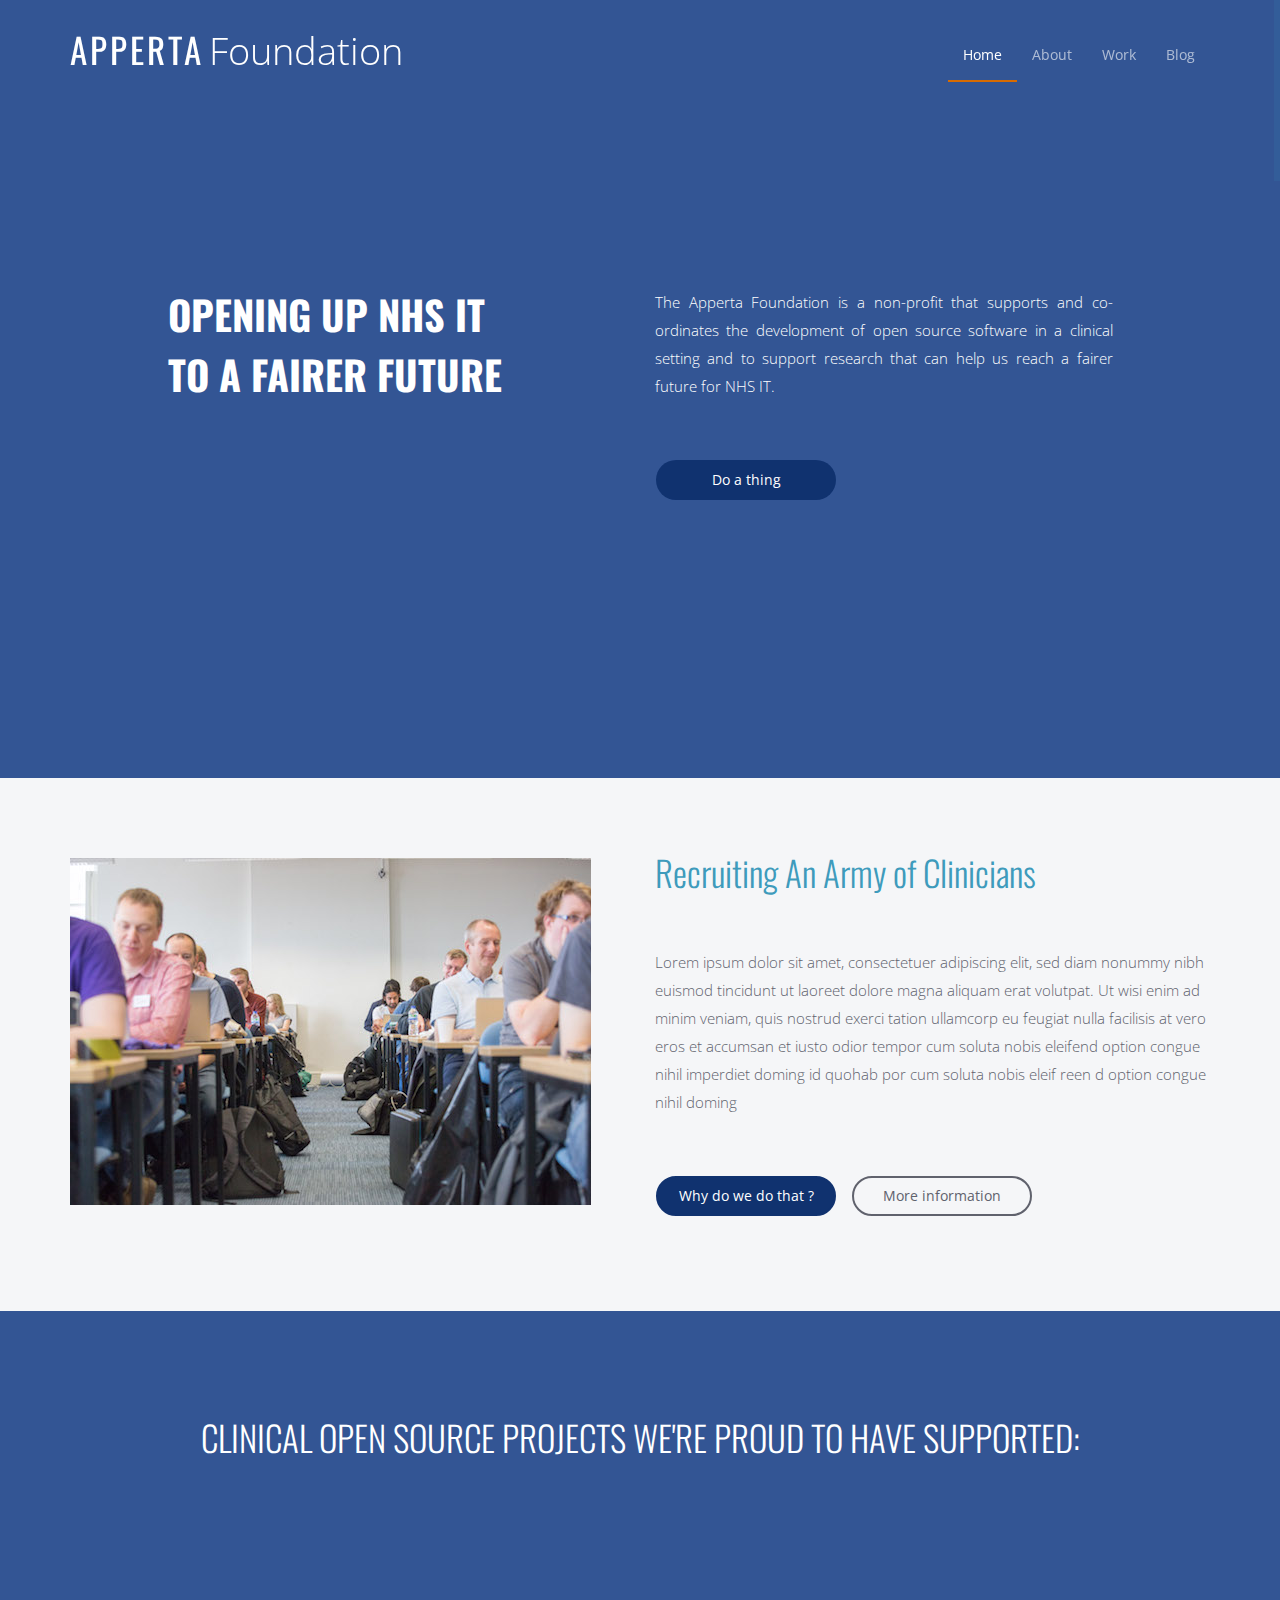
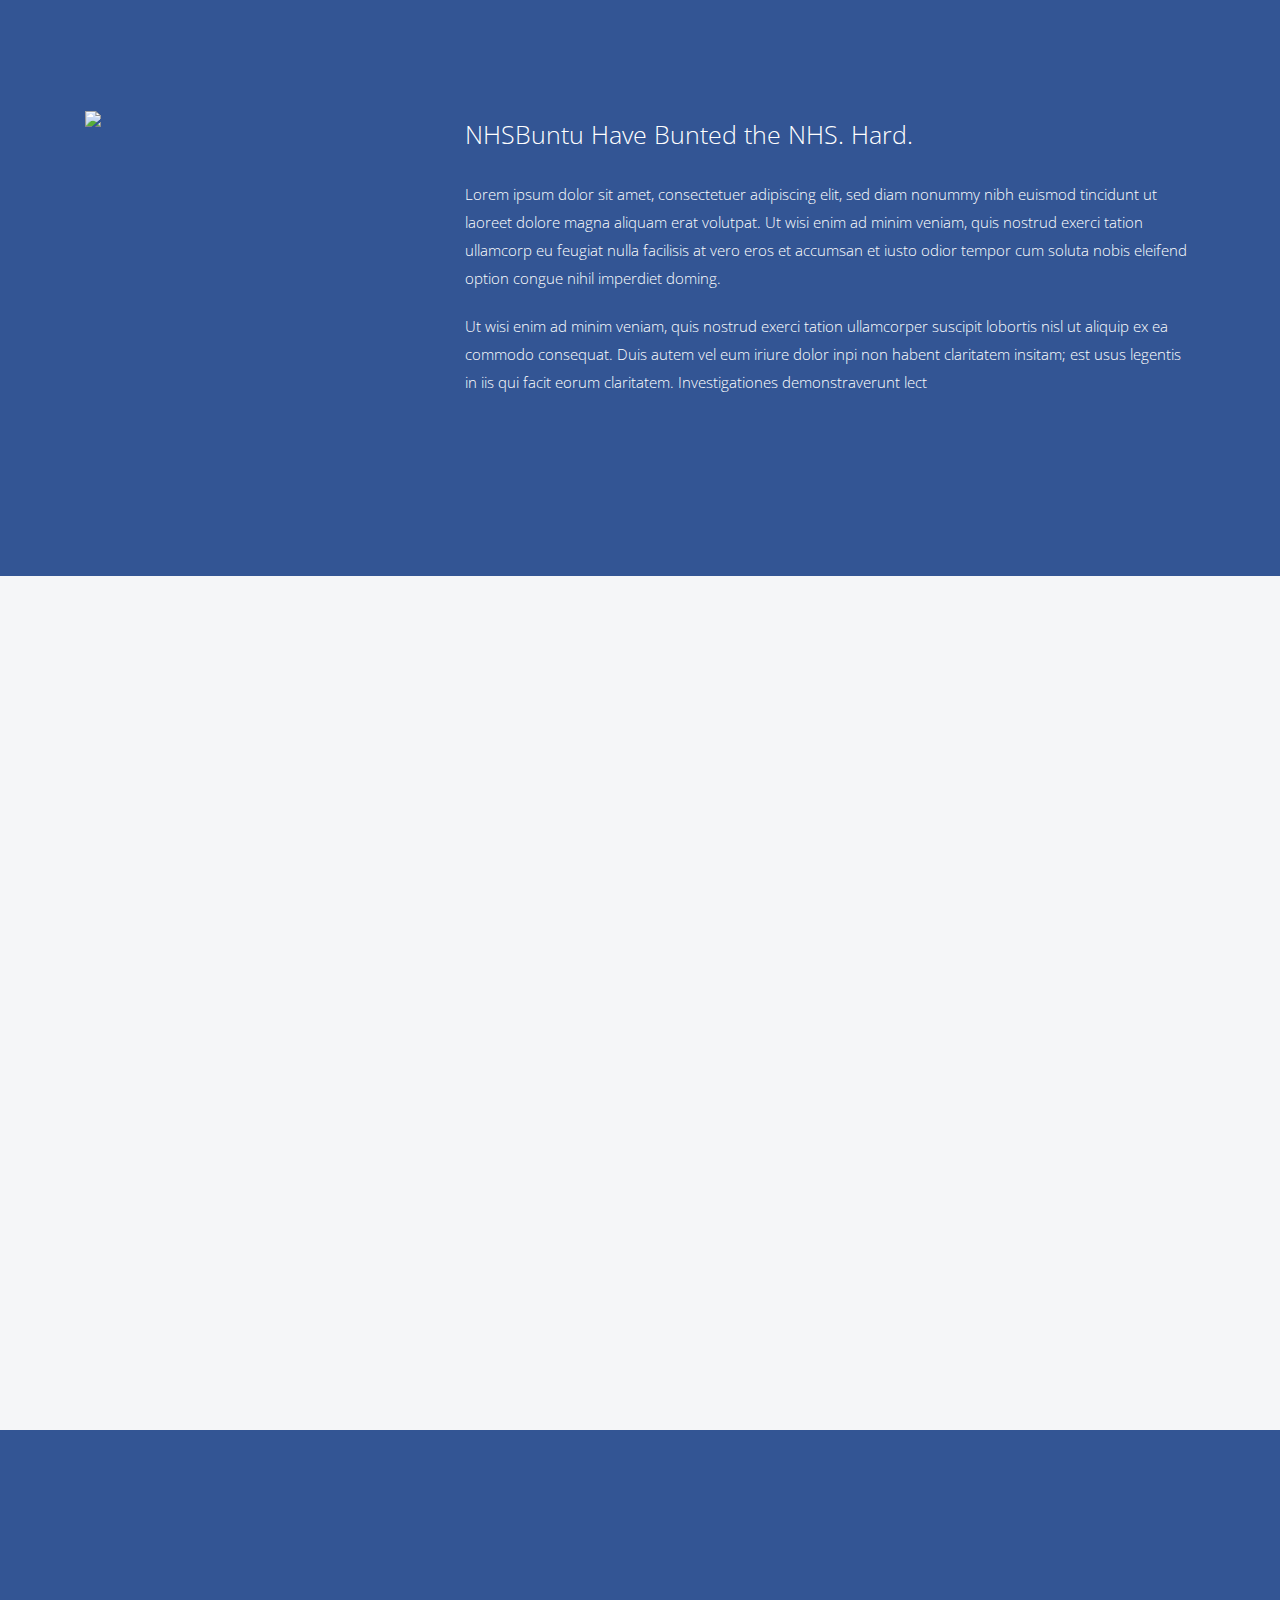
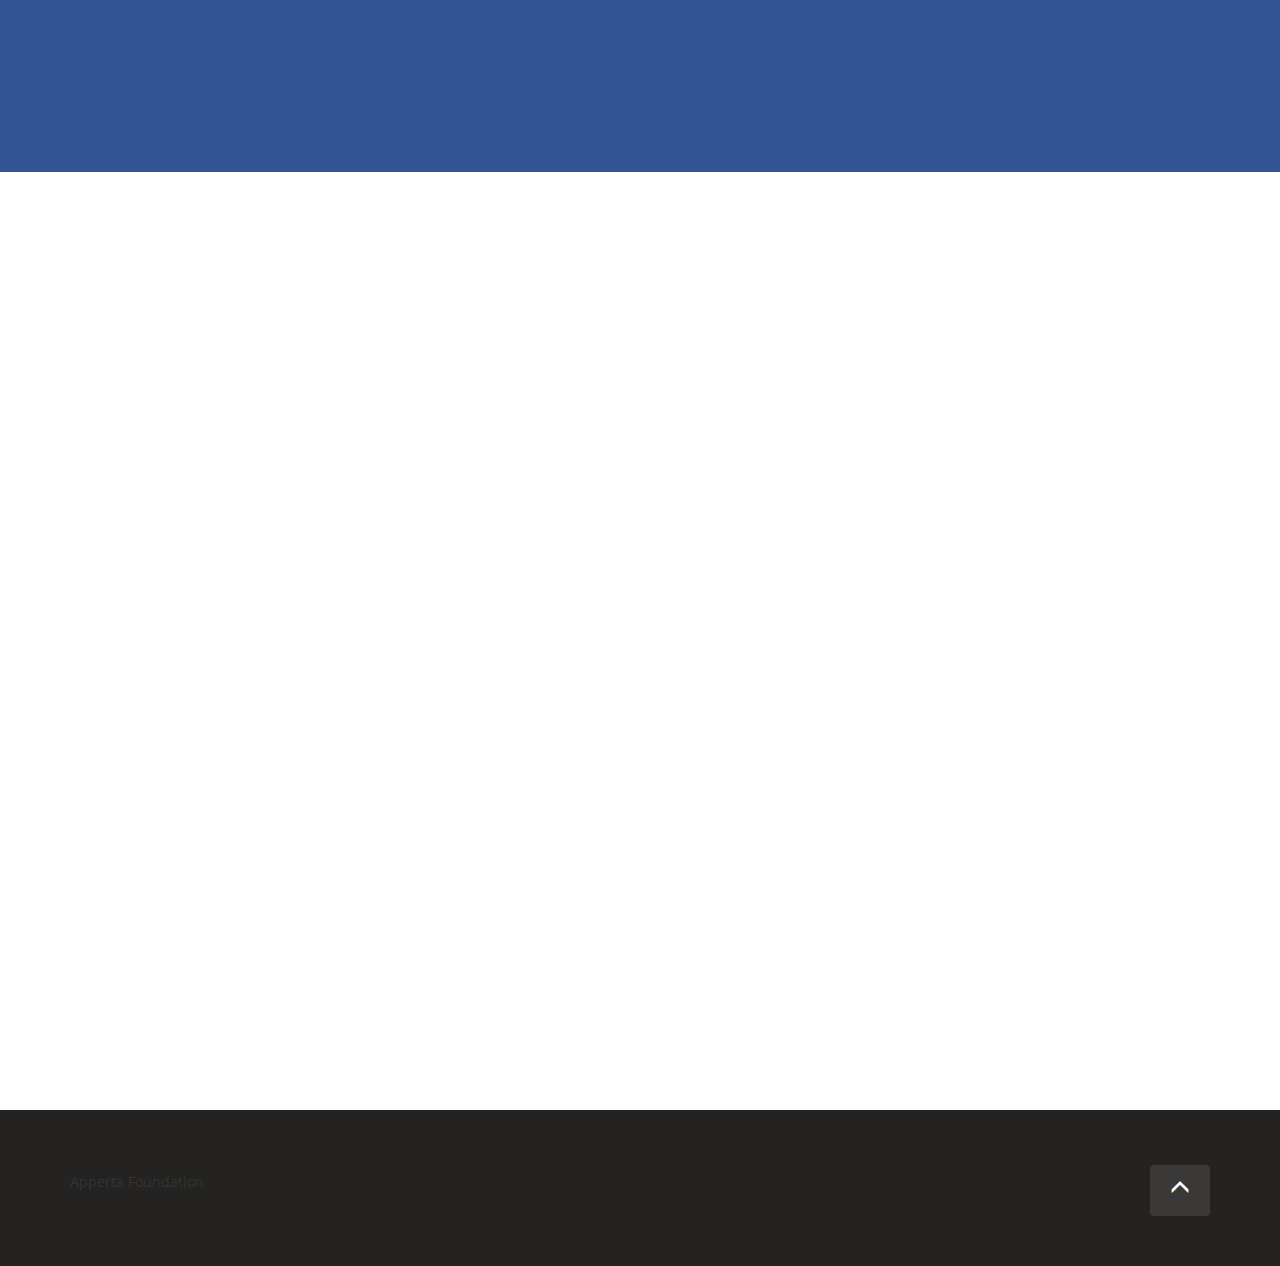
==== commit 479e49dc: "Tabs have swapped order" ====
--- a/index.html
+++ b/index.html
@@ -221,13 +221,13 @@
                             <!-- Nav tabs -->
                             <ul class="scedule-main col-xs-12 col-sm-offset-1 col-sm-10 col-md-offset-2 col-md-8 col-lg-offset-2 col-lg-8 nav wow fadeInDown animated" data-wow-offset="10" data-wow-duration="1.5s" role="tablist">
                                 <li role="presentation" class="btn-group col-xs-12 col-sm-12 col-md-4 active">
-                                    <a class="btn-border btn-standard btn btn-cus" href="#scedule-1" aria-controls="scedule-1" role="tab" data-toggle="tab">Odonto</a>
+                                    <a class="btn-border btn-standard btn btn-cus" href="#scedule-1" aria-controls="scedule-1" role="tab" data-toggle="tab">NHS Buntu</a>
                                 </li>
                                 <li role="presentation" class="btn-group col-xs-12 col-sm-12 col-md-4">
                                     <a class="btn-border btn-standard btn btn-cus" href="#scedule-2" aria-controls="scedule-2" role="tab" data-toggle="tab">Open Eyes</a>
                                 </li>
                                 <li role="presentation" class="btn-group col-xs-12 col-sm-12 col-md-4">
-                                    <a class="btn-border btn-standard btn btn-cus" href="#scedule-3" aria-controls="scedule-3" role="tab" data-toggle="tab">NHS Buntu</a>
+                                    <a class="btn-border btn-standard btn btn-cus" href="#scedule-3" aria-controls="scedule-3" role="tab" data-toggle="tab">Odonto</a>
                                 </li>
                             </ul>
 
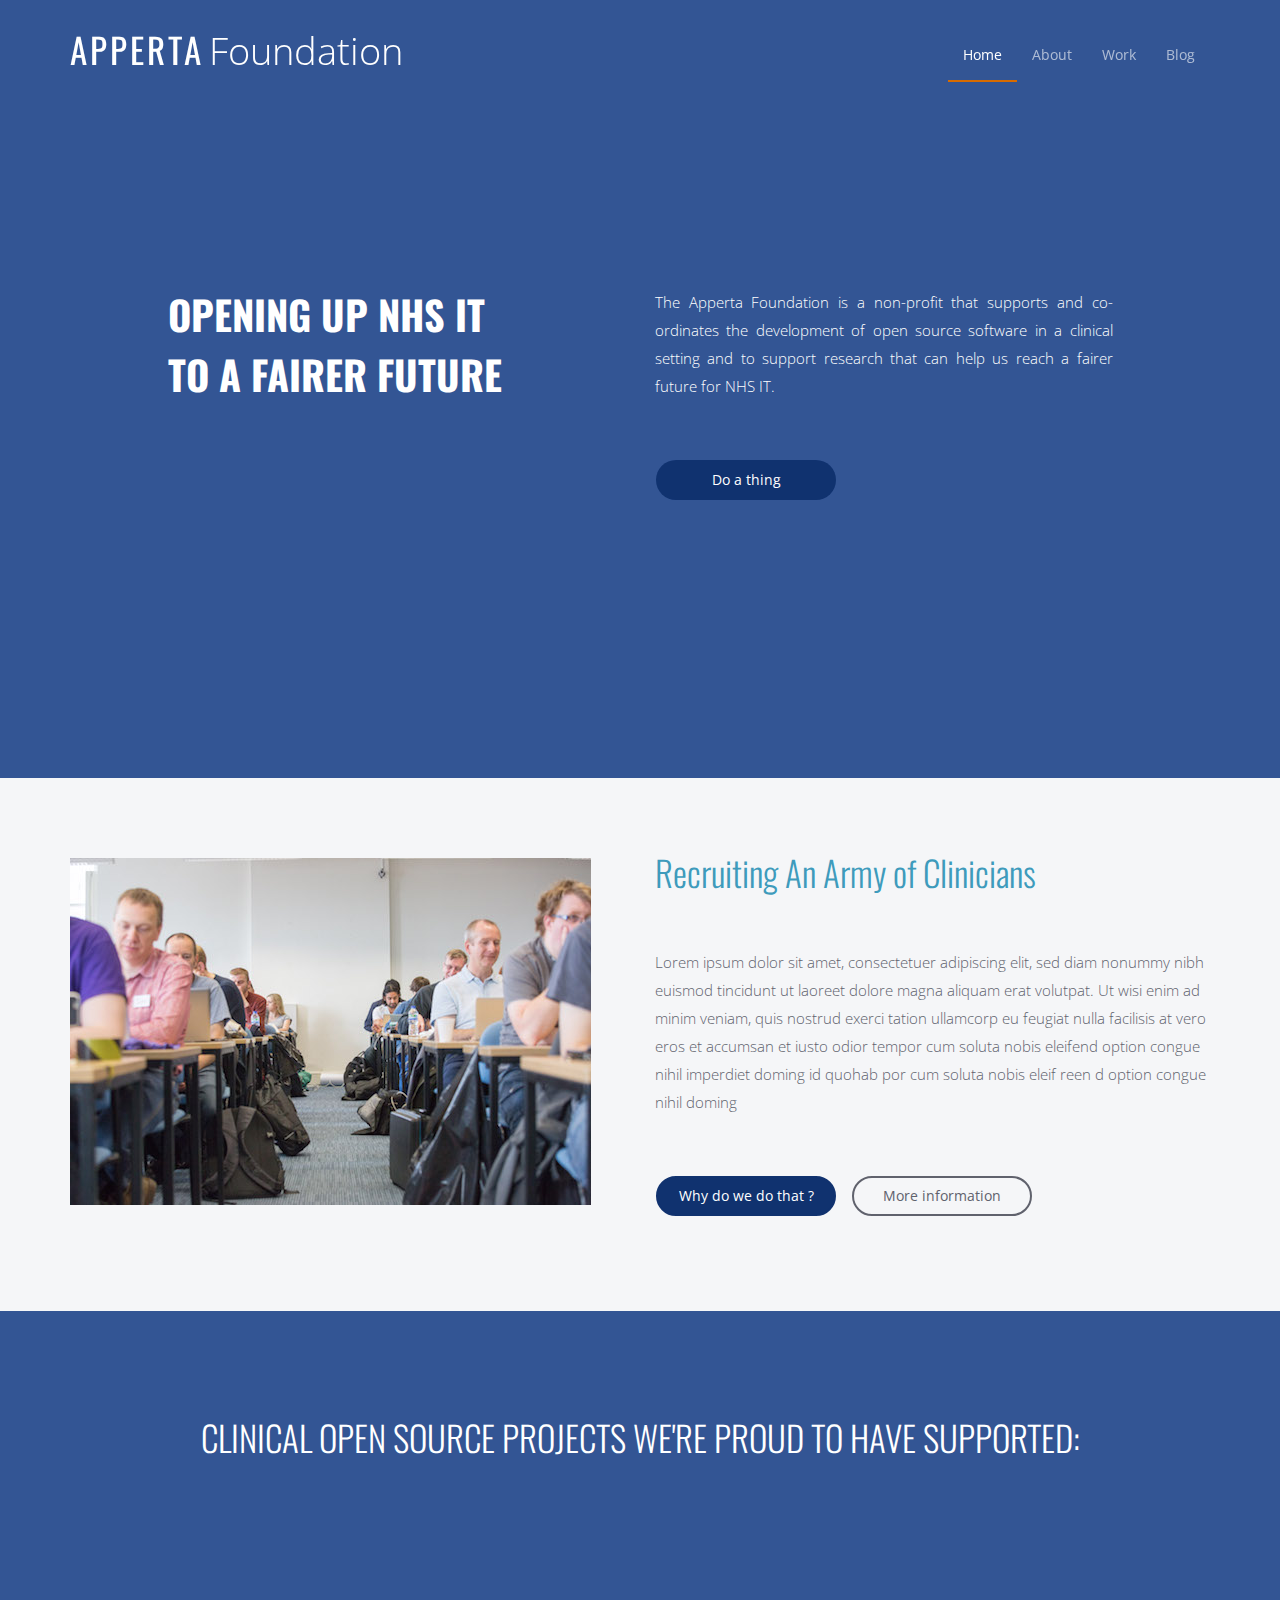
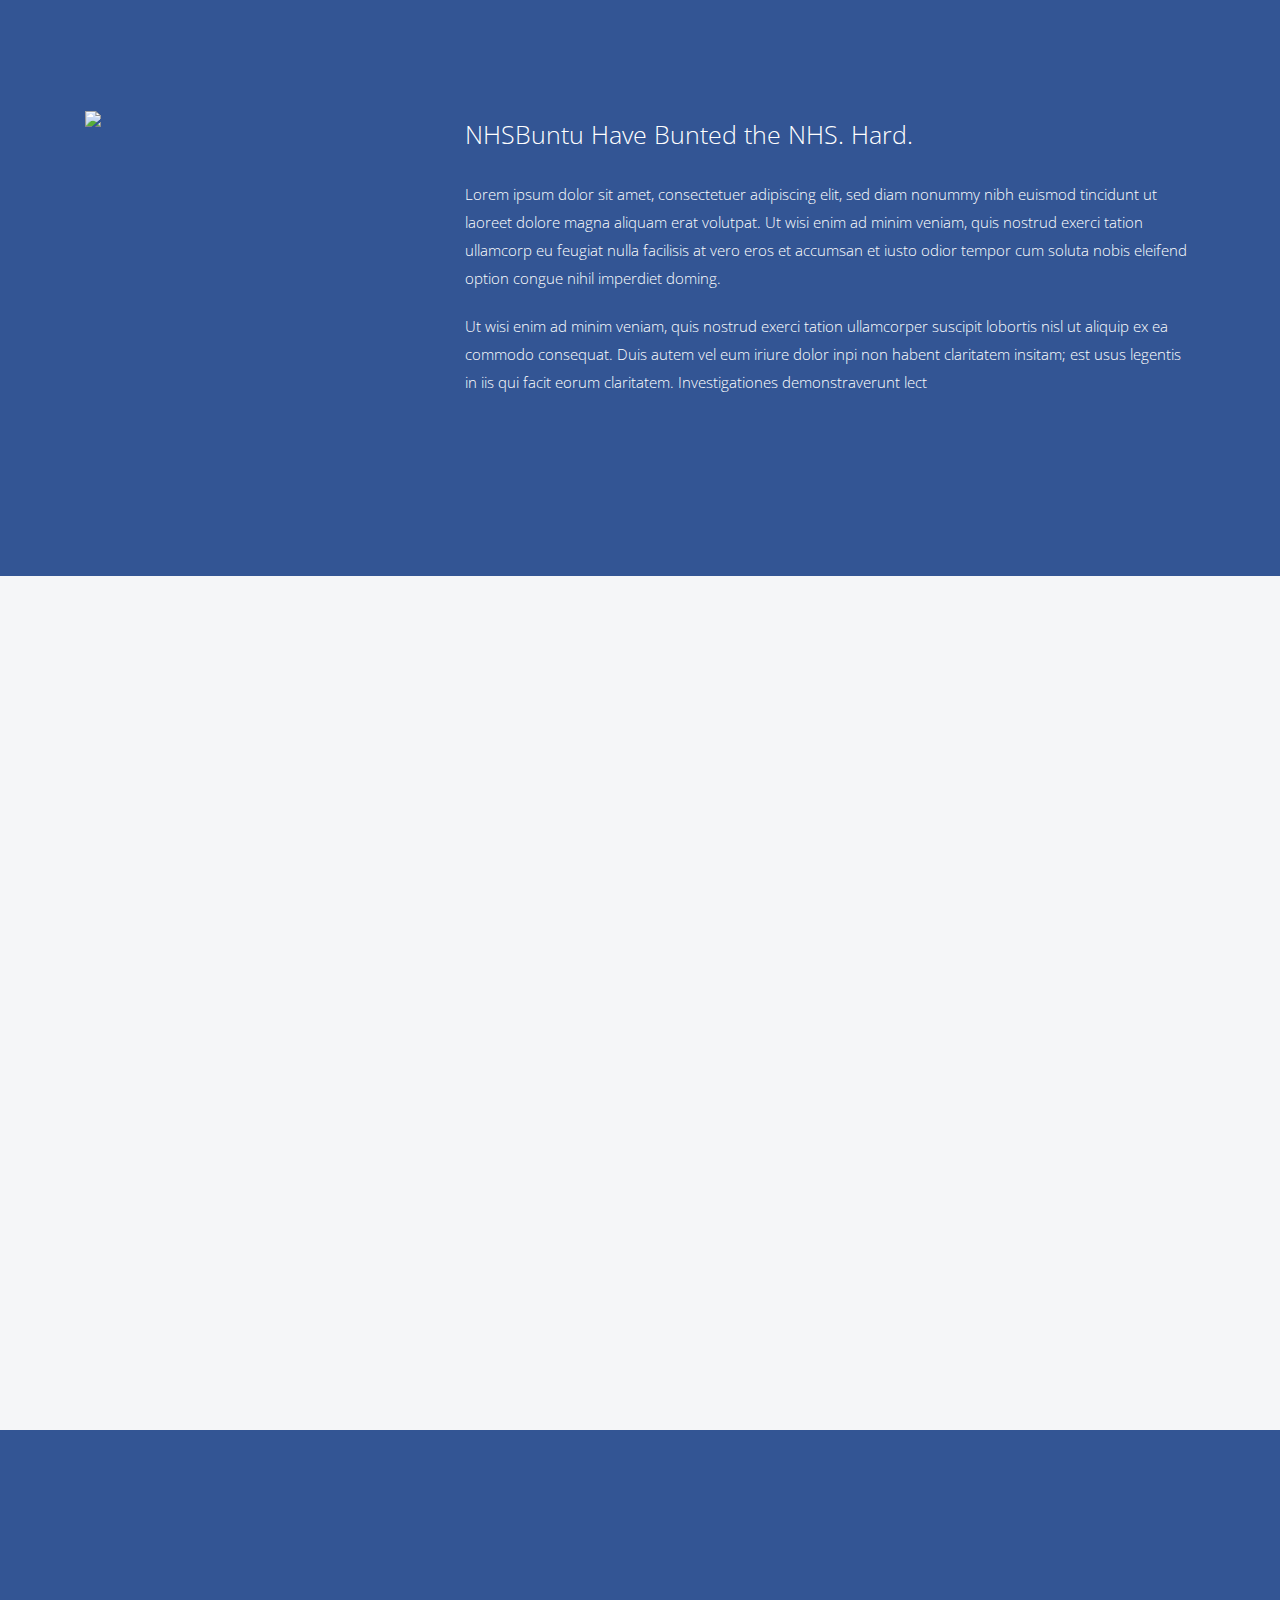
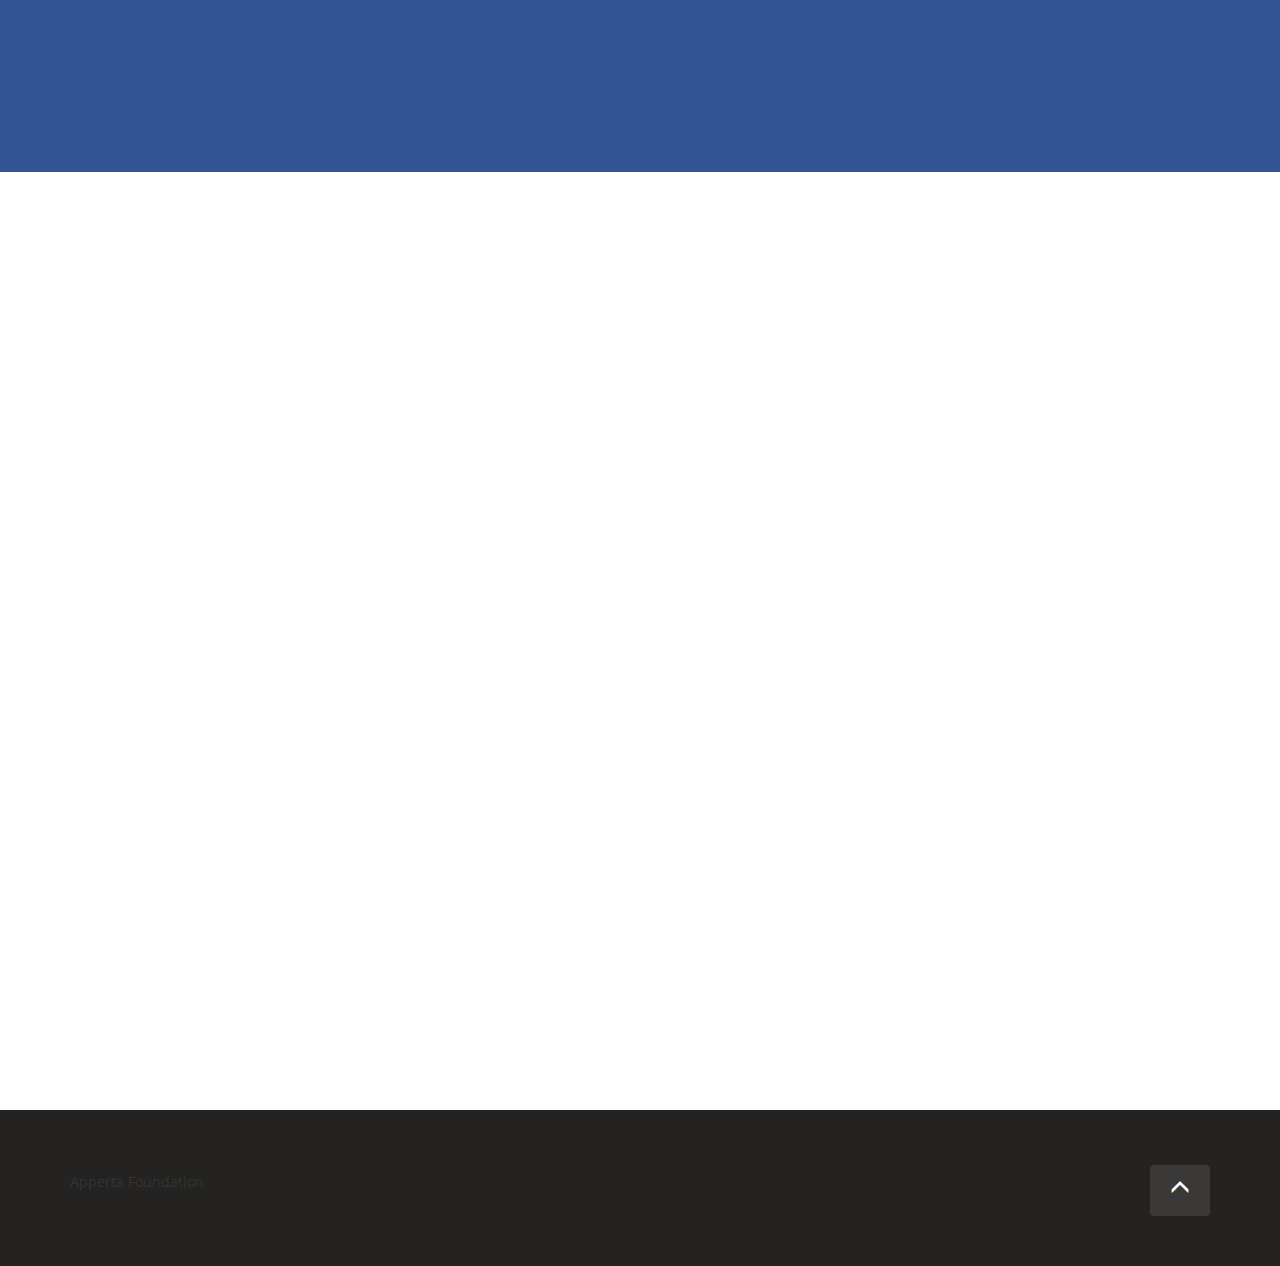
==== commit a0a92fe0: "don't meess around with scrolling please" ====
--- a/index.html
+++ b/index.html
@@ -1020,7 +1020,7 @@
         <script src="js/owl.carousel.min.js"></script>
         <script src="js/jquery.nav.js"></script>
         <script src="js/wow.min.js"></script>
-        <script src="js/jquery.nicescroll.min.js"></script>
+        <!-- <script src="js/jquery.nicescroll.min.js"></script> -->
         <script src="js/matchMedia.js"></script>
         <script src="js/navbar.matchMedia.js"></script>
         <script src="js/jquery.ajaxchimp.min.js"></script>
